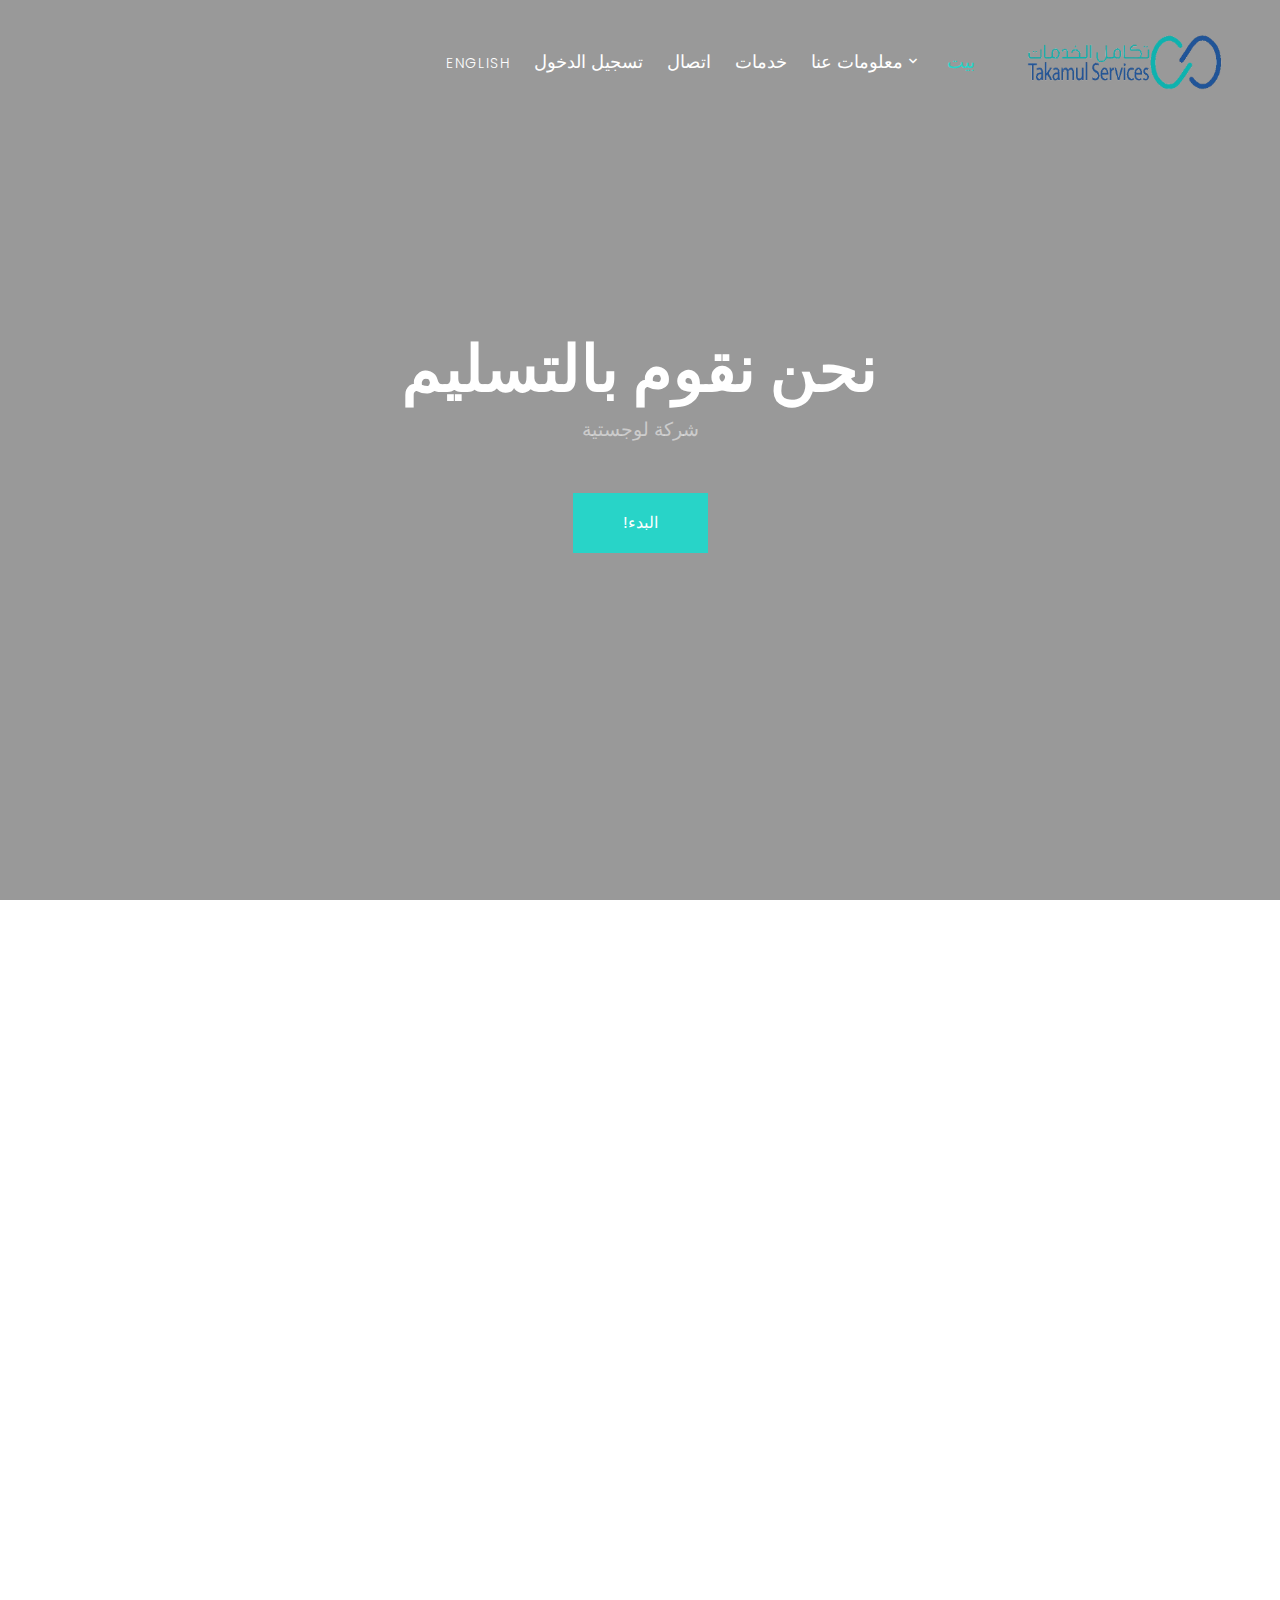
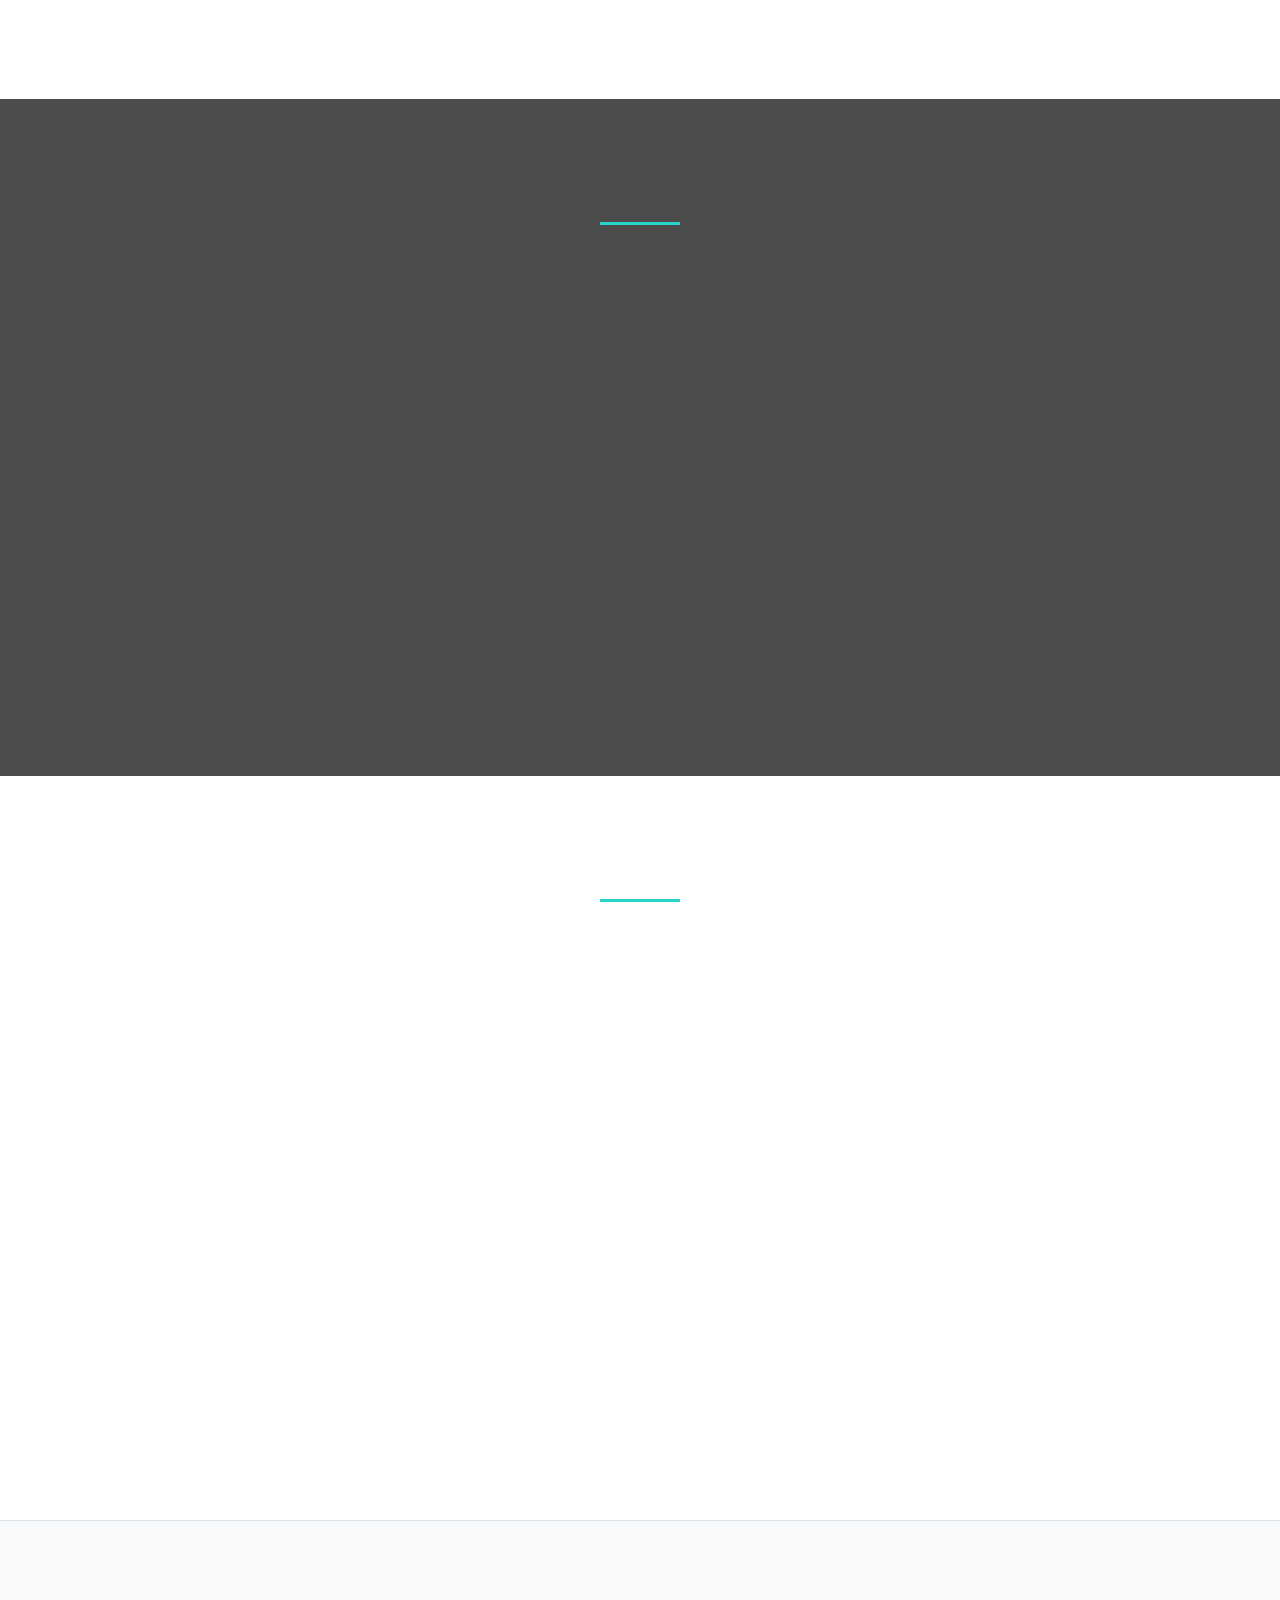
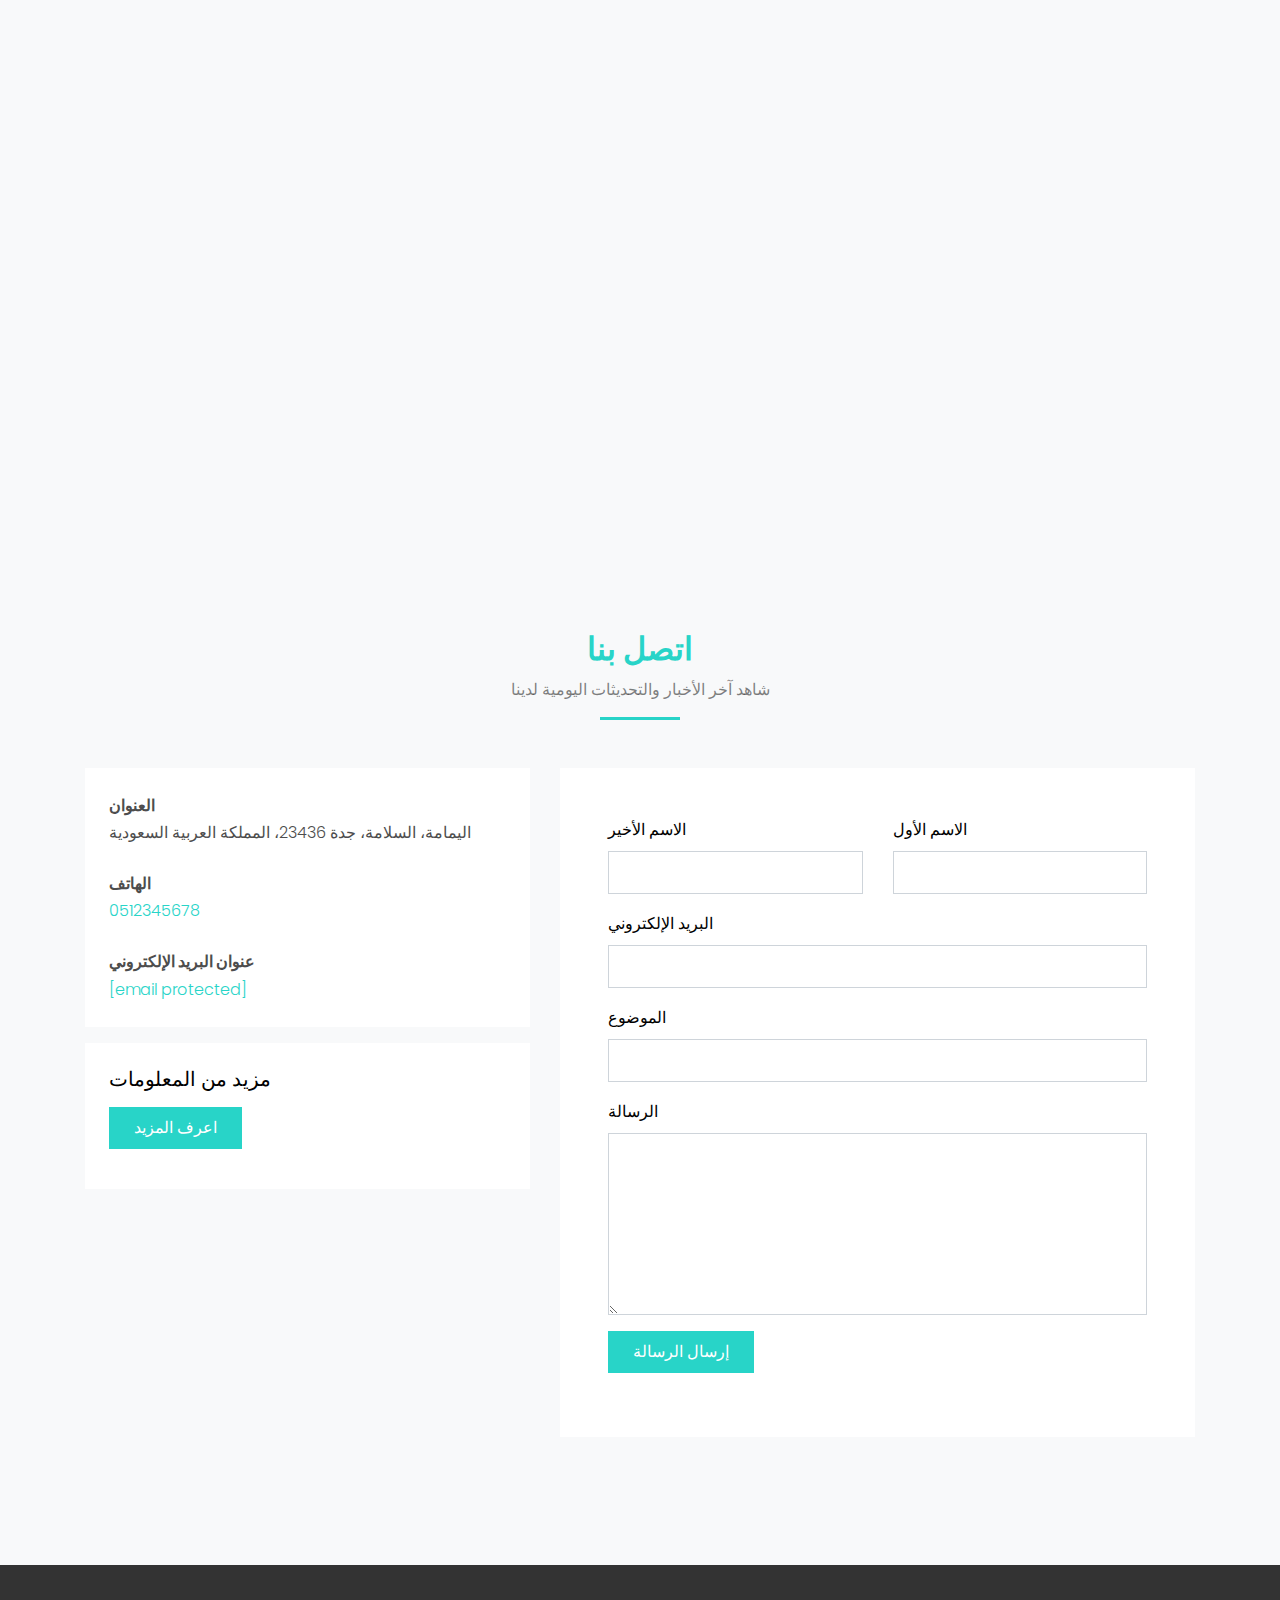
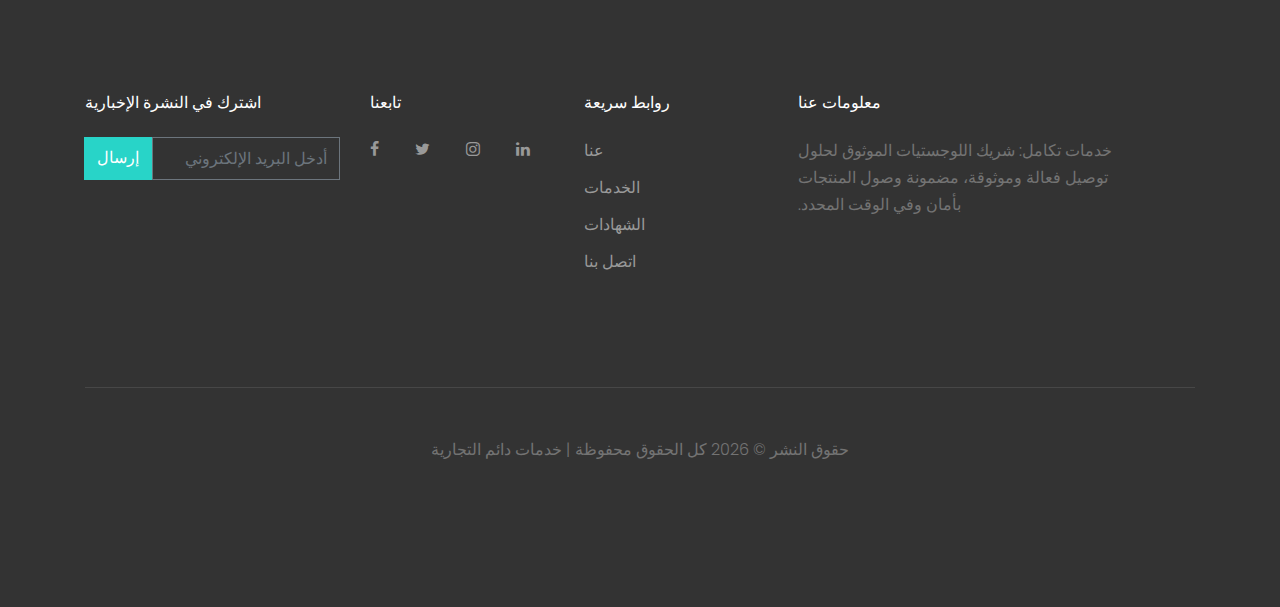
==== index.html @ 805e60c9 "Reorganize structure for GitHub Pages deployment" ====
<!DOCTYPE html>
<html lang="ar" dir="rtl">

<!-- Mirrored from preview.colorlib.com/theme/logis/ by HTTrack Website Copier/3.x [XR&CO'2014], Wed, 15 May 2024 09:28:56 GMT -->

<head>
  <title>Takamul Services</title>
  <meta charset="utf-8">
  <meta name="viewport" content="width=device-width, initial-scale=1, shrink-to-fit=no">
  <link rel="stylesheet"
    href="https://fonts.googleapis.com/css?family=Poppins:200,300,400,700,900|Display+Playfair:200,300,400,700">
  <link rel="stylesheet" href="./assets/fonts/icomoon/style.css">
  <link rel="stylesheet" href="./assets/css/bootstrap.min.css">
  <link rel="stylesheet" href="./assets/css/magnific-popup.css">
  <link rel="stylesheet" href="./assets/css/jquery-ui.css">
  <link rel="stylesheet" href="./assets/css/owl.carousel.min.css">
  <link rel="stylesheet" href="./assets/css/owl.theme.default.min.css">
  <link rel="stylesheet" href="./assets/css/bootstrap-datepicker.css">
  <link rel="stylesheet" href="./assets/fonts/flaticon/font/flaticon.css">
  <link rel="stylesheet" href="./assets/css/aos.css">
  <link rel="stylesheet" href="./assets/css/style.css">
</head>

<body data-spy="scroll" data-target=".site-navbar-target" data-offset="200">

  <div class="site-mobile-menu site-navbar-target">
    <div class="site-mobile-menu-header">
      <div class="site-mobile-menu-close mt-3">
        <span class="icon-close2 js-menu-toggle"></span>
      </div>
    </div>
    <div class="site-mobile-menu-body"></div>
  </div>
  <header class="site-navbar py-3 js-site-navbar site-navbar-target" role="banner" id="site-navbar">
    <div class="container">
      <div class="row align-items-center">
        <!-- <h1>hello</h1> -->
        <div class="row align-items-center">
          <div class="mt-3 mb-3"> <!-- Adjust the mt-3 and mb-3 values as needed -->
            <img src="./assets//images//takamul_logo.png" alt="Image" class="logo-img" width="200" height="60">
          </div>
          <!-- Other content here -->
        </div>
        <div class="col-12 col-md-10 d-none d-xl-block">
          <nav class="site-navigation position-relative text-right" role="navigation">
            <ul class="site-menu js-clone-nav mx-auto d-none d-lg-block">
              <li><a href="#section-home" style="font-size: large;" class="nav-link">بيت</a></li>
              <li class="has-children">
                <a href="#section-about" style="font-size: large;" class="nav-link">معلومات عنا</a>
                <ul class="dropdown">
                  <li><a href="#section-how-it-works" style="font-size: large;" class="nav-link">كيف تعمل</a></li>
                  <li><a href="#section-our-team" style="font-size: large;" class="nav-link">فريقنا</a></li>
                </ul>
              </li>
              <li><a href="#section-services" style="font-size: large;" class="nav-link">خدمات</a></li>
              <li><a href="#section-contact" style="font-size: large;" class="nav-link">اتصال</a></li>
              <li><a href="https://smart-hr.top/hr_login" style="font-size: large;" class="nav-link">تسجيل الدخول</a>
              </li>
              <li><a href="../en/index.html" class="nav-link">English</a></li>
            </ul>
          </nav>
        </div>
        <div class="d-inline-block d-xl-none ml-md-0 mr-auto py-3" style="position: relative; top: 3px;"><a href="#"
            class="site-menu-toggle js-menu-toggle"><span class="icon-menu h3"></span></a></div>
      </div>
    </div>
    </div>
  </header>
  <div class="site-blocks-cover overlay" style="background-image: url(../../images/hero_bg_2.jpg);" data-aos="fade"
    data-stellar-background-ratio="0.5" id="section-home">
    <div class="container">
      <div class="row align-items-center justify-content-center text-center">
        <div class="col-md-8">
          <h1 class="text-white font-weight-light text-uppercase font-weight-bold">نحن نقوم بالتسليم
          </h1>
          <p class="mb-5">شركة لوجستية</p>
          <p data-aos="fade-up" data-aos-delay="200"><a href="#"
              class="btn btn-primary py-3 px-5 text-white">البدء!</a></p>
        </div>
      </div>
    </div>
  </div>
  <div class="site-section" id="section-about">
    <div class="container">
      <div class="row mb-5">
        <div class="col-md-5 ml-auto mb-5 order-md-2" data-aos="fade-up" data-aos-delay="100">
          <img src="./assets/images/img_3.jpg" alt="صورة" class="img-fluid rounded">
        </div>
        <div class="col-md-6 order-md-1" data-aos="fade-up">
          <div class="text-left pb-1 border-primary mb-4">
            <h2 class="text-primary">معلومات عنا</h2>
          </div>
          <p>مرحبًا بكم في خدمات تكامل، شريككم الموثوق في خدمات اللوجستيات والتوصيل. نحن فريق مكرس من المحترفين
            الملتزمين بتقديم حلول توصيل فعالة وموثوقة وشخصية للشركات من جميع الأحجام. مع أسطول من السائقين ذوي الخبرة
            والمركبات المحتفظة بشكل جيد، نضمن وصول منتجاتكم إلى وجهاتها بأمان وفي الوقت المحدد.</p>
          <h5>لماذا تختارونا؟</h5>
          <ul class="ul-check list-unstyled success">
            <li>السائقين ذوي الخبرة: يضمن السائقون المحترفون والمدققون والمدربون توصيلًا آمنًا وموثوقًا.</li>
            <li>الأسطول الحديث: مجهز بأحدث التقنيات للنقل الفعال.</li>
            <li>نهج موجه للعميل: حلول مصممة لتلبية احتياجات عملكم الفريدة.</li>
          </ul>
        </div>
      </div>
    </div>
  </div>
  <div class="site-section bg-image overlay" style="background-image: url('images/hero_bg_4.jpg');"
    id="section-how-it-works">
    <div class="container">
      <div class="row justify-content-center mb-5">
        <div class="col-md-7 text-center border-primary">
          <h2 class="font-weight-light text-primary" data-aos="fade">كيف يعمل</h2>
        </div>
      </div>
      <div class="row">
        <div class="col-md-6 col-lg-4 mb-5 mb-lg-0" data-aos="fade" data-aos-delay="100">
          <div class="how-it-work-item">
            <span class="number">1</span>
            <div class="how-it-work-body">
              <h2>قم بإجراء الطلب</h2>
              <p class="mb-5">قم بسرعة بطلب التسليم الخاص بك باستخدام نظامنا البديهي. استمتع بعملية سلسة
                تضمن وصول العناصر الخاصة بك بسرعة وبكفاءة.</p>
              <ul class="ul-check list-unstyled success">
                <li class="text-white">واجهة سهلة الاستخدام</li>
                <li class="text-white">معالجة سريعة</li>
                <li class="text-white">توفر على مدار الساعة</li>
              </ul>
            </div>
          </div>
        </div>
        <div class="col-md-6 col-lg-4 mb-5 mb-lg-0" data-aos="fade" data-aos-delay="200">
          <div class="how-it-work-item">
            <span class="number">2</span>
            <div class="how-it-work-body">
              <h2>قم بالدفع</h2>
              <p class="mb-5">أكمل عملية الدفع الخاصة بك بأمان وبسهولة من خلال نظامنا السهل الاستخدام، مما يضمن
                عملية سلسة لجميع احتياجات خدمات التوصيل الخاصة بك.</p>
              <ul class="ul-check list-unstyled success">
                <li class="text-white">المعاملات الآمنة</li>
                <li class="text-white">خيارات دفع متعددة</li>
                <li class="text-white">تأكيد فوري</li>
            </div>
          </div>
        </div>
        <div class="col-md-6 col-lg-4 mb-5 mb-lg-0" data-aos="fade" data-aos-delay="300">
          <div class="how-it-work-item">
            <span class="number">3</span>
            <div class="how-it-work-body">
              <h2>تتبع طلبك</h2>
              <p class="mb-5">ابق على اطلاع دائم مع نظام التتبع الفوري لدينا، مما يوفر رؤية شاملة لشحناتك وضمان
                الراحة في جميع الأوقات.</p>
              <ul class="ul-check list-unstyled success">
                <li class="text-white">تحديثات فورية</li>
                <li class="text-white">معلومات تتبع مفصلة</li>
                <li class="text-white">الإشعارات</li>
              </ul>
            </div>
          </div>
        </div>
      </div>
    </div>
  </div>

  <div class="site-section border-bottom" id="section-our-team">
    <div class="container">
      <div class="row justify-content-center mb-5">
        <div class="col-md-7 text-center border-primary">
          <h2 class="font-weight-light text-primary" data-aos="fade">فريقنا</h2>
        </div>
      </div>
      <div class="row">
        <div class="col-md-6 col-lg-4 mb-5 mb-lg-0" data-aos="fade" data-aos-delay="100">
          <div class="person">
            <img src="./assets/images/person_1.jpg" alt="صورة" class="img-fluid rounded mb-5 w-75 rounded-circle">
            <h3>اسم الشخص</h3>
            <p class="position text-muted">مؤسس مشارك، رئيس</p>
            <p class="mb-4">تعرف على السيد/ة، محترف مخصص بشغف للتميز في عمليات الأعمال ورضا العملاء.</p>
            <ul class="ul-social-circle">
              <li><a href="#"><span class="icon-facebook"></span></a></li>
              <li><a href="#"><span class="icon-twitter"></span></a></li>
              <li><a href="#"><span class="icon-linkedin"></span></a></li>
              <li><a href="#"><span class="icon-instagram"></span></a></li>
            </ul>
          </div>
        </div>
        <div class="col-md-6 col-lg-4 mb-5 mb-lg-0" data-aos="fade" data-aos-delay="200">
          <div class="person">
            <img src="./assets/images/person_2.jpg" alt="صورة" class="img-fluid rounded mb-5 w-75 rounded-circle">
            <h3>اسم الشخص</h3>
            <p class="position text-muted">مؤسس مشارك، مدير التشغيل</p>
            <p class="mb-4">تعرف على السيد/ة، محترف مخصص بشغف للتميز في عمليات الأعمال ورضا العملاء.</p>
            <ul class="ul-social-circle">
              <li><a href="#"><span class="icon-facebook"></span></a></li>
              <li><a href="#"><span class="icon-twitter"></span></a></li>
              <li><a href="#"><span class="icon-linkedin"></span></a></li>
              <li><a href="#"><span class="icon-instagram"></span></a></li>
            </ul>
          </div>
        </div>
        <div class="col-md-6 col-lg-4 mb-5 mb-lg-0" data-aos="fade" data-aos-delay="300">
          <div class="person">
            <img src="./assets/images/person_4.jpg" alt="صورة" class="img-fluid rounded mb-5 w-75 rounded-circle">
            <h3>اسم الشخص</h3>
            <p class="position text-muted">التسويق</p>
            <p class="mb-4">تعرف على السيد/ة، محترف مخصص بشغف للتميز في عمليات الأعمال ورضا العملاء.</p>
            <ul class="ul-social-circle">
              <li><a href="#"><span class="icon-facebook"></span></a></li>
              <li><a href="#"><span class="icon-twitter"></span></a></li>
              <li><a href="#"><span class="icon-linkedin"></span></a></li>
              <li><a href="#"><span class="icon-instagram"></span></a></li>
            </ul>
          </div>
        </div>
      </div>
    </div>
  </div>
  <div class="site-section bg-light" id="section-services">
    <div class="container">
      <div class="row justify-content-center mb-5" data-aos="fade-up">
        <div class="col-md-7 text-center border-primary">
          <h2 class="mb-0 text-primary">خدماتنا</h2>
          <p class="color-black-opacity-5">لوريم إيبسوم دولور سيت أميت.</p>
        </div>
      </div>
      <div class="row align-items-stretch">
        <div class="col-md-6 col-lg-4 mb-4 mb-lg-4" data-aos="fade-up">
          <div class="unit-4 d-flex">
            <div class="unit-4-icon mr-4"><span class="text-primary flaticon-plane"></span></div>
            <div>
              <h3>الشحن الجوي</h3>
              <p>نقل جوي سريع، تسليم سريع، وصول عالمي للشركات حول العالم.</p>
              <p><a href="#">تعرف على المزيد</a></p>
            </div>
          </div>
        </div>
        <div class="col-md-6 col-lg-4 mb-4 mb-lg-4" data-aos="fade-up" data-aos-delay="100">
          <div class="unit-4 d-flex">
            <div class="unit-4-icon mr-4"><span class="text-primary flaticon-boat-ship"></span></div>
            <div>
              <h3>الشحن البحري</h3>
              <p>نقل بحري موثوق، تغطية عالمية واسعة لتلبية احتياجات الشحن.</p>
              <p><a href="#">تعرف على المزيد</a></p>
            </div>
          </div>
        </div>
        <div class="col-md-6 col-lg-4 mb-4 mb-lg-4" data-aos="fade-up" data-aos-delay="200">
          <div class="unit-4 d-flex">
            <div class="unit-4-icon mr-4"><span class="text-primary flaticon-truck"></span></div>
            <div>
              <h3>النقل البري</h3>
              <p>نقل بري فعال، حلول مخصصة للشحن المحلي والدولي.</p>
              <p><a href="#">تعرف على المزيد</a></p>
            </div>
          </div>
        </div>
        <div class="col-md-6 col-lg-4 mb-4 mb-lg-4" data-aos="fade-up" data-aos-delay="300">
          <div class="unit-4 d-flex">
            <div class="unit-4-icon mr-4"><span class="text-primary flaticon-warehouse"></span></div>
            <div>
              <h3>التخزين</h3>
              <p>تخزين موثوق، معالجة منظمة، إدارة سلسلة التوريد الفعالة للشركات.</p>
              <p><a href="#">تعرف على المزيد</a></p>
            </div>
          </div>
        </div>
        <div class="col-md-6 col-lg-4 mb-4 mb-lg-4" data-aos="fade-up" data-aos-delay="400">
          <div class="unit-4 d-flex">
            <div class="unit-4-icon mr-4"><span class="text-primary flaticon-wooden"></span></div>
            <div>
              <h3>المستودعات</h3>
              <p>مرافق آمنة، إدارة منظمة، سهولة الوصول للتحكم الفعال في المخزون.</p>
              <p><a href="#">تعرف على المزيد</a></p>
            </div>
          </div>
        </div>
        <div class="col-md-6 col-lg-4 mb-4 mb-lg-4" data-aos="fade-up" data-aos-delay="500">
          <div class="unit-4 d-flex">
            <div class="unit-4-icon mr-4"><span class="text-primary flaticon-worldwide"></span></div>
            <div>
              <h3>التسليم العالمي</h3>
              <p>شحن عالمي سلس، موثوق، سريع وآمن لتلبية احتياجات الأعمال.</p>
              <p><a href="#">تعرف على المزيد</a></p>
            </div>
          </div>
        </div>
      </div>
    </div>
  </div>
  <div class="site-section bg-light" id="section-contact">
    <div class="container">
      <div class="row justify-content-center mb-5">
        <div class="col-md-7 text-center border-primary">
          <h2 class="font-weight-light text-primary">اتصل بنا</h2>
          <p class="color-black-opacity-5">شاهد آخر الأخبار والتحديثات اليومية لدينا</p>
        </div>
      </div>
      <div class="row">
        <div class="col-md-7 mb-5">
          <form action="#" class="p-5 bg-white">
            <div class="row form-group">
              <div class="col-md-6 mb-3 mb-md-0">
                <label class="text-black" for="fname">الاسم الأول</label>
                <input type="text" id="fname" class="form-control">
              </div>
              <div class="col-md-6">
                <label class="text-black" for="lname">الاسم الأخير</label>
                <input type="text" id="lname" class="form-control">
              </div>
            </div>
            <div class="row form-group">
              <div class="col-md-12">
                <label class="text-black" for="email">البريد الإلكتروني</label>
                <input type="email" id="email" class="form-control">
              </div>
            </div>
            <div class="row form-group">
              <div class="col-md-12">
                <label class="text-black" for="subject">الموضوع</label>
                <input type="subject" id="subject" class="form-control">
              </div>
            </div>
            <div class="row form-group">
              <div class="col-md-12">
                <label class="text-black" for="message">الرسالة</label>
                <textarea name="message" id="message" cols="30" rows="7" class="form-control"></textarea>
              </div>
            </div>
            <div class="row form-group">
              <div class="col-md-12">
                <input type="submit" value="إرسال الرسالة" class="btn btn-primary py-2 px-4 text-white">
              </div>
            </div>
          </form>
        </div>
        <div class="col-md-5">
          <div class="p-4 mb-3 bg-white">
            <p class="mb-0 font-weight-bold">العنوان</p>
            <p class="mb-4">اليمامة، السلامة، جدة 23436، المملكة العربية السعودية</p>
            <p class="mb-0 font-weight-bold">الهاتف</p>
            <p class="mb-4"><a href="#">0512345678</a></p>
            <p class="mb-0 font-weight-bold">عنوان البريد الإلكتروني</p>
            <p class="mb-0"><a href="#"><span class="__cf_email__"
                  data-cfemail="a7dec8d2d5c2cac6cecbe7c3c8cac6cec989c4c8ca">[email&#160;protected]</span></a></p>
          </div>
          <div class="p-4 mb-3 bg-white">
            <h3 class="h5 text-black mb-3">مزيد من المعلومات</h3>
            <p><a href="#" class="btn btn-primary px-4 py-2 text-white">اعرف المزيد</a></p>
          </div>
        </div>
      </div>
    </div>
  </div>

  <footer class="site-footer">
    <div class="container">
      <div class="row">
        <div class="col-md-9">
          <div class="row">
            <div class="col-md-5 mr-auto">
              <h2 class="footer-heading mb-4">معلومات عنا</h2>
              <p>خدمات تكامل: شريك اللوجستيات الموثوق لحلول توصيل فعالة وموثوقة، مضمونة وصول المنتجات بأمان وفي الوقت
                المحدد.</p>
            </div>
            <div class="col-md-3">
              <h2 class="footer-heading mb-4">روابط سريعة</h2>
              <ul class="list-unstyled">
                <li><a href="#">عنا</a></li>
                <li><a href="#">الخدمات</a></li>
                <li><a href="#">الشهادات</a></li>
                <li><a href="#">اتصل بنا</a></li>
              </ul>
            </div>
            <div class="col-md-3">
              <h2 class="footer-heading mb-4">تابعنا</h2>
              <a href="#" class="pl-0 pr-3"><span class="icon-facebook"></span></a>
              <a href="#" class="pl-3 pr-3"><span class="icon-twitter"></span></a>
              <a href="#" class="pl-3 pr-3"><span class="icon-instagram"></span></a>
              <a href="#" class="pl-3 pr-3"><span class="icon-linkedin"></span></a>
            </div>
          </div>
        </div>
        <div class="col-md-3">
          <h2 class="footer-heading mb-4">اشترك في النشرة الإخبارية</h2>
          <form action="#" method="post">
            <div class="input-group mb-3">
              <input type="text" class="form-control border-secondary text-white bg-transparent"
                placeholder="أدخل البريد الإلكتروني" aria-label="أدخل البريد الإلكتروني"
                aria-describedby="button-addon2">
              <div class="input-group-append">
                <button class="btn btn-primary text-white" type="button" id="button-addon2">إرسال</button>
              </div>
            </div>
          </form>
        </div>
      </div>
      <div class="row pt-5 mt-5 text-center">
        <div class="col-md-12">
          <div class="border-top pt-5">
            <p>
              حقوق النشر &copy;
              <script data-cfasync="false"
                src="#"></script>
              <script>document.write(new Date().getFullYear());</script> كل الحقوق محفوظة | خدمات دائم التجارية
            </p>
          </div>
        </div>
      </div>
    </div>
  </footer>
  <script src="./assets/js/jquery-3.3.1.min.js"></script>
  <script src="./assets/js/jquery-migrate-3.0.1.min.js"></script>
  <script src="./assets/js/jquery-ui.js"></script>
  <script src="./assets/js/jquery.easing.1.3.js"></script>
  <script src="./assets/js/popper.min.js"></script>
  <script src="./assets/js/bootstrap.min.js"></script>
  <script src="./assets/js/owl.carousel.min.js"></script>
  <script src="./assets/js/jquery.stellar.min.js"></script>
  <script src="./assets/js/jquery.countdown.min.js"></script>
  <script src="./assets/js/jquery.magnific-popup.min.js"></script>
  <script src="./assets/js/bootstrap-datepicker.min.js"></script>
  <script src="./assets/js/aos.js"></script>
  <script src="./assets/js/main.js"></script>
  <script async src="https://www.googletagmanager.com/gtag/js?id=UA-23581568-13"></script>
  <script>
    window.dataLayer = window.dataLayer || [];
    function gtag() { dataLayer.push(arguments); }
    gtag('js', new Date());

    gtag('config', 'UA-23581568-13');
  </script>
  <script defer src="https://static.cloudflareinsights.com/beacon.min.js/vedd3670a3b1c4e178fdfb0cc912d969e1713874337387"
    integrity="sha512-EzCudv2gYygrCcVhu65FkAxclf3mYM6BCwiGUm6BEuLzSb5ulVhgokzCZED7yMIkzYVg65mxfIBNdNra5ZFNyQ=="
    data-cf-beacon='{"rayId":"884219c5dd0b9359","b":1,"version":"2024.4.1","token":"cd0b4b3a733644fc843ef0b185f98241"}'
    crossorigin="anonymous"></script>
</body>

<!-- Mirrored from preview.colorlib.com/theme/logis/ by HTTrack Website Copier/3.x [XR&CO'2014], Wed, 15 May 2024 09:29:06 GMT -->

</html>
---- assets/fonts/icomoon/style.css ----
@font-face {
  font-family: 'icomoon';
  src:  url('fonts/icomoon1a44.eot?10si43');
  src:  url('fonts/icomoon1a44.eot?10si43#iefix') format('embedded-opentype'),
    url('fonts/icomoon1a44.ttf?10si43') format('truetype'),
    url('fonts/icomoon1a44.woff?10si43') format('woff'),
    url('fonts/icomoon1a44.svg?10si43#icomoon') format('svg');
  font-weight: normal;
  font-style: normal;
}

[class^="icon-"], [class*=" icon-"] {
  /* use !important to prevent issues with browser extensions that change fonts */
  font-family: 'icomoon' !important;
  speak: none;
  font-style: normal;
  font-weight: normal;
  font-variant: normal;
  text-transform: none;
  line-height: 1;

  /* Better Font Rendering =========== */
  -webkit-font-smoothing: antialiased;
  -moz-osx-font-smoothing: grayscale;
}

.icon-asterisk:before {
  content: "\f069";
}
.icon-plus:before {
  content: "\f067";
}
.icon-question:before {
  content: "\f128";
}
.icon-minus:before {
  content: "\f068";
}
.icon-glass:before {
  content: "\f000";
}
.icon-music:before {
  content: "\f001";
}
.icon-search:before {
  content: "\f002";
}
.icon-envelope-o:before {
  content: "\f003";
}
.icon-heart:before {
  content: "\f004";
}
.icon-star:before {
  content: "\f005";
}
.icon-star-o:before {
  content: "\f006";
}
.icon-user:before {
  content: "\f007";
}
.icon-film:before {
  content: "\f008";
}
.icon-th-large:before {
  content: "\f009";
}
.icon-th:before {
  content: "\f00a";
}
.icon-th-list:before {
  content: "\f00b";
}
.icon-check:before {
  content: "\f00c";
}
.icon-close:before {
  content: "\f00d";
}
.icon-remove:before {
  content: "\f00d";
}
.icon-times:before {
  content: "\f00d";
}
.icon-search-plus:before {
  content: "\f00e";
}
.icon-search-minus:before {
  content: "\f010";
}
.icon-power-off:before {
  content: "\f011";
}
.icon-signal:before {
  content: "\f012";
}
.icon-cog:before {
  content: "\f013";
}
.icon-gear:before {
  content: "\f013";
}
.icon-trash-o:before {
  content: "\f014";
}
.icon-home:before {
  content: "\f015";
}
.icon-file-o:before {
  content: "\f016";
}
.icon-clock-o:before {
  content: "\f017";
}
.icon-road:before {
  content: "\f018";
}
.icon-download:before {
  content: "\f019";
}
.icon-arrow-circle-o-down:before {
  content: "\f01a";
}
.icon-arrow-circle-o-up:before {
  content: "\f01b";
}
.icon-inbox:before {
  content: "\f01c";
}
.icon-play-circle-o:before {
  content: "\f01d";
}
.icon-repeat:before {
  content: "\f01e";
}
.icon-rotate-right:before {
  content: "\f01e";
}
.icon-refresh:before {
  content: "\f021";
}
.icon-list-alt:before {
  content: "\f022";
}
.icon-lock:before {
  content: "\f023";
}
.icon-flag:before {
  content: "\f024";
}
.icon-headphones:before {
  content: "\f025";
}
.icon-volume-off:before {
  content: "\f026";
}
.icon-volume-down:before {
  content: "\f027";
}
.icon-volume-up:before {
  content: "\f028";
}
.icon-qrcode:before {
  content: "\f029";
}
.icon-barcode:before {
  content: "\f02a";
}
.icon-tag:before {
  content: "\f02b";
}
.icon-tags:before {
  content: "\f02c";
}
.icon-book:before {
  content: "\f02d";
}
.icon-bookmark:before {
  content: "\f02e";
}
.icon-print:before {
  content: "\f02f";
}
.icon-camera:before {
  content: "\f030";
}
.icon-font:before {
  content: "\f031";
}
.icon-bold:before {
  content: "\f032";
}
.icon-italic:before {
  content: "\f033";
}
.icon-text-height:before {
  content: "\f034";
}
.icon-text-width:before {
  content: "\f035";
}
.icon-align-left:before {
  content: "\f036";
}
.icon-align-center:before {
  content: "\f037";
}
.icon-align-right:before {
  content: "\f038";
}
.icon-align-justify:before {
  content: "\f039";
}
.icon-list:before {
  content: "\f03a";
}
.icon-dedent:before {
  content: "\f03b";
}
.icon-outdent:before {
  content: "\f03b";
}
.icon-indent:before {
  content: "\f03c";
}
.icon-video-camera:before {
  content: "\f03d";
}
.icon-image:before {
  content: "\f03e";
}
.icon-photo:before {
  content: "\f03e";
}
.icon-picture-o:before {
  content: "\f03e";
}
.icon-pencil:before {
  content: "\f040";
}
.icon-map-marker:before {
  content: "\f041";
}
.icon-adjust:before {
  content: "\f042";
}
.icon-tint:before {
  content: "\f043";
}
.icon-edit:before {
  content: "\f044";
}
.icon-pencil-square-o:before {
  content: "\f044";
}
.icon-share-square-o:before {
  content: "\f045";
}
.icon-check-square-o:before {
  content: "\f046";
}
.icon-arrows:before {
  content: "\f047";
}
.icon-step-backward:before {
  content: "\f048";
}
.icon-fast-backward:before {
  content: "\f049";
}
.icon-backward:before {
  content: "\f04a";
}
.icon-play:before {
  content: "\f04b";
}
.icon-pause:before {
  content: "\f04c";
}
.icon-stop:before {
  content: "\f04d";
}
.icon-forward:before {
  content: "\f04e";
}
.icon-fast-forward:before {
  content: "\f050";
}
.icon-step-forward:before {
  content: "\f051";
}
.icon-eject:before {
  content: "\f052";
}
.icon-chevron-left:before {
  content: "\f053";
}
.icon-chevron-right:before {
  content: "\f054";
}
.icon-plus-circle:before {
  content: "\f055";
}
.icon-minus-circle:before {
  content: "\f056";
}
.icon-times-circle:before {
  content: "\f057";
}
.icon-check-circle:before {
  content: "\f058";
}
.icon-question-circle:before {
  content: "\f059";
}
.icon-info-circle:before {
  content: "\f05a";
}
.icon-crosshairs:before {
  content: "\f05b";
}
.icon-times-circle-o:before {
  content: "\f05c";
}
.icon-check-circle-o:before {
  content: "\f05d";
}
.icon-ban:before {
  content: "\f05e";
}
.icon-arrow-left:before {
  content: "\f060";
}
.icon-arrow-right:before {
  content: "\f061";
}
.icon-arrow-up:before {
  content: "\f062";
}
.icon-arrow-down:before {
  content: "\f063";
}
.icon-mail-forward:before {
  content: "\f064";
}
.icon-share:before {
  content: "\f064";
}
.icon-expand:before {
  content: "\f065";
}
.icon-compress:before {
  content: "\f066";
}
.icon-exclamation-circle:before {
  content: "\f06a";
}
.icon-gift:before {
  content: "\f06b";
}
.icon-leaf:before {
  content: "\f06c";
}
.icon-fire:before {
  content: "\f06d";
}
.icon-eye:before {
  content: "\f06e";
}
.icon-eye-slash:before {
  content: "\f070";
}
.icon-exclamation-triangle:before {
  content: "\f071";
}
.icon-warning:before {
  content: "\f071";
}
.icon-plane:before {
  content: "\f072";
}
.icon-calendar:before {
  content: "\f073";
}
.icon-random:before {
  content: "\f074";
}
.icon-comment:before {
  content: "\f075";
}
.icon-magnet:before {
  content: "\f076";
}
.icon-chevron-up:before {
  content: "\f077";
}
.icon-chevron-down:before {
  content: "\f078";
}
.icon-retweet:before {
  content: "\f079";
}
.icon-shopping-cart:before {
  content: "\f07a";
}
.icon-folder:before {
  content: "\f07b";
}
.icon-folder-open:before {
  content: "\f07c";
}
.icon-arrows-v:before {
  content: "\f07d";
}
.icon-arrows-h:before {
  content: "\f07e";
}
.icon-bar-chart:before {
  content: "\f080";
}
.icon-bar-chart-o:before {
  content: "\f080";
}
.icon-twitter-square:before {
  content: "\f081";
}
.icon-facebook-square:before {
  content: "\f082";
}
.icon-camera-retro:before {
  content: "\f083";
}
.icon-key:before {
  content: "\f084";
}
.icon-cogs:before {
  content: "\f085";
}
.icon-gears:before {
  content: "\f085";
}
.icon-comments:before {
  content: "\f086";
}
.icon-thumbs-o-up:before {
  content: "\f087";
}
.icon-thumbs-o-down:before {
  content: "\f088";
}
.icon-star-half:before {
  content: "\f089";
}
.icon-heart-o:before {
  content: "\f08a";
}
.icon-sign-out:before {
  content: "\f08b";
}
.icon-linkedin-square:before {
  content: "\f08c";
}
.icon-thumb-tack:before {
  content: "\f08d";
}
.icon-external-link:before {
  content: "\f08e";
}
.icon-sign-in:before {
  content: "\f090";
}
.icon-trophy:before {
  content: "\f091";
}
.icon-github-square:before {
  content: "\f092";
}
.icon-upload:before {
  content: "\f093";
}
.icon-lemon-o:before {
  content: "\f094";
}
.icon-phone:before {
  content: "\f095";
}
.icon-square-o:before {
  content: "\f096";
}
.icon-bookmark-o:before {
  content: "\f097";
}
.icon-phone-square:before {
  content: "\f098";
}
.icon-twitter:before {
  content: "\f099";
}
.icon-facebook:before {
  content: "\f09a";
}
.icon-facebook-f:before {
  content: "\f09a";
}
.icon-github:before {
  content: "\f09b";
}
.icon-unlock:before {
  content: "\f09c";
}
.icon-credit-card:before {
  content: "\f09d";
}
.icon-feed:before {
  content: "\f09e";
}
.icon-rss:before {
  content: "\f09e";
}
.icon-hdd-o:before {
  content: "\f0a0";
}
.icon-bullhorn:before {
  content: "\f0a1";
}
.icon-bell-o:before {
  content: "\f0a2";
}
.icon-certificate:before {
  content: "\f0a3";
}
.icon-hand-o-right:before {
  content: "\f0a4";
}
.icon-hand-o-left:before {
  content: "\f0a5";
}
.icon-hand-o-up:before {
  content: "\f0a6";
}
.icon-hand-o-down:before {
  content: "\f0a7";
}
.icon-arrow-circle-left:before {
  content: "\f0a8";
}
.icon-arrow-circle-right:before {
  content: "\f0a9";
}
.icon-arrow-circle-up:before {
  content: "\f0aa";
}
.icon-arrow-circle-down:before {
  content: "\f0ab";
}
.icon-globe:before {
  content: "\f0ac";
}
.icon-wrench:before {
  content: "\f0ad";
}
.icon-tasks:before {
  content: "\f0ae";
}
.icon-filter:before {
  content: "\f0b0";
}
.icon-briefcase:before {
  content: "\f0b1";
}
.icon-arrows-alt:before {
  content: "\f0b2";
}
.icon-group:before {
  content: "\f0c0";
}
.icon-users:before {
  content: "\f0c0";
}
.icon-chain:before {
  content: "\f0c1";
}
.icon-link:before {
  content: "\f0c1";
}
.icon-cloud:before {
  content: "\f0c2";
}
.icon-flask:before {
  content: "\f0c3";
}
.icon-cut:before {
  content: "\f0c4";
}
.icon-scissors:before {
  content: "\f0c4";
}
.icon-copy:before {
  content: "\f0c5";
}
.icon-files-o:before {
  content: "\f0c5";
}
.icon-paperclip:before {
  content: "\f0c6";
}
.icon-floppy-o:before {
  content: "\f0c7";
}
.icon-save:before {
  content: "\f0c7";
}
.icon-square:before {
  content: "\f0c8";
}
.icon-bars:before {
  content: "\f0c9";
}
.icon-navicon:before {
  content: "\f0c9";
}
.icon-reorder:before {
  content: "\f0c9";
}
.icon-list-ul:before {
  content: "\f0ca";
}
.icon-list-ol:before {
  content: "\f0cb";
}
.icon-strikethrough:before {
  content: "\f0cc";
}
.icon-underline:before {
  content: "\f0cd";
}
.icon-table:before {
  content: "\f0ce";
}
.icon-magic:before {
  content: "\f0d0";
}
.icon-truck:before {
  content: "\f0d1";
}
.icon-pinterest:before {
  content: "\f0d2";
}
.icon-pinterest-square:before {
  content: "\f0d3";
}
.icon-google-plus-square:before {
  content: "\f0d4";
}
.icon-google-plus:before {
  content: "\f0d5";
}
.icon-money:before {
  content: "\f0d6";
}
.icon-caret-down:before {
  content: "\f0d7";
}
.icon-caret-up:before {
  content: "\f0d8";
}
.icon-caret-left:before {
  content: "\f0d9";
}
.icon-caret-right:before {
  content: "\f0da";
}
.icon-columns:before {
  content: "\f0db";
}
.icon-sort:before {
  content: "\f0dc";
}
.icon-unsorted:before {
  content: "\f0dc";
}
.icon-sort-desc:before {
  content: "\f0dd";
}
.icon-sort-down:before {
  content: "\f0dd";
}
.icon-sort-asc:before {
  content: "\f0de";
}
.icon-sort-up:before {
  content: "\f0de";
}
.icon-envelope:before {
  content: "\f0e0";
}
.icon-linkedin:before {
  content: "\f0e1";
}
.icon-rotate-left:before {
  content: "\f0e2";
}
.icon-undo:before {
  content: "\f0e2";
}
.icon-gavel:before {
  content: "\f0e3";
}
.icon-legal:before {
  content: "\f0e3";
}
.icon-dashboard:before {
  content: "\f0e4";
}
.icon-tachometer:before {
  content: "\f0e4";
}
.icon-comment-o:before {
  content: "\f0e5";
}
.icon-comments-o:before {
  content: "\f0e6";
}
.icon-bolt:before {
  content: "\f0e7";
}
.icon-flash:before {
  content: "\f0e7";
}
.icon-sitemap:before {
  content: "\f0e8";
}
.icon-umbrella:before {
  content: "\f0e9";
}
.icon-clipboard:before {
  content: "\f0ea";
}
.icon-paste:before {
  content: "\f0ea";
}
.icon-lightbulb-o:before {
  content: "\f0eb";
}
.icon-exchange:before {
  content: "\f0ec";
}
.icon-cloud-download:before {
  content: "\f0ed";
}
.icon-cloud-upload:before {
  content: "\f0ee";
}
.icon-user-md:before {
  content: "\f0f0";
}
.icon-stethoscope:before {
  content: "\f0f1";
}
.icon-suitcase:before {
  content: "\f0f2";
}
.icon-bell:before {
  content: "\f0f3";
}
.icon-coffee:before {
  content: "\f0f4";
}
.icon-cutlery:before {
  content: "\f0f5";
}
.icon-file-text-o:before {
  content: "\f0f6";
}
.icon-building-o:before {
  content: "\f0f7";
}
.icon-hospital-o:before {
  content: "\f0f8";
}
.icon-ambulance:before {
  content: "\f0f9";
}
.icon-medkit:before {
  content: "\f0fa";
}
.icon-fighter-jet:before {
  content: "\f0fb";
}
.icon-beer:before {
  content: "\f0fc";
}
.icon-h-square:before {
  content: "\f0fd";
}
.icon-plus-square:before {
  content: "\f0fe";
}
.icon-angle-double-left:before {
  content: "\f100";
}
.icon-angle-double-right:before {
  content: "\f101";
}
.icon-angle-double-up:before {
  content: "\f102";
}
.icon-angle-double-down:before {
  content: "\f103";
}
.icon-angle-left:before {
  content: "\f104";
}
.icon-angle-right:before {
  content: "\f105";
}
.icon-angle-up:before {
  content: "\f106";
}
.icon-angle-down:before {
  content: "\f107";
}
.icon-desktop:before {
  content: "\f108";
}
.icon-laptop:before {
  content: "\f109";
}
.icon-tablet:before {
  content: "\f10a";
}
.icon-mobile:before {
  content: "\f10b";
}
.icon-mobile-phone:before {
  content: "\f10b";
}
.icon-circle-o:before {
  content: "\f10c";
}
.icon-quote-left:before {
  content: "\f10d";
}
.icon-quote-right:before {
  content: "\f10e";
}
.icon-spinner:before {
  content: "\f110";
}
.icon-circle:before {
  content: "\f111";
}
.icon-mail-reply:before {
  content: "\f112";
}
.icon-reply:before {
  content: "\f112";
}
.icon-github-alt:before {
  content: "\f113";
}
.icon-folder-o:before {
  content: "\f114";
}
.icon-folder-open-o:before {
  content: "\f115";
}
.icon-smile-o:before {
  content: "\f118";
}
.icon-frown-o:before {
  content: "\f119";
}
.icon-meh-o:before {
  content: "\f11a";
}
.icon-gamepad:before {
  content: "\f11b";
}
.icon-keyboard-o:before {
  content: "\f11c";
}
.icon-flag-o:before {
  content: "\f11d";
}
.icon-flag-checkered:before {
  content: "\f11e";
}
.icon-terminal:before {
  content: "\f120";
}
.icon-code:before {
  content: "\f121";
}
.icon-mail-reply-all:before {
  content: "\f122";
}
.icon-reply-all:before {
  content: "\f122";
}
.icon-star-half-empty:before {
  content: "\f123";
}
.icon-star-half-full:before {
  content: "\f123";
}
.icon-star-half-o:before {
  content: "\f123";
}
.icon-location-arrow:before {
  content: "\f124";
}
.icon-crop:before {
  content: "\f125";
}
.icon-code-fork:before {
  content: "\f126";
}
.icon-chain-broken:before {
  content: "\f127";
}
.icon-unlink:before {
  content: "\f127";
}
.icon-info:before {
  content: "\f129";
}
.icon-exclamation:before {
  content: "\f12a";
}
.icon-superscript:before {
  content: "\f12b";
}
.icon-subscript:before {
  content: "\f12c";
}
.icon-eraser:before {
  content: "\f12d";
}
.icon-puzzle-piece:before {
  content: "\f12e";
}
.icon-microphone:before {
  content: "\f130";
}
.icon-microphone-slash:before {
  content: "\f131";
}
.icon-shield:before {
  content: "\f132";
}
.icon-calendar-o:before {
  content: "\f133";
}
.icon-fire-extinguisher:before {
  content: "\f134";
}
.icon-rocket:before {
  content: "\f135";
}
.icon-maxcdn:before {
  content: "\f136";
}
.icon-chevron-circle-left:before {
  content: "\f137";
}
.icon-chevron-circle-right:before {
  content: "\f138";
}
.icon-chevron-circle-up:before {
  content: "\f139";
}
.icon-chevron-circle-down:before {
  content: "\f13a";
}
.icon-html5:before {
  content: "\f13b";
}
.icon-css3:before {
  content: "\f13c";
}
.icon-anchor:before {
  content: "\f13d";
}
.icon-unlock-alt:before {
  content: "\f13e";
}
.icon-bullseye:before {
  content: "\f140";
}
.icon-ellipsis-h:before {
  content: "\f141";
}
.icon-ellipsis-v:before {
  content: "\f142";
}
.icon-rss-square:before {
  content: "\f143";
}
.icon-play-circle:before {
  content: "\f144";
}
.icon-ticket:before {
  content: "\f145";
}
.icon-minus-square:before {
  content: "\f146";
}
.icon-minus-square-o:before {
  content: "\f147";
}
.icon-level-up:before {
  content: "\f148";
}
.icon-level-down:before {
  content: "\f149";
}
.icon-check-square:before {
  content: "\f14a";
}
.icon-pencil-square:before {
  content: "\f14b";
}
.icon-external-link-square:before {
  content: "\f14c";
}
.icon-share-square:before {
  content: "\f14d";
}
.icon-compass:before {
  content: "\f14e";
}
.icon-caret-square-o-down:before {
  content: "\f150";
}
.icon-toggle-down:before {
  content: "\f150";
}
.icon-caret-square-o-up:before {
  content: "\f151";
}
.icon-toggle-up:before {
  content: "\f151";
}
.icon-caret-square-o-right:before {
  content: "\f152";
}
.icon-toggle-right:before {
  content: "\f152";
}
.icon-eur:before {
  content: "\f153";
}
.icon-euro:before {
  content: "\f153";
}
.icon-gbp:before {
  content: "\f154";
}
.icon-dollar:before {
  content: "\f155";
}
.icon-usd:before {
  content: "\f155";
}
.icon-inr:before {
  content: "\f156";
}
.icon-rupee:before {
  content: "\f156";
}
.icon-cny:before {
  content: "\f157";
}
.icon-jpy:before {
  content: "\f157";
}
.icon-rmb:before {
  content: "\f157";
}
.icon-yen:before {
  content: "\f157";
}
.icon-rouble:before {
  content: "\f158";
}
.icon-rub:before {
  content: "\f158";
}
.icon-ruble:before {
  content: "\f158";
}
.icon-krw:before {
  content: "\f159";
}
.icon-won:before {
  content: "\f159";
}
.icon-bitcoin:before {
  content: "\f15a";
}
.icon-btc:before {
  content: "\f15a";
}
.icon-file:before {
  content: "\f15b";
}
.icon-file-text:before {
  content: "\f15c";
}
.icon-sort-alpha-asc:before {
  content: "\f15d";
}
.icon-sort-alpha-desc:before {
  content: "\f15e";
}
.icon-sort-amount-asc:before {
  content: "\f160";
}
.icon-sort-amount-desc:before {
  content: "\f161";
}
.icon-sort-numeric-asc:before {
  content: "\f162";
}
.icon-sort-numeric-desc:before {
  content: "\f163";
}
.icon-thumbs-up:before {
  content: "\f164";
}
.icon-thumbs-down:before {
  content: "\f165";
}
.icon-youtube-square:before {
  content: "\f166";
}
.icon-youtube:before {
  content: "\f167";
}
.icon-xing:before {
  content: "\f168";
}
.icon-xing-square:before {
  content: "\f169";
}
.icon-youtube-play:before {
  content: "\f16a";
}
.icon-dropbox:before {
  content: "\f16b";
}
.icon-stack-overflow:before {
  content: "\f16c";
}
.icon-instagram:before {
  content: "\f16d";
}
.icon-flickr:before {
  content: "\f16e";
}
.icon-adn:before {
  content: "\f170";
}
.icon-bitbucket:before {
  content: "\f171";
}
.icon-bitbucket-square:before {
  content: "\f172";
}
.icon-tumblr:before {
  content: "\f173";
}
.icon-tumblr-square:before {
  content: "\f174";
}
.icon-long-arrow-down:before {
  content: "\f175";
}
.icon-long-arrow-up:before {
  content: "\f176";
}
.icon-long-arrow-left:before {
  content: "\f177";
}
.icon-long-arrow-right:before {
  content: "\f178";
}
.icon-apple:before {
  content: "\f179";
}
.icon-windows:before {
  content: "\f17a";
}
.icon-android:before {
  content: "\f17b";
}
.icon-linux:before {
  content: "\f17c";
}
.icon-dribbble:before {
  content: "\f17d";
}
.icon-skype:before {
  content: "\f17e";
}
.icon-foursquare:before {
  content: "\f180";
}
.icon-trello:before {
  content: "\f181";
}
.icon-female:before {
  content: "\f182";
}
.icon-male:before {
  content: "\f183";
}
.icon-gittip:before {
  content: "\f184";
}
.icon-gratipay:before {
  content: "\f184";
}
.icon-sun-o:before {
  content: "\f185";
}
.icon-moon-o:before {
  content: "\f186";
}
.icon-archive:before {
  content: "\f187";
}
.icon-bug:before {
  content: "\f188";
}
.icon-vk:before {
  content: "\f189";
}
.icon-weibo:before {
  content: "\f18a";
}
.icon-renren:before {
  content: "\f18b";
}
.icon-pagelines:before {
  content: "\f18c";
}
.icon-stack-exchange:before {
  content: "\f18d";
}
.icon-arrow-circle-o-right:before {
  content: "\f18e";
}
.icon-arrow-circle-o-left:before {
  content: "\f190";
}
.icon-caret-square-o-left:before {
  content: "\f191";
}
.icon-toggle-left:before {
  content: "\f191";
}
.icon-dot-circle-o:before {
  content: "\f192";
}
.icon-wheelchair:before {
  content: "\f193";
}
.icon-vimeo-square:before {
  content: "\f194";
}
.icon-try:before {
  content: "\f195";
}
.icon-turkish-lira:before {
  content: "\f195";
}
.icon-plus-square-o:before {
  content: "\f196";
}
.icon-space-shuttle:before {
  content: "\f197";
}
.icon-slack:before {
  content: "\f198";
}
.icon-envelope-square:before {
  content: "\f199";
}
.icon-wordpress:before {
  content: "\f19a";
}
.icon-openid:before {
  content: "\f19b";
}
.icon-bank:before {
  content: "\f19c";
}
.icon-institution:before {
  content: "\f19c";
}
.icon-university:before {
  content: "\f19c";
}
.icon-graduation-cap:before {
  content: "\f19d";
}
.icon-mortar-board:before {
  content: "\f19d";
}
.icon-yahoo:before {
  content: "\f19e";
}
.icon-google:before {
  content: "\f1a0";
}
.icon-reddit:before {
  content: "\f1a1";
}
.icon-reddit-square:before {
  content: "\f1a2";
}
.icon-stumbleupon-circle:before {
  content: "\f1a3";
}
.icon-stumbleupon:before {
  content: "\f1a4";
}
.icon-delicious:before {
  content: "\f1a5";
}
.icon-digg:before {
  content: "\f1a6";
}
.icon-pied-piper-pp:before {
  content: "\f1a7";
}
.icon-pied-piper-alt:before {
  content: "\f1a8";
}
.icon-drupal:before {
  content: "\f1a9";
}
.icon-joomla:before {
  content: "\f1aa";
}
.icon-language:before {
  content: "\f1ab";
}
.icon-fax:before {
  content: "\f1ac";
}
.icon-building:before {
  content: "\f1ad";
}
.icon-child:before {
  content: "\f1ae";
}
.icon-paw:before {
  content: "\f1b0";
}
.icon-spoon:before {
  content: "\f1b1";
}
.icon-cube:before {
  content: "\f1b2";
}
.icon-cubes:before {
  content: "\f1b3";
}
.icon-behance:before {
  content: "\f1b4";
}
.icon-behance-square:before {
  content: "\f1b5";
}
.icon-steam:before {
  content: "\f1b6";
}
.icon-steam-square:before {
  content: "\f1b7";
}
.icon-recycle:before {
  content: "\f1b8";
}
.icon-automobile:before {
  content: "\f1b9";
}
.icon-car:before {
  content: "\f1b9";
}
.icon-cab:before {
  content: "\f1ba";
}
.icon-taxi:before {
  content: "\f1ba";
}
.icon-tree:before {
  content: "\f1bb";
}
.icon-spotify:before {
  content: "\f1bc";
}
.icon-deviantart:before {
  content: "\f1bd";
}
.icon-soundcloud:before {
  content: "\f1be";
}
.icon-database:before {
  content: "\f1c0";
}
.icon-file-pdf-o:before {
  content: "\f1c1";
}
.icon-file-word-o:before {
  content: "\f1c2";
}
.icon-file-excel-o:before {
  content: "\f1c3";
}
.icon-file-powerpoint-o:before {
  content: "\f1c4";
}
.icon-file-image-o:before {
  content: "\f1c5";
}
.icon-file-photo-o:before {
  content: "\f1c5";
}
.icon-file-picture-o:before {
  content: "\f1c5";
}
.icon-file-archive-o:before {
  content: "\f1c6";
}
.icon-file-zip-o:before {
  content: "\f1c6";
}
.icon-file-audio-o:before {
  content: "\f1c7";
}
.icon-file-sound-o:before {
  content: "\f1c7";
}
.icon-file-movie-o:before {
  content: "\f1c8";
}
.icon-file-video-o:before {
  content: "\f1c8";
}
.icon-file-code-o:before {
  content: "\f1c9";
}
.icon-vine:before {
  content: "\f1ca";
}
.icon-codepen:before {
  content: "\f1cb";
}
.icon-jsfiddle:before {
  content: "\f1cc";
}
.icon-life-bouy:before {
  content: "\f1cd";
}
.icon-life-buoy:before {
  content: "\f1cd";
}
.icon-life-ring:before {
  content: "\f1cd";
}
.icon-life-saver:before {
  content: "\f1cd";
}
.icon-support:before {
  content: "\f1cd";
}
.icon-circle-o-notch:before {
  content: "\f1ce";
}
.icon-ra:before {
  content: "\f1d0";
}
.icon-rebel:before {
  content: "\f1d0";
}
.icon-resistance:before {
  content: "\f1d0";
}
.icon-empire:before {
  content: "\f1d1";
}
.icon-ge:before {
  content: "\f1d1";
}
.icon-git-square:before {
  content: "\f1d2";
}
.icon-git:before {
  content: "\f1d3";
}
.icon-hacker-news:before {
  content: "\f1d4";
}
.icon-y-combinator-square:before {
  content: "\f1d4";
}
.icon-yc-square:before {
  content: "\f1d4";
}
.icon-tencent-weibo:before {
  content: "\f1d5";
}
.icon-qq:before {
  content: "\f1d6";
}
.icon-wechat:before {
  content: "\f1d7";
}
.icon-weixin:before {
  content: "\f1d7";
}
.icon-paper-plane:before {
  content: "\f1d8";
}
.icon-send:before {
  content: "\f1d8";
}
.icon-paper-plane-o:before {
  content: "\f1d9";
}
.icon-send-o:before {
  content: "\f1d9";
}
.icon-history:before {
  content: "\f1da";
}
.icon-circle-thin:before {
  content: "\f1db";
}
.icon-header:before {
  content: "\f1dc";
}
.icon-paragraph:before {
  content: "\f1dd";
}
.icon-sliders:before {
  content: "\f1de";
}
.icon-share-alt:before {
  content: "\f1e0";
}
.icon-share-alt-square:before {
  content: "\f1e1";
}
.icon-bomb:before {
  content: "\f1e2";
}
.icon-futbol-o:before {
  content: "\f1e3";
}
.icon-soccer-ball-o:before {
  content: "\f1e3";
}
.icon-tty:before {
  content: "\f1e4";
}
.icon-binoculars:before {
  content: "\f1e5";
}
.icon-plug:before {
  content: "\f1e6";
}
.icon-slideshare:before {
  content: "\f1e7";
}
.icon-twitch:before {
  content: "\f1e8";
}
.icon-yelp:before {
  content: "\f1e9";
}
.icon-newspaper-o:before {
  content: "\f1ea";
}
.icon-wifi:before {
  content: "\f1eb";
}
.icon-calculator:before {
  content: "\f1ec";
}
.icon-paypal:before {
  content: "\f1ed";
}
.icon-google-wallet:before {
  content: "\f1ee";
}
.icon-cc-visa:before {
  content: "\f1f0";
}
.icon-cc-mastercard:before {
  content: "\f1f1";
}
.icon-cc-discover:before {
  content: "\f1f2";
}
.icon-cc-amex:before {
  content: "\f1f3";
}
.icon-cc-paypal:before {
  content: "\f1f4";
}
.icon-cc-stripe:before {
  content: "\f1f5";
}
.icon-bell-slash:before {
  content: "\f1f6";
}
.icon-bell-slash-o:before {
  content: "\f1f7";
}
.icon-trash:before {
  content: "\f1f8";
}
.icon-copyright:before {
  content: "\f1f9";
}
.icon-at:before {
  content: "\f1fa";
}
.icon-eyedropper:before {
  content: "\f1fb";
}
.icon-paint-brush:before {
  content: "\f1fc";
}
.icon-birthday-cake:before {
  content: "\f1fd";
}
.icon-area-chart:before {
  content: "\f1fe";
}
.icon-pie-chart:before {
  content: "\f200";
}
.icon-line-chart:before {
  content: "\f201";
}
.icon-lastfm:before {
  content: "\f202";
}
.icon-lastfm-square:before {
  content: "\f203";
}
.icon-toggle-off:before {
  content: "\f204";
}
.icon-toggle-on:before {
  content: "\f205";
}
.icon-bicycle:before {
  content: "\f206";
}
.icon-bus:before {
  content: "\f207";
}
.icon-ioxhost:before {
  content: "\f208";
}
.icon-angellist:before {
  content: "\f209";
}
.icon-cc:before {
  content: "\f20a";
}
.icon-ils:before {
  content: "\f20b";
}
.icon-shekel:before {
  content: "\f20b";
}
.icon-sheqel:before {
  content: "\f20b";
}
.icon-meanpath:before {
  content: "\f20c";
}
.icon-buysellads:before {
  content: "\f20d";
}
.icon-connectdevelop:before {
  content: "\f20e";
}
.icon-dashcube:before {
  content: "\f210";
}
.icon-forumbee:before {
  content: "\f211";
}
.icon-leanpub:before {
  content: "\f212";
}
.icon-sellsy:before {
  content: "\f213";
}
.icon-shirtsinbulk:before {
  content: "\f214";
}
.icon-simplybuilt:before {
  content: "\f215";
}
.icon-skyatlas:before {
  content: "\f216";
}
.icon-cart-plus:before {
  content: "\f217";
}
.icon-cart-arrow-down:before {
  content: "\f218";
}
.icon-diamond:before {
  content: "\f219";
}
.icon-ship:before {
  content: "\f21a";
}
.icon-user-secret:before {
  content: "\f21b";
}
.icon-motorcycle:before {
  content: "\f21c";
}
.icon-street-view:before {
  content: "\f21d";
}
.icon-heartbeat:before {
  content: "\f21e";
}
.icon-venus:before {
  content: "\f221";
}
.icon-mars:before {
  content: "\f222";
}
.icon-mercury:before {
  content: "\f223";
}
.icon-intersex:before {
  content: "\f224";
}
.icon-transgender:before {
  content: "\f224";
}
.icon-transgender-alt:before {
  content: "\f225";
}
.icon-venus-double:before {
  content: "\f226";
}
.icon-mars-double:before {
  content: "\f227";
}
.icon-venus-mars:before {
  content: "\f228";
}
.icon-mars-stroke:before {
  content: "\f229";
}
.icon-mars-stroke-v:before {
  content: "\f22a";
}
.icon-mars-stroke-h:before {
  content: "\f22b";
}
.icon-neuter:before {
  content: "\f22c";
}
.icon-genderless:before {
  content: "\f22d";
}
.icon-facebook-official:before {
  content: "\f230";
}
.icon-pinterest-p:before {
  content: "\f231";
}
.icon-whatsapp:before {
  content: "\f232";
}
.icon-server:before {
  content: "\f233";
}
.icon-user-plus:before {
  content: "\f234";
}
.icon-user-times:before {
  content: "\f235";
}
.icon-bed:before {
  content: "\f236";
}
.icon-hotel:before {
  content: "\f236";
}
.icon-viacoin:before {
  content: "\f237";
}
.icon-train:before {
  content: "\f238";
}
.icon-subway:before {
  content: "\f239";
}
.icon-medium:before {
  content: "\f23a";
}
.icon-y-combinator:before {
  content: "\f23b";
}
.icon-yc:before {
  content: "\f23b";
}
.icon-optin-monster:before {
  content: "\f23c";
}
.icon-opencart:before {
  content: "\f23d";
}
.icon-expeditedssl:before {
  content: "\f23e";
}
.icon-battery:before {
  content: "\f240";
}
.icon-battery-4:before {
  content: "\f240";
}
.icon-battery-full:before {
  content: "\f240";
}
.icon-battery-3:before {
  content: "\f241";
}
.icon-battery-three-quarters:before {
  content: "\f241";
}
.icon-battery-2:before {
  content: "\f242";
}
.icon-battery-half:before {
  content: "\f242";
}
.icon-battery-1:before {
  content: "\f243";
}
.icon-battery-quarter:before {
  content: "\f243";
}
.icon-battery-0:before {
  content: "\f244";
}
.icon-battery-empty:before {
  content: "\f244";
}
.icon-mouse-pointer:before {
  content: "\f245";
}
.icon-i-cursor:before {
  content: "\f246";
}
.icon-object-group:before {
  content: "\f247";
}
.icon-object-ungroup:before {
  content: "\f248";
}
.icon-sticky-note:before {
  content: "\f249";
}
.icon-sticky-note-o:before {
  content: "\f24a";
}
.icon-cc-jcb:before {
  content: "\f24b";
}
.icon-cc-diners-club:before {
  content: "\f24c";
}
.icon-clone:before {
  content: "\f24d";
}
.icon-balance-scale:before {
  content: "\f24e";
}
.icon-hourglass-o:before {
  content: "\f250";
}
.icon-hourglass-1:before {
  content: "\f251";
}
.icon-hourglass-start:before {
  content: "\f251";
}
.icon-hourglass-2:before {
  content: "\f252";
}
.icon-hourglass-half:before {
  content: "\f252";
}
.icon-hourglass-3:before {
  content: "\f253";
}
.icon-hourglass-end:before {
  content: "\f253";
}
.icon-hourglass:before {
  content: "\f254";
}
.icon-hand-grab-o:before {
  content: "\f255";
}
.icon-hand-rock-o:before {
  content: "\f255";
}
.icon-hand-paper-o:before {
  content: "\f256";
}
.icon-hand-stop-o:before {
  content: "\f256";
}
.icon-hand-scissors-o:before {
  content: "\f257";
}
.icon-hand-lizard-o:before {
  content: "\f258";
}
.icon-hand-spock-o:before {
  content: "\f259";
}
.icon-hand-pointer-o:before {
  content: "\f25a";
}
.icon-hand-peace-o:before {
  content: "\f25b";
}
.icon-trademark:before {
  content: "\f25c";
}
.icon-registered:before {
  content: "\f25d";
}
.icon-creative-commons:before {
  content: "\f25e";
}
.icon-gg:before {
  content: "\f260";
}
.icon-gg-circle:before {
  content: "\f261";
}
.icon-tripadvisor:before {
  content: "\f262";
}
.icon-odnoklassniki:before {
  content: "\f263";
}
.icon-odnoklassniki-square:before {
  content: "\f264";
}
.icon-get-pocket:before {
  content: "\f265";
}
.icon-wikipedia-w:before {
  content: "\f266";
}
.icon-safari:before {
  content: "\f267";
}
.icon-chrome:before {
  content: "\f268";
}
.icon-firefox:before {
  content: "\f269";
}
.icon-opera:before {
  content: "\f26a";
}
.icon-internet-explorer:before {
  content: "\f26b";
}
.icon-television:before {
  content: "\f26c";
}
.icon-tv:before {
  content: "\f26c";
}
.icon-contao:before {
  content: "\f26d";
}
.icon-500px:before {
  content: "\f26e";
}
.icon-amazon:before {
  content: "\f270";
}
.icon-calendar-plus-o:before {
  content: "\f271";
}
.icon-calendar-minus-o:before {
  content: "\f272";
}
.icon-calendar-times-o:before {
  content: "\f273";
}
.icon-calendar-check-o:before {
  content: "\f274";
}
.icon-industry:before {
  content: "\f275";
}
.icon-map-pin:before {
  content: "\f276";
}
.icon-map-signs:before {
  content: "\f277";
}
.icon-map-o:before {
  content: "\f278";
}
.icon-map:before {
  content: "\f279";
}
.icon-commenting:before {
  content: "\f27a";
}
.icon-commenting-o:before {
  content: "\f27b";
}
.icon-houzz:before {
  content: "\f27c";
}
.icon-vimeo:before {
  content: "\f27d";
}
.icon-black-tie:before {
  content: "\f27e";
}
.icon-fonticons:before {
  content: "\f280";
}
.icon-reddit-alien:before {
  content: "\f281";
}
.icon-edge:before {
  content: "\f282";
}
.icon-credit-card-alt:before {
  content: "\f283";
}
.icon-codiepie:before {
  content: "\f284";
}
.icon-modx:before {
  content: "\f285";
}
.icon-fort-awesome:before {
  content: "\f286";
}
.icon-usb:before {
  content: "\f287";
}
.icon-product-hunt:before {
  content: "\f288";
}
.icon-mixcloud:before {
  content: "\f289";
}
.icon-scribd:before {
  content: "\f28a";
}
.icon-pause-circle:before {
  content: "\f28b";
}
.icon-pause-circle-o:before {
  content: "\f28c";
}
.icon-stop-circle:before {
  content: "\f28d";
}
.icon-stop-circle-o:before {
  content: "\f28e";
}
.icon-shopping-bag:before {
  content: "\f290";
}
.icon-shopping-basket:before {
  content: "\f291";
}
.icon-hashtag:before {
  content: "\f292";
}
.icon-bluetooth:before {
  content: "\f293";
}
.icon-bluetooth-b:before {
  content: "\f294";
}
.icon-percent:before {
  content: "\f295";
}
.icon-gitlab:before {
  content: "\f296";
}
.icon-wpbeginner:before {
  content: "\f297";
}
.icon-wpforms:before {
  content: "\f298";
}
.icon-envira:before {
  content: "\f299";
}
.icon-universal-access:before {
  content: "\f29a";
}
.icon-wheelchair-alt:before {
  content: "\f29b";
}
.icon-question-circle-o:before {
  content: "\f29c";
}
.icon-blind:before {
  content: "\f29d";
}
.icon-audio-description:before {
  content: "\f29e";
}
.icon-volume-control-phone:before {
  content: "\f2a0";
}
.icon-braille:before {
  content: "\f2a1";
}
.icon-assistive-listening-systems:before {
  content: "\f2a2";
}
.icon-american-sign-language-interpreting:before {
  content: "\f2a3";
}
.icon-asl-interpreting:before {
  content: "\f2a3";
}
.icon-deaf:before {
  content: "\f2a4";
}
.icon-deafness:before {
  content: "\f2a4";
}
.icon-hard-of-hearing:before {
  content: "\f2a4";
}
.icon-glide:before {
  content: "\f2a5";
}
.icon-glide-g:before {
  content: "\f2a6";
}
.icon-sign-language:before {
  content: "\f2a7";
}
.icon-signing:before {
  content: "\f2a7";
}
.icon-low-vision:before {
  content: "\f2a8";
}
.icon-viadeo:before {
  content: "\f2a9";
}
.icon-viadeo-square:before {
  content: "\f2aa";
}
.icon-snapchat:before {
  content: "\f2ab";
}
.icon-snapchat-ghost:before {
  content: "\f2ac";
}
.icon-snapchat-square:before {
  content: "\f2ad";
}
.icon-pied-piper:before {
  content: "\f2ae";
}
.icon-first-order:before {
  content: "\f2b0";
}
.icon-yoast:before {
  content: "\f2b1";
}
.icon-themeisle:before {
  content: "\f2b2";
}
.icon-google-plus-circle:before {
  content: "\f2b3";
}
.icon-google-plus-official:before {
  content: "\f2b3";
}
.icon-fa:before {
  content: "\f2b4";
}
.icon-font-awesome:before {
  content: "\f2b4";
}
.icon-handshake-o:before {
  content: "\f2b5";
}
.icon-envelope-open:before {
  content: "\f2b6";
}
.icon-envelope-open-o:before {
  content: "\f2b7";
}
.icon-linode:before {
  content: "\f2b8";
}
.icon-address-book:before {
  content: "\f2b9";
}
.icon-address-book-o:before {
  content: "\f2ba";
}
.icon-address-card:before {
  content: "\f2bb";
}
.icon-vcard:before {
  content: "\f2bb";
}
.icon-address-card-o:before {
  content: "\f2bc";
}
.icon-vcard-o:before {
  content: "\f2bc";
}
.icon-user-circle:before {
  content: "\f2bd";
}
.icon-user-circle-o:before {
  content: "\f2be";
}
.icon-user-o:before {
  content: "\f2c0";
}
.icon-id-badge:before {
  content: "\f2c1";
}
.icon-drivers-license:before {
  content: "\f2c2";
}
.icon-id-card:before {
  content: "\f2c2";
}
.icon-drivers-license-o:before {
  content: "\f2c3";
}
.icon-id-card-o:before {
  content: "\f2c3";
}
.icon-quora:before {
  content: "\f2c4";
}
.icon-free-code-camp:before {
  content: "\f2c5";
}
.icon-telegram:before {
  content: "\f2c6";
}
.icon-thermometer:before {
  content: "\f2c7";
}
.icon-thermometer-4:before {
  content: "\f2c7";
}
.icon-thermometer-full:before {
  content: "\f2c7";
}
.icon-thermometer-3:before {
  content: "\f2c8";
}
.icon-thermometer-three-quarters:before {
  content: "\f2c8";
}
.icon-thermometer-2:before {
  content: "\f2c9";
}
.icon-thermometer-half:before {
  content: "\f2c9";
}
.icon-thermometer-1:before {
  content: "\f2ca";
}
.icon-thermometer-quarter:before {
  content: "\f2ca";
}
.icon-thermometer-0:before {
  content: "\f2cb";
}
.icon-thermometer-empty:before {
  content: "\f2cb";
}
.icon-shower:before {
  content: "\f2cc";
}
.icon-bath:before {
  content: "\f2cd";
}
.icon-bathtub:before {
  content: "\f2cd";
}
.icon-s15:before {
  content: "\f2cd";
}
.icon-podcast:before {
  content: "\f2ce";
}
.icon-window-maximize:before {
  content: "\f2d0";
}
.icon-window-minimize:before {
  content: "\f2d1";
}
.icon-window-restore:before {
  content: "\f2d2";
}
.icon-times-rectangle:before {
  content: "\f2d3";
}
.icon-window-close:before {
  content: "\f2d3";
}
.icon-times-rectangle-o:before {
  content: "\f2d4";
}
.icon-window-close-o:before {
  content: "\f2d4";
}
.icon-bandcamp:before {
  content: "\f2d5";
}
.icon-grav:before {
  content: "\f2d6";
}
.icon-etsy:before {
  content: "\f2d7";
}
.icon-imdb:before {
  content: "\f2d8";
}
.icon-ravelry:before {
  content: "\f2d9";
}
.icon-eercast:before {
  content: "\f2da";
}
.icon-microchip:before {
  content: "\f2db";
}
.icon-snowflake-o:before {
  content: "\f2dc";
}
.icon-superpowers:before {
  content: "\f2dd";
}
.icon-wpexplorer:before {
  content: "\f2de";
}
.icon-meetup:before {
  content: "\f2e0";
}
.icon-3d_rotation:before {
  content: "\e84d";
}
.icon-ac_unit:before {
  content: "\eb3b";
}
.icon-alarm:before {
  content: "\e855";
}
.icon-access_alarms:before {
  content: "\e191";
}
.icon-schedule:before {
  content: "\e8b5";
}
.icon-accessibility:before {
  content: "\e84e";
}
.icon-accessible:before {
  content: "\e914";
}
.icon-account_balance:before {
  content: "\e84f";
}
.icon-account_balance_wallet:before {
  content: "\e850";
}
.icon-account_box:before {
  content: "\e851";
}
.icon-account_circle:before {
  content: "\e853";
}
.icon-adb:before {
  content: "\e60e";
}
.icon-add:before {
  content: "\e145";
}
.icon-add_a_photo:before {
  content: "\e439";
}
.icon-alarm_add:before {
  content: "\e856";
}
.icon-add_alert:before {
  content: "\e003";
}
.icon-add_box:before {
  content: "\e146";
}
.icon-add_circle:before {
  content: "\e147";
}
.icon-control_point:before {
  content: "\e3ba";
}
.icon-add_location:before {
  content: "\e567";
}
.icon-add_shopping_cart:before {
  content: "\e854";
}
.icon-queue:before {
  content: "\e03c";
}
.icon-add_to_queue:before {
  content: "\e05c";
}
.icon-adjust2:before {
  content: "\e39e";
}
.icon-airline_seat_flat:before {
  content: "\e630";
}
.icon-airline_seat_flat_angled:before {
  content: "\e631";
}
.icon-airline_seat_individual_suite:before {
  content: "\e632";
}
.icon-airline_seat_legroom_extra:before {
  content: "\e633";
}
.icon-airline_seat_legroom_normal:before {
  content: "\e634";
}
.icon-airline_seat_legroom_reduced:before {
  content: "\e635";
}
.icon-airline_seat_recline_extra:before {
  content: "\e636";
}
.icon-airline_seat_recline_normal:before {
  content: "\e637";
}
.icon-flight:before {
  content: "\e539";
}
.icon-airplanemode_inactive:before {
  content: "\e194";
}
.icon-airplay:before {
  content: "\e055";
}
.icon-airport_shuttle:before {
  content: "\eb3c";
}
.icon-alarm_off:before {
  content: "\e857";
}
.icon-alarm_on:before {
  content: "\e858";
}
.icon-album:before {
  content: "\e019";
}
.icon-all_inclusive:before {
  content: "\eb3d";
}
.icon-all_out:before {
  content: "\e90b";
}
.icon-android2:before {
  content: "\e859";
}
.icon-announcement:before {
  content: "\e85a";
}
.icon-apps:before {
  content: "\e5c3";
}
.icon-archive2:before {
  content: "\e149";
}
.icon-arrow_back:before {
  content: "\e5c4";
}
.icon-arrow_downward:before {
  content: "\e5db";
}
.icon-arrow_drop_down:before {
  content: "\e5c5";
}
.icon-arrow_drop_down_circle:before {
  content: "\e5c6";
}
.icon-arrow_drop_up:before {
  content: "\e5c7";
}
.icon-arrow_forward:before {
  content: "\e5c8";
}
.icon-arrow_upward:before {
  content: "\e5d8";
}
.icon-art_track:before {
  content: "\e060";
}
.icon-aspect_ratio:before {
  content: "\e85b";
}
.icon-poll:before {
  content: "\e801";
}
.icon-assignment:before {
  content: "\e85d";
}
.icon-assignment_ind:before {
  content: "\e85e";
}
.icon-assignment_late:before {
  content: "\e85f";
}
.icon-assignment_return:before {
  content: "\e860";
}
.icon-assignment_returned:before {
  content: "\e861";
}
.icon-assignment_turned_in:before {
  content: "\e862";
}
.icon-assistant:before {
  content: "\e39f";
}
.icon-flag2:before {
  content: "\e153";
}
.icon-attach_file:before {
  content: "\e226";
}
.icon-attach_money:before {
  content: "\e227";
}
.icon-attachment:before {
  content: "\e2bc";
}
.icon-audiotrack:before {
  content: "\e3a1";
}
.icon-autorenew:before {
  content: "\e863";
}
.icon-av_timer:before {
  content: "\e01b";
}
.icon-backspace:before {
  content: "\e14a";
}
.icon-cloud_upload:before {
  content: "\e2c3";
}
.icon-battery_alert:before {
  content: "\e19c";
}
.icon-battery_charging_full:before {
  content: "\e1a3";
}
.icon-battery_std:before {
  content: "\e1a5";
}
.icon-battery_unknown:before {
  content: "\e1a6";
}
.icon-beach_access:before {
  content: "\eb3e";
}
.icon-beenhere:before {
  content: "\e52d";
}
.icon-block:before {
  content: "\e14b";
}
.icon-bluetooth2:before {
  content: "\e1a7";
}
.icon-bluetooth_searching:before {
  content: "\e1aa";
}
.icon-bluetooth_connected:before {
  content: "\e1a8";
}
.icon-bluetooth_disabled:before {
  content: "\e1a9";
}
.icon-blur_circular:before {
  content: "\e3a2";
}
.icon-blur_linear:before {
  content: "\e3a3";
}
.icon-blur_off:before {
  content: "\e3a4";
}
.icon-blur_on:before {
  content: "\e3a5";
}
.icon-class:before {
  content: "\e86e";
}
.icon-turned_in:before {
  content: "\e8e6";
}
.icon-turned_in_not:before {
  content: "\e8e7";
}
.icon-border_all:before {
  content: "\e228";
}
.icon-border_bottom:before {
  content: "\e229";
}
.icon-border_clear:before {
  content: "\e22a";
}
.icon-border_color:before {
  content: "\e22b";
}
.icon-border_horizontal:before {
  content: "\e22c";
}
.icon-border_inner:before {
  content: "\e22d";
}
.icon-border_left:before {
  content: "\e22e";
}
.icon-border_outer:before {
  content: "\e22f";
}
.icon-border_right:before {
  content: "\e230";
}
.icon-border_style:before {
  content: "\e231";
}
.icon-border_top:before {
  content: "\e232";
}
.icon-border_vertical:before {
  content: "\e233";
}
.icon-branding_watermark:before {
  content: "\e06b";
}
.icon-brightness_1:before {
  content: "\e3a6";
}
.icon-brightness_2:before {
  content: "\e3a7";
}
.icon-brightness_3:before {
  content: "\e3a8";
}
.icon-brightness_4:before {
  content: "\e3a9";
}
.icon-brightness_low:before {
  content: "\e1ad";
}
.icon-brightness_medium:before {
  content: "\e1ae";
}
.icon-brightness_high:before {
  content: "\e1ac";
}
.icon-brightness_auto:before {
  content: "\e1ab";
}
.icon-broken_image:before {
  content: "\e3ad";
}
.icon-brush:before {
  content: "\e3ae";
}
.icon-bubble_chart:before {
  content: "\e6dd";
}
.icon-bug_report:before {
  content: "\e868";
}
.icon-build:before {
  content: "\e869";
}
.icon-burst_mode:before {
  content: "\e43c";
}
.icon-domain:before {
  content: "\e7ee";
}
.icon-business_center:before {
  content: "\eb3f";
}
.icon-cached:before {
  content: "\e86a";
}
.icon-cake:before {
  content: "\e7e9";
}
.icon-phone2:before {
  content: "\e0cd";
}
.icon-call_end:before {
  content: "\e0b1";
}
.icon-call_made:before {
  content: "\e0b2";
}
.icon-merge_type:before {
  content: "\e252";
}
.icon-call_missed:before {
  content: "\e0b4";
}
.icon-call_missed_outgoing:before {
  content: "\e0e4";
}
.icon-call_received:before {
  content: "\e0b5";
}
.icon-call_split:before {
  content: "\e0b6";
}
.icon-call_to_action:before {
  content: "\e06c";
}
.icon-camera2:before {
  content: "\e3af";
}
.icon-photo_camera:before {
  content: "\e412";
}
.icon-camera_enhance:before {
  content: "\e8fc";
}
.icon-camera_front:before {
  content: "\e3b1";
}
.icon-camera_rear:before {
  content: "\e3b2";
}
.icon-camera_roll:before {
  content: "\e3b3";
}
.icon-cancel:before {
  content: "\e5c9";
}
.icon-redeem:before {
  content: "\e8b1";
}
.icon-card_membership:before {
  content: "\e8f7";
}
.icon-card_travel:before {
  content: "\e8f8";
}
.icon-casino:before {
  content: "\eb40";
}
.icon-cast:before {
  content: "\e307";
}
.icon-cast_connected:before {
  content: "\e308";
}
.icon-center_focus_strong:before {
  content: "\e3b4";
}
.icon-center_focus_weak:before {
  content: "\e3b5";
}
.icon-change_history:before {
  content: "\e86b";
}
.icon-chat:before {
  content: "\e0b7";
}
.icon-chat_bubble:before {
  content: "\e0ca";
}
.icon-chat_bubble_outline:before {
  content: "\e0cb";
}
.icon-check2:before {
  content: "\e5ca";
}
.icon-check_box:before {
  content: "\e834";
}
.icon-check_box_outline_blank:before {
  content: "\e835";
}
.icon-check_circle:before {
  content: "\e86c";
}
.icon-navigate_before:before {
  content: "\e408";
}
.icon-navigate_next:before {
  content: "\e409";
}
.icon-child_care:before {
  content: "\eb41";
}
.icon-child_friendly:before {
  content: "\eb42";
}
.icon-chrome_reader_mode:before {
  content: "\e86d";
}
.icon-close2:before {
  content: "\e5cd";
}
.icon-clear_all:before {
  content: "\e0b8";
}
.icon-closed_caption:before {
  content: "\e01c";
}
.icon-wb_cloudy:before {
  content: "\e42d";
}
.icon-cloud_circle:before {
  content: "\e2be";
}
.icon-cloud_done:before {
  content: "\e2bf";
}
.icon-cloud_download:before {
  content: "\e2c0";
}
.icon-cloud_off:before {
  content: "\e2c1";
}
.icon-cloud_queue:before {
  content: "\e2c2";
}
.icon-code2:before {
  content: "\e86f";
}
.icon-photo_library:before {
  content: "\e413";
}
.icon-collections_bookmark:before {
  content: "\e431";
}
.icon-palette:before {
  content: "\e40a";
}
.icon-colorize:before {
  content: "\e3b8";
}
.icon-comment2:before {
  content: "\e0b9";
}
.icon-compare:before {
  content: "\e3b9";
}
.icon-compare_arrows:before {
  content: "\e915";
}
.icon-laptop2:before {
  content: "\e31e";
}
.icon-confirmation_number:before {
  content: "\e638";
}
.icon-contact_mail:before {
  content: "\e0d0";
}
.icon-contact_phone:before {
  content: "\e0cf";
}
.icon-contacts:before {
  content: "\e0ba";
}
.icon-content_copy:before {
  content: "\e14d";
}
.icon-content_cut:before {
  content: "\e14e";
}
.icon-content_paste:before {
  content: "\e14f";
}
.icon-control_point_duplicate:before {
  content: "\e3bb";
}
.icon-copyright2:before {
  content: "\e90c";
}
.icon-mode_edit:before {
  content: "\e254";
}
.icon-create_new_folder:before {
  content: "\e2cc";
}
.icon-payment:before {
  content: "\e8a1";
}
.icon-crop2:before {
  content: "\e3be";
}
.icon-crop_16_9:before {
  content: "\e3bc";
}
.icon-crop_3_2:before {
  content: "\e3bd";
}
.icon-crop_landscape:before {
  content: "\e3c3";
}
.icon-crop_7_5:before {
  content: "\e3c0";
}
.icon-crop_din:before {
  content: "\e3c1";
}
.icon-crop_free:before {
  content: "\e3c2";
}
.icon-crop_original:before {
  content: "\e3c4";
}
.icon-crop_portrait:before {
  content: "\e3c5";
}
.icon-crop_rotate:before {
  content: "\e437";
}
.icon-crop_square:before {
  content: "\e3c6";
}
.icon-dashboard2:before {
  content: "\e871";
}
.icon-data_usage:before {
  content: "\e1af";
}
.icon-date_range:before {
  content: "\e916";
}
.icon-dehaze:before {
  content: "\e3c7";
}
.icon-delete:before {
  content: "\e872";
}
.icon-delete_forever:before {
  content: "\e92b";
}
.icon-delete_sweep:before {
  content: "\e16c";
}
.icon-description:before {
  content: "\e873";
}
.icon-desktop_mac:before {
  content: "\e30b";
}
.icon-desktop_windows:before {
  content: "\e30c";
}
.icon-details:before {
  content: "\e3c8";
}
.icon-developer_board:before {
  content: "\e30d";
}
.icon-developer_mode:before {
  content: "\e1b0";
}
.icon-device_hub:before {
  content: "\e335";
}
.icon-phonelink:before {
  content: "\e326";
}
.icon-devices_other:before {
  content: "\e337";
}
.icon-dialer_sip:before {
  content: "\e0bb";
}
.icon-dialpad:before {
  content: "\e0bc";
}
.icon-directions:before {
  content: "\e52e";
}
.icon-directions_bike:before {
  content: "\e52f";
}
.icon-directions_boat:before {
  content: "\e532";
}
.icon-directions_bus:before {
  content: "\e530";
}
.icon-directions_car:before {
  content: "\e531";
}
.icon-directions_railway:before {
  content: "\e534";
}
.icon-directions_run:before {
  content: "\e566";
}
.icon-directions_transit:before {
  content: "\e535";
}
.icon-directions_walk:before {
  content: "\e536";
}
.icon-disc_full:before {
  content: "\e610";
}
.icon-dns:before {
  content: "\e875";
}
.icon-not_interested:before {
  content: "\e033";
}
.icon-do_not_disturb_alt:before {
  content: "\e611";
}
.icon-do_not_disturb_off:before {
  content: "\e643";
}
.icon-remove_circle:before {
  content: "\e15c";
}
.icon-dock:before {
  content: "\e30e";
}
.icon-done:before {
  content: "\e876";
}
.icon-done_all:before {
  content: "\e877";
}
.icon-donut_large:before {
  content: "\e917";
}
.icon-donut_small:before {
  content: "\e918";
}
.icon-drafts:before {
  content: "\e151";
}
.icon-drag_handle:before {
  content: "\e25d";
}
.icon-time_to_leave:before {
  content: "\e62c";
}
.icon-dvr:before {
  content: "\e1b2";
}
.icon-edit_location:before {
  content: "\e568";
}
.icon-eject2:before {
  content: "\e8fb";
}
.icon-markunread:before {
  content: "\e159";
}
.icon-enhanced_encryption:before {
  content: "\e63f";
}
.icon-equalizer:before {
  content: "\e01d";
}
.icon-error:before {
  content: "\e000";
}
.icon-error_outline:before {
  content: "\e001";
}
.icon-euro_symbol:before {
  content: "\e926";
}
.icon-ev_station:before {
  content: "\e56d";
}
.icon-insert_invitation:before {
  content: "\e24f";
}
.icon-event_available:before {
  content: "\e614";
}
.icon-event_busy:before {
  content: "\e615";
}
.icon-event_note:before {
  content: "\e616";
}
.icon-event_seat:before {
  content: "\e903";
}
.icon-exit_to_app:before {
  content: "\e879";
}
.icon-expand_less:before {
  content: "\e5ce";
}
.icon-expand_more:before {
  content: "\e5cf";
}
.icon-explicit:before {
  content: "\e01e";
}
.icon-explore:before {
  content: "\e87a";
}
.icon-exposure:before {
  content: "\e3ca";
}
.icon-exposure_neg_1:before {
  content: "\e3cb";
}
.icon-exposure_neg_2:before {
  content: "\e3cc";
}
.icon-exposure_plus_1:before {
  content: "\e3cd";
}
.icon-exposure_plus_2:before {
  content: "\e3ce";
}
.icon-exposure_zero:before {
  content: "\e3cf";
}
.icon-extension:before {
  content: "\e87b";
}
.icon-face:before {
  content: "\e87c";
}
.icon-fast_forward:before {
  content: "\e01f";
}
.icon-fast_rewind:before {
  content: "\e020";
}
.icon-favorite:before {
  content: "\e87d";
}
.icon-favorite_border:before {
  content: "\e87e";
}
.icon-featured_play_list:before {
  content: "\e06d";
}
.icon-featured_video:before {
  content: "\e06e";
}
.icon-sms_failed:before {
  content: "\e626";
}
.icon-fiber_dvr:before {
  content: "\e05d";
}
.icon-fiber_manual_record:before {
  content: "\e061";
}
.icon-fiber_new:before {
  content: "\e05e";
}
.icon-fiber_pin:before {
  content: "\e06a";
}
.icon-fiber_smart_record:before {
  content: "\e062";
}
.icon-get_app:before {
  content: "\e884";
}
.icon-file_upload:before {
  content: "\e2c6";
}
.icon-filter2:before {
  content: "\e3d3";
}
.icon-filter_1:before {
  content: "\e3d0";
}
.icon-filter_2:before {
  content: "\e3d1";
}
.icon-filter_3:before {
  content: "\e3d2";
}
.icon-filter_4:before {
  content: "\e3d4";
}
.icon-filter_5:before {
  content: "\e3d5";
}
.icon-filter_6:before {
  content: "\e3d6";
}
.icon-filter_7:before {
  content: "\e3d7";
}
.icon-filter_8:before {
  content: "\e3d8";
}
.icon-filter_9:before {
  content: "\e3d9";
}
.icon-filter_9_plus:before {
  content: "\e3da";
}
.icon-filter_b_and_w:before {
  content: "\e3db";
}
.icon-filter_center_focus:before {
  content: "\e3dc";
}
.icon-filter_drama:before {
  content: "\e3dd";
}
.icon-filter_frames:before {
  content: "\e3de";
}
.icon-terrain:before {
  content: "\e564";
}
.icon-filter_list:before {
  content: "\e152";
}
.icon-filter_none:before {
  content: "\e3e0";
}
.icon-filter_tilt_shift:before {
  content: "\e3e2";
}
.icon-filter_vintage:before {
  content: "\e3e3";
}
.icon-find_in_page:before {
  content: "\e880";
}
.icon-find_replace:before {
  content: "\e881";
}
.icon-fingerprint:before {
  content: "\e90d";
}
.icon-first_page:before {
  content: "\e5dc";
}
.icon-fitness_center:before {
  content: "\eb43";
}
.icon-flare:before {
  content: "\e3e4";
}
.icon-flash_auto:before {
  content: "\e3e5";
}
.icon-flash_off:before {
  content: "\e3e6";
}
.icon-flash_on:before {
  content: "\e3e7";
}
.icon-flight_land:before {
  content: "\e904";
}
.icon-flight_takeoff:before {
  content: "\e905";
}
.icon-flip:before {
  content: "\e3e8";
}
.icon-flip_to_back:before {
  content: "\e882";
}
.icon-flip_to_front:before {
  content: "\e883";
}
.icon-folder2:before {
  content: "\e2c7";
}
.icon-folder_open:before {
  content: "\e2c8";
}
.icon-folder_shared:before {
  content: "\e2c9";
}
.icon-folder_special:before {
  content: "\e617";
}
.icon-font_download:before {
  content: "\e167";
}
.icon-format_align_center:before {
  content: "\e234";
}
.icon-format_align_justify:before {
  content: "\e235";
}
.icon-format_align_left:before {
  content: "\e236";
}
.icon-format_align_right:before {
  content: "\e237";
}
.icon-format_bold:before {
  content: "\e238";
}
.icon-format_clear:before {
  content: "\e239";
}
.icon-format_color_fill:before {
  content: "\e23a";
}
.icon-format_color_reset:before {
  content: "\e23b";
}
.icon-format_color_text:before {
  content: "\e23c";
}
.icon-format_indent_decrease:before {
  content: "\e23d";
}
.icon-format_indent_increase:before {
  content: "\e23e";
}
.icon-format_italic:before {
  content: "\e23f";
}
.icon-format_line_spacing:before {
  content: "\e240";
}
.icon-format_list_bulleted:before {
  content: "\e241";
}
.icon-format_list_numbered:before {
  content: "\e242";
}
.icon-format_paint:before {
  content: "\e243";
}
.icon-format_quote:before {
  content: "\e244";
}
.icon-format_shapes:before {
  content: "\e25e";
}
.icon-format_size:before {
  content: "\e245";
}
.icon-format_strikethrough:before {
  content: "\e246";
}
.icon-format_textdirection_l_to_r:before {
  content: "\e247";
}
.icon-format_textdirection_r_to_l:before {
  content: "\e248";
}
.icon-format_underlined:before {
  content: "\e249";
}
.icon-question_answer:before {
  content: "\e8af";
}
.icon-forward2:before {
  content: "\e154";
}
.icon-forward_10:before {
  content: "\e056";
}
.icon-forward_30:before {
  content: "\e057";
}
.icon-forward_5:before {
  content: "\e058";
}
.icon-free_breakfast:before {
  content: "\eb44";
}
.icon-fullscreen:before {
  content: "\e5d0";
}
.icon-fullscreen_exit:before {
  content: "\e5d1";
}
.icon-functions:before {
  content: "\e24a";
}
.icon-g_translate:before {
  content: "\e927";
}
.icon-games:before {
  content: "\e021";
}
.icon-gavel2:before {
  content: "\e90e";
}
.icon-gesture:before {
  content: "\e155";
}
.icon-gif:before {
  content: "\e908";
}
.icon-goat:before {
  content: "\e900";
}
.icon-golf_course:before {
  content: "\eb45";
}
.icon-my_location:before {
  content: "\e55c";
}
.icon-location_searching:before {
  content: "\e1b7";
}
.icon-location_disabled:before {
  content: "\e1b6";
}
.icon-star2:before {
  content: "\e838";
}
.icon-gradient:before {
  content: "\e3e9";
}
.icon-grain:before {
  content: "\e3ea";
}
.icon-graphic_eq:before {
  content: "\e1b8";
}
.icon-grid_off:before {
  content: "\e3eb";
}
.icon-grid_on:before {
  content: "\e3ec";
}
.icon-people:before {
  content: "\e7fb";
}
.icon-group_add:before {
  content: "\e7f0";
}
.icon-group_work:before {
  content: "\e886";
}
.icon-hd:before {
  content: "\e052";
}
.icon-hdr_off:before {
  content: "\e3ed";
}
.icon-hdr_on:before {
  content: "\e3ee";
}
.icon-hdr_strong:before {
  content: "\e3f1";
}
.icon-hdr_weak:before {
  content: "\e3f2";
}
.icon-headset:before {
  content: "\e310";
}
.icon-headset_mic:before {
  content: "\e311";
}
.icon-healing:before {
  content: "\e3f3";
}
.icon-hearing:before {
  content: "\e023";
}
.icon-help:before {
  content: "\e887";
}
.icon-help_outline:before {
  content: "\e8fd";
}
.icon-high_quality:before {
  content: "\e024";
}
.icon-highlight:before {
  content: "\e25f";
}
.icon-highlight_off:before {
  content: "\e888";
}
.icon-restore:before {
  content: "\e8b3";
}
.icon-home2:before {
  content: "\e88a";
}
.icon-hot_tub:before {
  content: "\eb46";
}
.icon-local_hotel:before {
  content: "\e549";
}
.icon-hourglass_empty:before {
  content: "\e88b";
}
.icon-hourglass_full:before {
  content: "\e88c";
}
.icon-http:before {
  content: "\e902";
}
.icon-lock2:before {
  content: "\e897";
}
.icon-photo2:before {
  content: "\e410";
}
.icon-image_aspect_ratio:before {
  content: "\e3f5";
}
.icon-import_contacts:before {
  content: "\e0e0";
}
.icon-import_export:before {
  content: "\e0c3";
}
.icon-important_devices:before {
  content: "\e912";
}
.icon-inbox2:before {
  content: "\e156";
}
.icon-indeterminate_check_box:before {
  content: "\e909";
}
.icon-info2:before {
  content: "\e88e";
}
.icon-info_outline:before {
  content: "\e88f";
}
.icon-input:before {
  content: "\e890";
}
.icon-insert_comment:before {
  content: "\e24c";
}
.icon-insert_drive_file:before {
  content: "\e24d";
}
.icon-tag_faces:before {
  content: "\e420";
}
.icon-link2:before {
  content: "\e157";
}
.icon-invert_colors:before {
  content: "\e891";
}
.icon-invert_colors_off:before {
  content: "\e0c4";
}
.icon-iso:before {
  content: "\e3f6";
}
.icon-keyboard:before {
  content: "\e312";
}
.icon-keyboard_arrow_down:before {
  content: "\e313";
}
.icon-keyboard_arrow_left:before {
  content: "\e314";
}
.icon-keyboard_arrow_right:before {
  content: "\e315";
}
.icon-keyboard_arrow_up:before {
  content: "\e316";
}
.icon-keyboard_backspace:before {
  content: "\e317";
}
.icon-keyboard_capslock:before {
  content: "\e318";
}
.icon-keyboard_hide:before {
  content: "\e31a";
}
.icon-keyboard_return:before {
  content: "\e31b";
}
.icon-keyboard_tab:before {
  content: "\e31c";
}
.icon-keyboard_voice:before {
  content: "\e31d";
}
.icon-kitchen:before {
  content: "\eb47";
}
.icon-label:before {
  content: "\e892";
}
.icon-label_outline:before {
  content: "\e893";
}
.icon-language2:before {
  content: "\e894";
}
.icon-laptop_chromebook:before {
  content: "\e31f";
}
.icon-laptop_mac:before {
  content: "\e320";
}
.icon-laptop_windows:before {
  content: "\e321";
}
.icon-last_page:before {
  content: "\e5dd";
}
.icon-open_in_new:before {
  content: "\e89e";
}
.icon-layers:before {
  content: "\e53b";
}
.icon-layers_clear:before {
  content: "\e53c";
}
.icon-leak_add:before {
  content: "\e3f8";
}
.icon-leak_remove:before {
  content: "\e3f9";
}
.icon-lens:before {
  content: "\e3fa";
}
.icon-library_books:before {
  content: "\e02f";
}
.icon-library_music:before {
  content: "\e030";
}
.icon-lightbulb_outline:before {
  content: "\e90f";
}
.icon-line_style:before {
  content: "\e919";
}
.icon-line_weight:before {
  content: "\e91a";
}
.icon-linear_scale:before {
  content: "\e260";
}
.icon-linked_camera:before {
  content: "\e438";
}
.icon-list2:before {
  content: "\e896";
}
.icon-live_help:before {
  content: "\e0c6";
}
.icon-live_tv:before {
  content: "\e639";
}
.icon-local_play:before {
  content: "\e553";
}
.icon-local_airport:before {
  content: "\e53d";
}
.icon-local_atm:before {
  content: "\e53e";
}
.icon-local_bar:before {
  content: "\e540";
}
.icon-local_cafe:before {
  content: "\e541";
}
.icon-local_car_wash:before {
  content: "\e542";
}
.icon-local_convenience_store:before {
  content: "\e543";
}
.icon-restaurant_menu:before {
  content: "\e561";
}
.icon-local_drink:before {
  content: "\e544";
}
.icon-local_florist:before {
  content: "\e545";
}
.icon-local_gas_station:before {
  content: "\e546";
}
.icon-shopping_cart:before {
  content: "\e8cc";
}
.icon-local_hospital:before {
  content: "\e548";
}
.icon-local_laundry_service:before {
  content: "\e54a";
}
.icon-local_library:before {
  content: "\e54b";
}
.icon-local_mall:before {
  content: "\e54c";
}
.icon-theaters:before {
  content: "\e8da";
}
.icon-local_offer:before {
  content: "\e54e";
}
.icon-local_parking:before {
  content: "\e54f";
}
.icon-local_pharmacy:before {
  content: "\e550";
}
.icon-local_pizza:before {
  content: "\e552";
}
.icon-print2:before {
  content: "\e8ad";
}
.icon-local_shipping:before {
  content: "\e558";
}
.icon-local_taxi:before {
  content: "\e559";
}
.icon-location_city:before {
  content: "\e7f1";
}
.icon-location_off:before {
  content: "\e0c7";
}
.icon-room:before {
  content: "\e8b4";
}
.icon-lock_open:before {
  content: "\e898";
}
.icon-lock_outline:before {
  content: "\e899";
}
.icon-looks:before {
  content: "\e3fc";
}
.icon-looks_3:before {
  content: "\e3fb";
}
.icon-looks_4:before {
  content: "\e3fd";
}
.icon-looks_5:before {
  content: "\e3fe";
}
.icon-looks_6:before {
  content: "\e3ff";
}
.icon-looks_one:before {
  content: "\e400";
}
.icon-looks_two:before {
  content: "\e401";
}
.icon-sync:before {
  content: "\e627";
}
.icon-loupe:before {
  content: "\e402";
}
.icon-low_priority:before {
  content: "\e16d";
}
.icon-loyalty:before {
  content: "\e89a";
}
.icon-mail_outline:before {
  content: "\e0e1";
}
.icon-map2:before {
  content: "\e55b";
}
.icon-markunread_mailbox:before {
  content: "\e89b";
}
.icon-memory:before {
  content: "\e322";
}
.icon-menu:before {
  content: "\e5d2";
}
.icon-message:before {
  content: "\e0c9";
}
.icon-mic:before {
  content: "\e029";
}
.icon-mic_none:before {
  content: "\e02a";
}
.icon-mic_off:before {
  content: "\e02b";
}
.icon-mms:before {
  content: "\e618";
}
.icon-mode_comment:before {
  content: "\e253";
}
.icon-monetization_on:before {
  content: "\e263";
}
.icon-money_off:before {
  content: "\e25c";
}
.icon-monochrome_photos:before {
  content: "\e403";
}
.icon-mood_bad:before {
  content: "\e7f3";
}
.icon-more:before {
  content: "\e619";
}
.icon-more_horiz:before {
  content: "\e5d3";
}
.icon-more_vert:before {
  content: "\e5d4";
}
.icon-motorcycle2:before {
  content: "\e91b";
}
.icon-mouse:before {
  content: "\e323";
}
.icon-move_to_inbox:before {
  content: "\e168";
}
.icon-movie_creation:before {
  content: "\e404";
}
.icon-movie_filter:before {
  content: "\e43a";
}
.icon-multiline_chart:before {
  content: "\e6df";
}
.icon-music_note:before {
  content: "\e405";
}
.icon-music_video:before {
  content: "\e063";
}
.icon-nature:before {
  content: "\e406";
}
.icon-nature_people:before {
  content: "\e407";
}
.icon-navigation:before {
  content: "\e55d";
}
.icon-near_me:before {
  content: "\e569";
}
.icon-network_cell:before {
  content: "\e1b9";
}
.icon-network_check:before {
  content: "\e640";
}
.icon-network_locked:before {
  content: "\e61a";
}
.icon-network_wifi:before {
  content: "\e1ba";
}
.icon-new_releases:before {
  content: "\e031";
}
.icon-next_week:before {
  content: "\e16a";
}
.icon-nfc:before {
  content: "\e1bb";
}
.icon-no_encryption:before {
  content: "\e641";
}
.icon-signal_cellular_no_sim:before {
  content: "\e1ce";
}
.icon-note:before {
  content: "\e06f";
}
.icon-note_add:before {
  content: "\e89c";
}
.icon-notifications:before {
  content: "\e7f4";
}
.icon-notifications_active:before {
  content: "\e7f7";
}
.icon-notifications_none:before {
  content: "\e7f5";
}
.icon-notifications_off:before {
  content: "\e7f6";
}
.icon-notifications_paused:before {
  content: "\e7f8";
}
.icon-offline_pin:before {
  content: "\e90a";
}
.icon-ondemand_video:before {
  content: "\e63a";
}
.icon-opacity:before {
  content: "\e91c";
}
.icon-open_in_browser:before {
  content: "\e89d";
}
.icon-open_with:before {
  content: "\e89f";
}
.icon-pages:before {
  content: "\e7f9";
}
.icon-pageview:before {
  content: "\e8a0";
}
.icon-pan_tool:before {
  content: "\e925";
}
.icon-panorama:before {
  content: "\e40b";
}
.icon-radio_button_unchecked:before {
  content: "\e836";
}
.icon-panorama_horizontal:before {
  content: "\e40d";
}
.icon-panorama_vertical:before {
  content: "\e40e";
}
.icon-panorama_wide_angle:before {
  content: "\e40f";
}
.icon-party_mode:before {
  content: "\e7fa";
}
.icon-pause2:before {
  content: "\e034";
}
.icon-pause_circle_filled:before {
  content: "\e035";
}
.icon-pause_circle_outline:before {
  content: "\e036";
}
.icon-people_outline:before {
  content: "\e7fc";
}
.icon-perm_camera_mic:before {
  content: "\e8a2";
}
.icon-perm_contact_calendar:before {
  content: "\e8a3";
}
.icon-perm_data_setting:before {
  content: "\e8a4";
}
.icon-perm_device_information:before {
  content: "\e8a5";
}
.icon-person_outline:before {
  content: "\e7ff";
}
.icon-perm_media:before {
  content: "\e8a7";
}
.icon-perm_phone_msg:before {
  content: "\e8a8";
}
.icon-perm_scan_wifi:before {
  content: "\e8a9";
}
.icon-person:before {
  content: "\e7fd";
}
.icon-person_add:before {
  content: "\e7fe";
}
.icon-person_pin:before {
  content: "\e55a";
}
.icon-person_pin_circle:before {
  content: "\e56a";
}
.icon-personal_video:before {
  content: "\e63b";
}
.icon-pets:before {
  content: "\e91d";
}
.icon-phone_android:before {
  content: "\e324";
}
.icon-phone_bluetooth_speaker:before {
  content: "\e61b";
}
.icon-phone_forwarded:before {
  content: "\e61c";
}
.icon-phone_in_talk:before {
  content: "\e61d";
}
.icon-phone_iphone:before {
  content: "\e325";
}
.icon-phone_locked:before {
  content: "\e61e";
}
.icon-phone_missed:before {
  content: "\e61f";
}
.icon-phone_paused:before {
  content: "\e620";
}
.icon-phonelink_erase:before {
  content: "\e0db";
}
.icon-phonelink_lock:before {
  content: "\e0dc";
}
.icon-phonelink_off:before {
  content: "\e327";
}
.icon-phonelink_ring:before {
  content: "\e0dd";
}
.icon-phonelink_setup:before {
  content: "\e0de";
}
.icon-photo_album:before {
  content: "\e411";
}
.icon-photo_filter:before {
  content: "\e43b";
}
.icon-photo_size_select_actual:before {
  content: "\e432";
}
.icon-photo_size_select_large:before {
  content: "\e433";
}
.icon-photo_size_select_small:before {
  content: "\e434";
}
.icon-picture_as_pdf:before {
  content: "\e415";
}
.icon-picture_in_picture:before {
  content: "\e8aa";
}
.icon-picture_in_picture_alt:before {
  content: "\e911";
}
.icon-pie_chart:before {
  content: "\e6c4";
}
.icon-pie_chart_outlined:before {
  content: "\e6c5";
}
.icon-pin_drop:before {
  content: "\e55e";
}
.icon-play_arrow:before {
  content: "\e037";
}
.icon-play_circle_filled:before {
  content: "\e038";
}
.icon-play_circle_outline:before {
  content: "\e039";
}
.icon-play_for_work:before {
  content: "\e906";
}
.icon-playlist_add:before {
  content: "\e03b";
}
.icon-playlist_add_check:before {
  content: "\e065";
}
.icon-playlist_play:before {
  content: "\e05f";
}
.icon-plus_one:before {
  content: "\e800";
}
.icon-polymer:before {
  content: "\e8ab";
}
.icon-pool:before {
  content: "\eb48";
}
.icon-portable_wifi_off:before {
  content: "\e0ce";
}
.icon-portrait:before {
  content: "\e416";
}
.icon-power:before {
  content: "\e63c";
}
.icon-power_input:before {
  content: "\e336";
}
.icon-power_settings_new:before {
  content: "\e8ac";
}
.icon-pregnant_woman:before {
  content: "\e91e";
}
.icon-present_to_all:before {
  content: "\e0df";
}
.icon-priority_high:before {
  content: "\e645";
}
.icon-public:before {
  content: "\e80b";
}
.icon-publish:before {
  content: "\e255";
}
.icon-queue_music:before {
  content: "\e03d";
}
.icon-queue_play_next:before {
  content: "\e066";
}
.icon-radio:before {
  content: "\e03e";
}
.icon-radio_button_checked:before {
  content: "\e837";
}
.icon-rate_review:before {
  content: "\e560";
}
.icon-receipt:before {
  content: "\e8b0";
}
.icon-recent_actors:before {
  content: "\e03f";
}
.icon-record_voice_over:before {
  content: "\e91f";
}
.icon-redo:before {
  content: "\e15a";
}
.icon-refresh2:before {
  content: "\e5d5";
}
.icon-remove2:before {
  content: "\e15b";
}
.icon-remove_circle_outline:before {
  content: "\e15d";
}
.icon-remove_from_queue:before {
  content: "\e067";
}
.icon-visibility:before {
  content: "\e8f4";
}
.icon-remove_shopping_cart:before {
  content: "\e928";
}
.icon-reorder2:before {
  content: "\e8fe";
}
.icon-repeat2:before {
  content: "\e040";
}
.icon-repeat_one:before {
  content: "\e041";
}
.icon-replay:before {
  content: "\e042";
}
.icon-replay_10:before {
  content: "\e059";
}
.icon-replay_30:before {
  content: "\e05a";
}
.icon-replay_5:before {
  content: "\e05b";
}
.icon-reply2:before {
  content: "\e15e";
}
.icon-reply_all:before {
  content: "\e15f";
}
.icon-report:before {
  content: "\e160";
}
.icon-warning2:before {
  content: "\e002";
}
.icon-restaurant:before {
  content: "\e56c";
}
.icon-restore_page:before {
  content: "\e929";
}
.icon-ring_volume:before {
  content: "\e0d1";
}
.icon-room_service:before {
  content: "\eb49";
}
.icon-rotate_90_degrees_ccw:before {
  content: "\e418";
}
.icon-rotate_left:before {
  content: "\e419";
}
.icon-rotate_right:before {
  content: "\e41a";
}
.icon-rounded_corner:before {
  content: "\e920";
}
.icon-router:before {
  content: "\e328";
}
.icon-rowing:before {
  content: "\e921";
}
.icon-rss_feed:before {
  content: "\e0e5";
}
.icon-rv_hookup:before {
  content: "\e642";
}
.icon-satellite:before {
  content: "\e562";
}
.icon-save2:before {
  content: "\e161";
}
.icon-scanner:before {
  content: "\e329";
}
.icon-school:before {
  content: "\e80c";
}
.icon-screen_lock_landscape:before {
  content: "\e1be";
}
.icon-screen_lock_portrait:before {
  content: "\e1bf";
}
.icon-screen_lock_rotation:before {
  content: "\e1c0";
}
.icon-screen_rotation:before {
  content: "\e1c1";
}
.icon-screen_share:before {
  content: "\e0e2";
}
.icon-sd_storage:before {
  content: "\e1c2";
}
.icon-search2:before {
  content: "\e8b6";
}
.icon-security:before {
  content: "\e32a";
}
.icon-select_all:before {
  content: "\e162";
}
.icon-send2:before {
  content: "\e163";
}
.icon-sentiment_dissatisfied:before {
  content: "\e811";
}
.icon-sentiment_neutral:before {
  content: "\e812";
}
.icon-sentiment_satisfied:before {
  content: "\e813";
}
.icon-sentiment_very_dissatisfied:before {
  content: "\e814";
}
.icon-sentiment_very_satisfied:before {
  content: "\e815";
}
.icon-settings:before {
  content: "\e8b8";
}
.icon-settings_applications:before {
  content: "\e8b9";
}
.icon-settings_backup_restore:before {
  content: "\e8ba";
}
.icon-settings_bluetooth:before {
  content: "\e8bb";
}
.icon-settings_brightness:before {
  content: "\e8bd";
}
.icon-settings_cell:before {
  content: "\e8bc";
}
.icon-settings_ethernet:before {
  content: "\e8be";
}
.icon-settings_input_antenna:before {
  content: "\e8bf";
}
.icon-settings_input_composite:before {
  content: "\e8c1";
}
.icon-settings_input_hdmi:before {
  content: "\e8c2";
}
.icon-settings_input_svideo:before {
  content: "\e8c3";
}
.icon-settings_overscan:before {
  content: "\e8c4";
}
.icon-settings_phone:before {
  content: "\e8c5";
}
.icon-settings_power:before {
  content: "\e8c6";
}
.icon-settings_remote:before {
  content: "\e8c7";
}
.icon-settings_system_daydream:before {
  content: "\e1c3";
}
.icon-settings_voice:before {
  content: "\e8c8";
}
.icon-share2:before {
  content: "\e80d";
}
.icon-shop:before {
  content: "\e8c9";
}
.icon-shop_two:before {
  content: "\e8ca";
}
.icon-shopping_basket:before {
  content: "\e8cb";
}
.icon-short_text:before {
  content: "\e261";
}
.icon-show_chart:before {
  content: "\e6e1";
}
.icon-shuffle:before {
  content: "\e043";
}
.icon-signal_cellular_4_bar:before {
  content: "\e1c8";
}
.icon-signal_cellular_connected_no_internet_4_bar:before {
  content: "\e1cd";
}
.icon-signal_cellular_null:before {
  content: "\e1cf";
}
.icon-signal_cellular_off:before {
  content: "\e1d0";
}
.icon-signal_wifi_4_bar:before {
  content: "\e1d8";
}
.icon-signal_wifi_4_bar_lock:before {
  content: "\e1d9";
}
.icon-signal_wifi_off:before {
  content: "\e1da";
}
.icon-sim_card:before {
  content: "\e32b";
}
.icon-sim_card_alert:before {
  content: "\e624";
}
.icon-skip_next:before {
  content: "\e044";
}
.icon-skip_previous:before {
  content: "\e045";
}
.icon-slideshow:before {
  content: "\e41b";
}
.icon-slow_motion_video:before {
  content: "\e068";
}
.icon-stay_primary_portrait:before {
  content: "\e0d6";
}
.icon-smoke_free:before {
  content: "\eb4a";
}
.icon-smoking_rooms:before {
  content: "\eb4b";
}
.icon-textsms:before {
  content: "\e0d8";
}
.icon-snooze:before {
  content: "\e046";
}
.icon-sort2:before {
  content: "\e164";
}
.icon-sort_by_alpha:before {
  content: "\e053";
}
.icon-spa:before {
  content: "\eb4c";
}
.icon-space_bar:before {
  content: "\e256";
}
.icon-speaker:before {
  content: "\e32d";
}
.icon-speaker_group:before {
  content: "\e32e";
}
.icon-speaker_notes:before {
  content: "\e8cd";
}
.icon-speaker_notes_off:before {
  content: "\e92a";
}
.icon-speaker_phone:before {
  content: "\e0d2";
}
.icon-spellcheck:before {
  content: "\e8ce";
}
.icon-star_border:before {
  content: "\e83a";
}
.icon-star_half:before {
  content: "\e839";
}
.icon-stars:before {
  content: "\e8d0";
}
.icon-stay_primary_landscape:before {
  content: "\e0d5";
}
.icon-stop2:before {
  content: "\e047";
}
.icon-stop_screen_share:before {
  content: "\e0e3";
}
.icon-storage:before {
  content: "\e1db";
}
.icon-store_mall_directory:before {
  content: "\e563";
}
.icon-straighten:before {
  content: "\e41c";
}
.icon-streetview:before {
  content: "\e56e";
}
.icon-strikethrough_s:before {
  content: "\e257";
}
.icon-style:before {
  content: "\e41d";
}
.icon-subdirectory_arrow_left:before {
  content: "\e5d9";
}
.icon-subdirectory_arrow_right:before {
  content: "\e5da";
}
.icon-subject:before {
  content: "\e8d2";
}
.icon-subscriptions:before {
  content: "\e064";
}
.icon-subtitles:before {
  content: "\e048";
}
.icon-subway2:before {
  content: "\e56f";
}
.icon-supervisor_account:before {
  content: "\e8d3";
}
.icon-surround_sound:before {
  content: "\e049";
}
.icon-swap_calls:before {
  content: "\e0d7";
}
.icon-swap_horiz:before {
  content: "\e8d4";
}
.icon-swap_vert:before {
  content: "\e8d5";
}
.icon-swap_vertical_circle:before {
  content: "\e8d6";
}
.icon-switch_camera:before {
  content: "\e41e";
}
.icon-switch_video:before {
  content: "\e41f";
}
.icon-sync_disabled:before {
  content: "\e628";
}
.icon-sync_problem:before {
  content: "\e629";
}
.icon-system_update:before {
  content: "\e62a";
}
.icon-system_update_alt:before {
  content: "\e8d7";
}
.icon-tab:before {
  content: "\e8d8";
}
.icon-tab_unselected:before {
  content: "\e8d9";
}
.icon-tablet2:before {
  content: "\e32f";
}
.icon-tablet_android:before {
  content: "\e330";
}
.icon-tablet_mac:before {
  content: "\e331";
}
.icon-tap_and_play:before {
  content: "\e62b";
}
.icon-text_fields:before {
  content: "\e262";
}
.icon-text_format:before {
  content: "\e165";
}
.icon-texture:before {
  content: "\e421";
}
.icon-thumb_down:before {
  content: "\e8db";
}
.icon-thumb_up:before {
  content: "\e8dc";
}
.icon-thumbs_up_down:before {
  content: "\e8dd";
}
.icon-timelapse:before {
  content: "\e422";
}
.icon-timeline:before {
  content: "\e922";
}
.icon-timer:before {
  content: "\e425";
}
.icon-timer_10:before {
  content: "\e423";
}
.icon-timer_3:before {
  content: "\e424";
}
.icon-timer_off:before {
  content: "\e426";
}
.icon-title:before {
  content: "\e264";
}
.icon-toc:before {
  content: "\e8de";
}
.icon-today:before {
  content: "\e8df";
}
.icon-toll:before {
  content: "\e8e0";
}
.icon-tonality:before {
  content: "\e427";
}
.icon-touch_app:before {
  content: "\e913";
}
.icon-toys:before {
  content: "\e332";
}
.icon-track_changes:before {
  content: "\e8e1";
}
.icon-traffic:before {
  content: "\e565";
}
.icon-train2:before {
  content: "\e570";
}
.icon-tram:before {
  content: "\e571";
}
.icon-transfer_within_a_station:before {
  content: "\e572";
}
.icon-transform:before {
  content: "\e428";
}
.icon-translate:before {
  content: "\e8e2";
}
.icon-trending_down:before {
  content: "\e8e3";
}
.icon-trending_flat:before {
  content: "\e8e4";
}
.icon-trending_up:before {
  content: "\e8e5";
}
.icon-tune:before {
  content: "\e429";
}
.icon-tv2:before {
  content: "\e333";
}
.icon-unarchive:before {
  content: "\e169";
}
.icon-undo2:before {
  content: "\e166";
}
.icon-unfold_less:before {
  content: "\e5d6";
}
.icon-unfold_more:before {
  content: "\e5d7";
}
.icon-update:before {
  content: "\e923";
}
.icon-usb2:before {
  content: "\e1e0";
}
.icon-verified_user:before {
  content: "\e8e8";
}
.icon-vertical_align_bottom:before {
  content: "\e258";
}
.icon-vertical_align_center:before {
  content: "\e259";
}
.icon-vertical_align_top:before {
  content: "\e25a";
}
.icon-vibration:before {
  content: "\e62d";
}
.icon-video_call:before {
  content: "\e070";
}
.icon-video_label:before {
  content: "\e071";
}
.icon-video_library:before {
  content: "\e04a";
}
.icon-videocam:before {
  content: "\e04b";
}
.icon-videocam_off:before {
  content: "\e04c";
}
.icon-videogame_asset:before {
  content: "\e338";
}
.icon-view_agenda:before {
  content: "\e8e9";
}
.icon-view_array:before {
  content: "\e8ea";
}
.icon-view_carousel:before {
  content: "\e8eb";
}
.icon-view_column:before {
  content: "\e8ec";
}
.icon-view_comfy:before {
  content: "\e42a";
}
.icon-view_compact:before {
  content: "\e42b";
}
.icon-view_day:before {
  content: "\e8ed";
}
.icon-view_headline:before {
  content: "\e8ee";
}
.icon-view_list:before {
  content: "\e8ef";
}
.icon-view_module:before {
  content: "\e8f0";
}
.icon-view_quilt:before {
  content: "\e8f1";
}
.icon-view_stream:before {
  content: "\e8f2";
}
.icon-view_week:before {
  content: "\e8f3";
}
.icon-vignette:before {
  content: "\e435";
}
.icon-visibility_off:before {
  content: "\e8f5";
}
.icon-voice_chat:before {
  content: "\e62e";
}
.icon-voicemail:before {
  content: "\e0d9";
}
.icon-volume_down:before {
  content: "\e04d";
}
.icon-volume_mute:before {
  content: "\e04e";
}
.icon-volume_off:before {
  content: "\e04f";
}
.icon-volume_up:before {
  content: "\e050";
}
.icon-vpn_key:before {
  content: "\e0da";
}
.icon-vpn_lock:before {
  content: "\e62f";
}
.icon-wallpaper:before {
  content: "\e1bc";
}
.icon-watch:before {
  content: "\e334";
}
.icon-watch_later:before {
  content: "\e924";
}
.icon-wb_auto:before {
  content: "\e42c";
}
.icon-wb_incandescent:before {
  content: "\e42e";
}
.icon-wb_iridescent:before {
  content: "\e436";
}
.icon-wb_sunny:before {
  content: "\e430";
}
.icon-wc:before {
  content: "\e63d";
}
.icon-web:before {
  content: "\e051";
}
.icon-web_asset:before {
  content: "\e069";
}
.icon-weekend:before {
  content: "\e16b";
}
.icon-whatshot:before {
  content: "\e80e";
}
.icon-widgets:before {
  content: "\e1bd";
}
.icon-wifi2:before {
  content: "\e63e";
}
.icon-wifi_lock:before {
  content: "\e1e1";
}
.icon-wifi_tethering:before {
  content: "\e1e2";
}
.icon-work:before {
  content: "\e8f9";
}
.icon-wrap_text:before {
  content: "\e25b";
}
.icon-youtube_searched_for:before {
  content: "\e8fa";
}
.icon-zoom_in:before {
  content: "\e8ff";
}
.icon-zoom_out:before {
  content: "\e901";
}
.icon-zoom_out_map:before {
  content: "\e56b";
}
---- assets/fonts/flaticon/font/flaticon.css ----
/*
  	Flaticon icon font: Flaticon
  	Creation date: 10/02/2019 11:17
  	*/

@font-face {
  font-family: "Flaticon";
  src: url("Flaticon.eot");
  src: url("Flaticond41d.eot?#iefix") format("embedded-opentype"),
       url("Flaticon.woff2") format("woff2"),
       url("Flaticon.woff") format("woff"),
       url("Flaticon.ttf") format("truetype"),
       url("Flaticon.svg#Flaticon") format("svg");
  font-weight: normal;
  font-style: normal;
}

@media screen and (-webkit-min-device-pixel-ratio:0) {
  @font-face {
    font-family: "Flaticon";
    src: url("Flaticon.svg#Flaticon") format("svg");
  }
}

[class^="flaticon-"]:before, [class*=" flaticon-"]:before,
[class^="flaticon-"]:after, [class*=" flaticon-"]:after {   
  font-family: Flaticon;
        font-style: normal;
  font-weight: normal;
  font-variant: normal;
  text-transform: none;
  line-height: 1;

  /* Better Font Rendering =========== */
  -webkit-font-smoothing: antialiased;
  -moz-osx-font-smoothing: grayscale;
}

.flaticon-plane:before { content: "\f100"; }
.flaticon-container:before { content: "\f101"; }
.flaticon-truck:before { content: "\f102"; }
.flaticon-warehouse:before { content: "\f103"; }
.flaticon-boat-ship:before { content: "\f104"; }
.flaticon-hand-box:before { content: "\f105"; }
.flaticon-wooden:before { content: "\f106"; }
.flaticon-worldwide:before { content: "\f107"; }
.flaticon-map:before { content: "\f108"; }
.flaticon-computer:before { content: "\f109"; }
---- assets/css/style.css ----
/* Base */
body {
  line-height: 1.7;
  color: #4d4d4d;
  font-weight: 300;
  font-size: 1rem; }

::selection {
  background: #000;
  color: #fff; }

a {
  -webkit-transition: .3s all ease;
  -o-transition: .3s all ease;
  transition: .3s all ease; }
  a:hover {
    text-decoration: none; }

h1, h2, h3, h5,
.h1, .h2, .h3, .h5 {
  font-family: "Poppins", -apple-system, BlinkMacSystemFont, "Segoe UI", Roboto, "Helvetica Neue", Arial, sans-serif, "Apple Color Emoji", "Segoe UI Emoji", "Segoe UI Symbol", "Noto Color Emoji"; }

.text-black {
  color: #000 !important; }

.color-black-opacity-5 {
  color: rgba(0, 0, 0, 0.5); }

.site-wrap:before {
  -webkit-transition: .3s all ease-in-out;
  -o-transition: .3s all ease-in-out;
  transition: .3s all ease-in-out;
  background: rgba(0, 0, 0, 0.6);
  content: "";
  position: absolute;
  z-index: 2000;
  top: 0;
  left: 0;
  right: 0;
  bottom: 0;
  opacity: 0;
  visibility: hidden; }

.offcanvas-menu .site-wrap {
  position: absolute;
  height: 100%;
  width: 100%;
  z-index: 2;
  overflow: hidden; }
  .offcanvas-menu .site-wrap:before {
    opacity: 1;
    visibility: visible; }

.btn {
  text-transform: uppercase;
  letter-spacing: .2em;
  border-radius: 0; }
  .btn:hover, .btn:active, .btn:focus {
    outline: none;
    -webkit-box-shadow: none !important;
    box-shadow: none !important; }

.form-control {
  height: 43px;
  border-radius: 0; }
  .form-control:active, .form-control:focus {
    border-color: #28d4c8; }
  .form-control:hover, .form-control:active, .form-control:focus {
    -webkit-box-shadow: none !important;
    box-shadow: none !important; }

.site-section {
  padding: 2.5em 0; }
  @media (min-width: 768px) {
    .site-section {
      padding: 5em 0; } }

.border-top {
  border-top: 1px solid #edf0f5 !important; }

.site-footer {
  padding: 4em 0;
  background: #333333; }
  @media (min-width: 768px) {
    .site-footer {
      padding: 8em 0; } }
  .site-footer .border-top {
    border-top: 1px solid rgba(255, 255, 255, 0.1) !important; }
  .site-footer p {
    color: #737373; }
  .site-footer h2, .site-footer h3, .site-footer h5 {
    color: #fff; }
  .site-footer a {
    color: #999999; }
    .site-footer a:hover {
      color: white; }
  .site-footer ul li {
    margin-bottom: 10px; }
  .site-footer .footer-heading {
    font-size: 16px;
    color: #fff; }

.bg-image {
  background-size: cover;
  background-position: center center;
  background-repeat: no-repeat;
  background-attachment: fixed; }
  .bg-image.overlay {
    position: relative; }
    .bg-image.overlay:after {
      position: absolute;
      content: "";
      top: 0;
      left: 0;
      right: 0;
      bottom: 0;
      z-index: 0;
      width: 100%;
      background: rgba(0, 0, 0, 0.7); }
  .bg-image > .container {
    position: relative;
    z-index: 1; }

.play-single-big {
  width: 90px;
  height: 90px;
  display: inline-block;
  border: 2px solid #fff;
  color: #fff !important;
  border-radius: 50%;
  position: relative;
  -webkit-transition: .3s all ease-in-out;
  -o-transition: .3s all ease-in-out;
  transition: .3s all ease-in-out; }
  .play-single-big > span {
    font-size: 50px;
    position: absolute;
    top: 50%;
    left: 50%;
    -webkit-transform: translate(-40%, -50%);
    -ms-transform: translate(-40%, -50%);
    transform: translate(-40%, -50%); }
  .play-single-big:hover {
    background: rgba(255, 255, 255, 0.2);
    width: 90px;
    height: 90px; }

.ul-check {
  margin-bottom: 50px; }
  .ul-check li {
    position: relative;
    padding-left: 35px;
    margin-bottom: 15px;
    line-height: 1.5; }
    .ul-check li:before {
      left: 0;
      font-size: 20px;
      top: -.3rem;
      font-family: "icomoon";
      content: "\e5ca";
      position: absolute; }
  .ul-check.white li:before {
    color: #fff; }
  .ul-check.success li:before {
    color: #8bc34a; }
  .ul-check.primary li:before {
    color: #28d4c8; }

/* Navbar */
.site-navbar {
  margin-bottom: 0px;
  z-index: 1999;
  position: absolute;
  width: 100%; }
  .site-navbar.transparent {
    background: transparent; }
  .site-navbar.absolute {
    position: absolute;
    top: 0;
    left: 0;
    width: 100%; }
  .site-navbar .site-logo {
    position: relative;
    top: -4px; }
    .site-navbar .site-logo a {
      color: #fff; }
  .site-navbar .site-menu-toggle {
    color: #fff; }
  .site-navbar .site-navigation.border-bottom {
    border-bottom: 1px solid #f3f3f4 !important; }
  .site-navbar .site-navigation .site-menu {
    margin-bottom: 0; }
    .site-navbar .site-navigation .site-menu .active > a {
      color: #28d4c8; }
    .site-navbar .site-navigation .site-menu a.active {
      color: #28d4c8; }
    .site-navbar .site-navigation .site-menu a {
      text-decoration: none !important;
      display: inline-block;
      text-transform: uppercase;
      letter-spacing: .1em;
      font-size: 14px; }
    .site-navbar .site-navigation .site-menu > li {
      display: inline-block;
      padding: 10px 10px; }
      .site-navbar .site-navigation .site-menu > li > a {
        padding: 10px 0px;
        color: #fff;
        text-decoration: none !important; }
        .site-navbar .site-navigation .site-menu > li > a:hover {
          color: #28d4c8; }
    .site-navbar .site-navigation .site-menu .has-children {
      position: relative; }
      .site-navbar .site-navigation .site-menu .has-children > a {
        position: relative;
        padding-right: 20px; }
        .site-navbar .site-navigation .site-menu .has-children > a:before {
          position: absolute;
          content: "\e313";
          font-size: 16px;
          top: 50%;
          right: 0;
          -webkit-transform: translateY(-50%);
          -ms-transform: translateY(-50%);
          transform: translateY(-50%);
          font-family: 'icomoon'; }
      .site-navbar .site-navigation .site-menu .has-children .dropdown {
        visibility: hidden;
        opacity: 0;
        top: 100%;
        position: absolute;
        text-align: left;
        border-top: 2px solid #28d4c8;
        -webkit-box-shadow: 0 2px 10px -2px rgba(0, 0, 0, 0.1);
        box-shadow: 0 2px 10px -2px rgba(0, 0, 0, 0.1);
        border-left: 1px solid #edf0f5;
        border-right: 1px solid #edf0f5;
        border-bottom: 1px solid #edf0f5;
        padding: 0px 0;
        margin-top: 20px;
        margin-left: 0px;
        background: #fff;
        -webkit-transition: 0.2s 0s;
        -o-transition: 0.2s 0s;
        transition: 0.2s 0s; }
        .site-navbar .site-navigation .site-menu .has-children .dropdown a {
          text-transform: none;
          letter-spacing: normal;
          -webkit-transition: 0s all;
          -o-transition: 0s all;
          transition: 0s all;
          color: #343a40; }
          .site-navbar .site-navigation .site-menu .has-children .dropdown a.active {
            color: #28d4c8; }
        .site-navbar .site-navigation .site-menu .has-children .dropdown .active > a {
          color: #28d4c8 !important; }
        .site-navbar .site-navigation .site-menu .has-children .dropdown > li {
          list-style: none;
          padding: 0;
          margin: 0;
          min-width: 200px; }
          .site-navbar .site-navigation .site-menu .has-children .dropdown > li > a {
            padding: 9px 20px;
            display: block; }
            .site-navbar .site-navigation .site-menu .has-children .dropdown > li > a:hover {
              background: #f4f5f9;
              color: #28d4c8; }
          .site-navbar .site-navigation .site-menu .has-children .dropdown > li.has-children > a:before {
            content: "\e315";
            right: 20px; }
          .site-navbar .site-navigation .site-menu .has-children .dropdown > li.has-children > .dropdown, .site-navbar .site-navigation .site-menu .has-children .dropdown > li.has-children > ul {
            left: 100%;
            top: 0; }
          .site-navbar .site-navigation .site-menu .has-children .dropdown > li.has-children:hover > a, .site-navbar .site-navigation .site-menu .has-children .dropdown > li.has-children:active > a, .site-navbar .site-navigation .site-menu .has-children .dropdown > li.has-children:focus > a {
            background: #f4f5f9;
            color: #25262a; }
      .site-navbar .site-navigation .site-menu .has-children:hover > a, .site-navbar .site-navigation .site-menu .has-children:focus > a, .site-navbar .site-navigation .site-menu .has-children:active > a {
        color: #28d4c8; }
      .site-navbar .site-navigation .site-menu .has-children:hover, .site-navbar .site-navigation .site-menu .has-children:focus, .site-navbar .site-navigation .site-menu .has-children:active {
        cursor: pointer; }
        .site-navbar .site-navigation .site-menu .has-children:hover > .dropdown, .site-navbar .site-navigation .site-menu .has-children:focus > .dropdown, .site-navbar .site-navigation .site-menu .has-children:active > .dropdown {
          -webkit-transition-delay: 0s;
          -o-transition-delay: 0s;
          transition-delay: 0s;
          margin-top: 0px;
          visibility: visible;
          opacity: 1; }
  .site-navbar.scrolled {
    background-color: #fff;
    position: fixed;
    width: 100%;
    left: 0;
    right: 0;
    top: 0;
    margin-top: -130px;
    padding-top: 0 !important;
    padding-bottom: 0 !important;
    -webkit-box-shadow: 0 4px 15px -5px rgba(0, 0, 0, 0.1);
    box-shadow: 0 4px 15px -5px rgba(0, 0, 0, 0.1); }
    .site-navbar.scrolled.awake {
      margin-top: 0px;
      -webkit-transition: .3s all ease-out;
      -o-transition: .3s all ease-out;
      transition: .3s all ease-out; }
    .site-navbar.scrolled.sleep {
      -webkit-transition: .3s all ease-out;
      -o-transition: .3s all ease-out;
      transition: .3s all ease-out; }
    .site-navbar.scrolled .site-menu-toggle {
      color: #000; }
    .site-navbar.scrolled .site-navigation .site-menu li a {
      color: #000; }
      .site-navbar.scrolled .site-navigation .site-menu li a.active {
        color: #28d4c8; }
    .site-navbar.scrolled .site-logo a {
      color: #000 !important; }

.site-mobile-menu {
  width: 300px;
  position: fixed;
  right: 0;
  z-index: 9000;
  padding-top: 20px;
  background: #fff;
  height: calc(100vh);
  -webkit-transform: translateX(110%);
  -ms-transform: translateX(110%);
  transform: translateX(110%);
  -webkit-box-shadow: -10px 0 20px -10px rgba(0, 0, 0, 0.1);
  box-shadow: -10px 0 20px -10px rgba(0, 0, 0, 0.1);
  -webkit-transition: .3s all ease-in-out;
  -o-transition: .3s all ease-in-out;
  transition: .3s all ease-in-out; }
  .offcanvas-menu .site-mobile-menu {
    -webkit-transform: translateX(0%);
    -ms-transform: translateX(0%);
    transform: translateX(0%); }
  .site-mobile-menu .site-mobile-menu-header {
    width: 100%;
    float: left;
    padding-left: 20px;
    padding-right: 20px; }
    .site-mobile-menu .site-mobile-menu-header .site-mobile-menu-close {
      float: right;
      margin-top: 8px; }
      .site-mobile-menu .site-mobile-menu-header .site-mobile-menu-close span {
        font-size: 30px;
        display: inline-block;
        padding-left: 10px;
        padding-right: 0px;
        line-height: 1;
        cursor: pointer;
        -webkit-transition: .3s all ease;
        -o-transition: .3s all ease;
        transition: .3s all ease; }
        .site-mobile-menu .site-mobile-menu-header .site-mobile-menu-close span:hover {
          color: #25262a; }
  .site-mobile-menu .site-mobile-menu-body {
    overflow-y: scroll;
    -webkit-overflow-scrolling: touch;
    position: relative;
    padding: 0 20px 20px 20px;
    height: calc(100vh - 52px);
    padding-bottom: 150px; }
  .site-mobile-menu .site-nav-wrap {
    padding: 0;
    margin: 0;
    list-style: none;
    position: relative; }
    .site-mobile-menu .site-nav-wrap a {
      padding: 10px 20px;
      display: block;
      position: relative;
      color: #212529; }
      .site-mobile-menu .site-nav-wrap a:hover {
        color: #28d4c8; }
    .site-mobile-menu .site-nav-wrap li {
      position: relative;
      display: block; }
      .site-mobile-menu .site-nav-wrap li.active > a {
        color: #28d4c8; }
    .site-mobile-menu .site-nav-wrap .arrow-collapse {
      position: absolute;
      right: 0px;
      top: 10px;
      z-index: 20;
      width: 36px;
      height: 36px;
      text-align: center;
      cursor: pointer;
      border-radius: 50%; }
      .site-mobile-menu .site-nav-wrap .arrow-collapse:hover {
        background: #f8f9fa; }
      .site-mobile-menu .site-nav-wrap .arrow-collapse:before {
        font-size: 12px;
        z-index: 20;
        font-family: "icomoon";
        content: "\f078";
        position: absolute;
        top: 50%;
        left: 50%;
        -webkit-transform: translate(-50%, -50%) rotate(-180deg);
        -ms-transform: translate(-50%, -50%) rotate(-180deg);
        transform: translate(-50%, -50%) rotate(-180deg);
        -webkit-transition: .3s all ease;
        -o-transition: .3s all ease;
        transition: .3s all ease; }
      .site-mobile-menu .site-nav-wrap .arrow-collapse.collapsed:before {
        -webkit-transform: translate(-50%, -50%);
        -ms-transform: translate(-50%, -50%);
        transform: translate(-50%, -50%); }
    .site-mobile-menu .site-nav-wrap > li {
      display: block;
      position: relative;
      float: left;
      width: 100%; }
      .site-mobile-menu .site-nav-wrap > li > a {
        padding-left: 20px;
        font-size: 20px; }
      .site-mobile-menu .site-nav-wrap > li > ul {
        padding: 0;
        margin: 0;
        list-style: none; }
        .site-mobile-menu .site-nav-wrap > li > ul > li {
          display: block; }
          .site-mobile-menu .site-nav-wrap > li > ul > li > a {
            padding-left: 40px;
            font-size: 16px; }
          .site-mobile-menu .site-nav-wrap > li > ul > li > ul {
            padding: 0;
            margin: 0; }
            .site-mobile-menu .site-nav-wrap > li > ul > li > ul > li {
              display: block; }
              .site-mobile-menu .site-nav-wrap > li > ul > li > ul > li > a {
                font-size: 16px;
                padding-left: 60px; }

/* Blocks */
.site-blocks-cover {
  background-size: cover;
  background-repeat: no-repeat;
  background-position: top;
  background-position: center center; }
  .site-blocks-cover.overlay {
    position: relative; }
    .site-blocks-cover.overlay:before {
      position: absolute;
      content: "";
      left: 0;
      bottom: 0;
      right: 0;
      top: 0;
      background: rgba(0, 0, 0, 0.4); }
  .site-blocks-cover .player {
    position: absolute;
    bottom: -250px;
    width: 100%; }
  .site-blocks-cover, .site-blocks-cover .row {
    min-height: 600px;
    height: calc(100vh); }
  .site-blocks-cover.inner-page-cover, .site-blocks-cover.inner-page-cover .row {
    min-height: 600px;
    height: calc(30vh); }
  .site-blocks-cover h1 {
    font-size: 4rem;
    font-weight: 900;
    color: #fff; }
    @media (max-width: 991.98px) {
      .site-blocks-cover h1 {
        font-size: 2rem; } }
  .site-blocks-cover p {
    color: rgba(255, 255, 255, 0.5);
    font-size: 1.2rem;
    line-height: 1.5; }
  .site-blocks-cover .btn {
    border: 2px solid transparent; }
    .site-blocks-cover .btn:hover {
      color: #fff !important;
      background: none;
      border: 2px solid #fff; }

.bg-light {
  background: #ccc; }

.block-13, .slide-one-item {
  position: relative;
  z-index: 1; }
  .block-13 .owl-nav, .slide-one-item .owl-nav {
    position: relative;
    position: absolute;
    bottom: -90px;
    left: 50%;
    -webkit-transform: translateX(-50%);
    -ms-transform: translateX(-50%);
    transform: translateX(-50%); }
    .block-13 .owl-nav .owl-prev, .block-13 .owl-nav .owl-next, .slide-one-item .owl-nav .owl-prev, .slide-one-item .owl-nav .owl-next {
      position: relative;
      display: inline-block;
      padding: 20px;
      font-size: 30px;
      color: #000; }
      .block-13 .owl-nav .owl-prev.disabled, .block-13 .owl-nav .owl-next.disabled, .slide-one-item .owl-nav .owl-prev.disabled, .slide-one-item .owl-nav .owl-next.disabled {
        opacity: .2; }

.slide-one-item.home-slider .owl-nav {
  position: absolute !important;
  top: 50% !important;
  bottom: auto !important;
  width: 100%; }

.slide-one-item.home-slider .owl-prev {
  left: 10px !important; }

.slide-one-item.home-slider .owl-next {
  right: 10px !important; }

.slide-one-item.home-slider .owl-prev, .slide-one-item.home-slider .owl-next {
  color: #fff;
  position: absolute !important;
  top: 50%;
  padding: 0px;
  height: 50px;
  width: 50px;
  border-radius: 50%;
  -webkit-transform: translateY(-50%);
  -ms-transform: translateY(-50%);
  transform: translateY(-50%);
  background: rgba(0, 0, 0, 0.2);
  -webkit-transition: .3s all ease-in-out;
  -o-transition: .3s all ease-in-out;
  transition: .3s all ease-in-out;
  line-height: 0;
  text-align: center;
  font-size: 25px; }
  @media (min-width: 768px) {
    .slide-one-item.home-slider .owl-prev, .slide-one-item.home-slider .owl-next {
      font-size: 25px; } }
  .slide-one-item.home-slider .owl-prev > span, .slide-one-item.home-slider .owl-next > span {
    position: absolute;
    line-height: 0;
    top: 50%;
    left: 50%;
    -webkit-transform: translate(-50%, -50%);
    -ms-transform: translate(-50%, -50%);
    transform: translate(-50%, -50%); }
  .slide-one-item.home-slider .owl-prev:hover, .slide-one-item.home-slider .owl-prev:focus, .slide-one-item.home-slider .owl-next:hover, .slide-one-item.home-slider .owl-next:focus {
    background: black; }

.slide-one-item.home-slider:hover .owl-nav, .slide-one-item.home-slider:focus .owl-nav, .slide-one-item.home-slider:active .owl-nav {
  opacity: 10;
  visibility: visible; }

#date-countdown .countdown-block {
  color: #b3b3b3; }

#date-countdown .label {
  font-size: 40px;
  color: #000; }

.player {
  position: relative; }
  .player img {
    max-width: 100px;
    border-radius: 50%;
    margin-bottom: 20px; }
  .player h2 {
    font-size: 20px;
    letter-spacing: .2em;
    text-transform: uppercase; }
  .player .position {
    font-size: 14px;
    color: #b3b3b3;
    text-transform: uppercase; }

.unit-1 {
  position: relative;
  width: 100%;
  overflow: hidden;
  display: block; }
  .unit-1:after {
    content: "";
    z-index: 1;
    position: absolute;
    bottom: 0;
    top: 0;
    left: 0;
    right: 0;
    background: -moz-linear-gradient(top, transparent 0%, transparent 18%, rgba(0, 0, 0, 0.8) 99%, rgba(0, 0, 0, 0.8) 100%);
    background: -webkit-linear-gradient(top, transparent 0%, transparent 18%, rgba(0, 0, 0, 0.8) 99%, rgba(0, 0, 0, 0.8) 100%);
    background: -webkit-gradient(linear, left top, left bottom, from(transparent), color-stop(18%, transparent), color-stop(99%, rgba(0, 0, 0, 0.8)), to(rgba(0, 0, 0, 0.8)));
    background: -o-linear-gradient(top, transparent 0%, transparent 18%, rgba(0, 0, 0, 0.8) 99%, rgba(0, 0, 0, 0.8) 100%);
    background: linear-gradient(to bottom, transparent 0%, transparent 18%, rgba(0, 0, 0, 0.8) 99%, rgba(0, 0, 0, 0.8) 100%);
    filter: progid:DXImageTransform.Microsoft.gradient( startColorstr='#00000000', endColorstr='#cc000000',GradientType=0 ); }
  .unit-1 img {
    -o-object-fit: cover;
    object-fit: cover;
    -webkit-transform: scale(1);
    -ms-transform: scale(1);
    transform: scale(1); }
  .unit-1 img, .unit-1 .unit-1-text {
    -webkit-transition: .3s all ease-in-out;
    -o-transition: .3s all ease-in-out;
    transition: .3s all ease-in-out; }
  .unit-1 .unit-1-text {
    z-index: 2;
    position: absolute;
    bottom: -90px;
    color: #fff;
    display: block;
    width: 100%; }
    .unit-1 .unit-1-text .unit-1-heading {
      font-size: 1.5rem;
      position: relative; }
  .unit-1 p {
    opacity: 0;
    visibility: hidden;
    -webkit-transition: .3s all ease;
    -o-transition: .3s all ease;
    transition: .3s all ease;
    color: rgba(255, 255, 255, 0.5); }
  .unit-1:hover p {
    opacity: 1;
    visibility: visible; }
  .unit-1:hover .unit-1-text {
    bottom: 30px; }
  .unit-1:hover img {
    -webkit-transform: scale(1.05);
    -ms-transform: scale(1.05);
    transform: scale(1.05); }

.unit-4 .unit-4-icon span {
  line-height: 0;
  font-size: 3rem; }

.unit-4 h3 {
  font-size: 20px; }

.h-entry img {
  margin-bottom: 30px; }

.h-entry .meta {
  color: #b3b3b3;
  font-size: 14px; }

.h-entry h2 {
  font-size: 20px; }

.border-primary {
  position: relative; }
  .border-primary h2 {
    text-transform: uppercase;
    font-weight: 700 !important; }
  .border-primary:after {
    position: absolute;
    content: "";
    bottom: 0;
    width: 80px;
    height: 3px;
    background: #28d4c8; }
  .border-primary.text-center:after {
    left: 50%;
    -webkit-transform: translateX(-50%);
    -ms-transform: translateX(-50%);
    transform: translateX(-50%); }
  .border-primary.text-left:after {
    -webkit-transform: translateX(0%);
    -ms-transform: translateX(0%);
    transform: translateX(0%); }

.testimonial {
  max-width: 800px;
  margin: 0 auto !important;
  text-align: center; }
  .testimonial blockquote {
    font-style: italic; }
    .testimonial blockquote p {
      font-size: 1.5rem; }
      .testimonial blockquote p.author {
        font-size: 1rem;
        font-style: normal; }
  .testimonial figure img {
    max-width: 100px;
    margin: 0 auto;
    border-radius: 50%; }

.text-muted {
  color: #ccc !important;
  font-size: 12px;
  text-transform: uppercase; }

.how-it-work-item .number {
  width: 50px;
  height: 50px;
  border: 4px solid #fff;
  background: #28d4c8;
  color: #fff;
  line-height: 44px;
  font-weight: 300;
  display: inline-block;
  text-align: center;
  font-size: 20px;
  border-radius: 50%;
  margin-bottom: 40px; }

.how-it-work-item h2 {
  font-size: 18px;
  margin-bottom: 30px;
  color: #fff; }

.how-it-work-item p {
  color: white; }

.person h3 {
  font-size: 18px; }

.ul-social-circle {
  list-style: none;
  padding: 0;
  margin: 0; }
  .ul-social-circle li {
    display: inline-block;
    margin-left: 5px;
    margin-bottom: 5px; }
    .ul-social-circle li:first-child {
      margin-left: 0; }
    .ul-social-circle li span {
      width: 30px;
      height: 30px;
      background: #777;
      font-size: 13px;
      text-align: center;
      line-height: 30px;
      border-radius: 50%;
      display: inline-block; }
    .ul-social-circle li a span {
      color: #fff;
      -webkit-transition: .3s all ease;
      -o-transition: .3s all ease;
      transition: .3s all ease; }
    .ul-social-circle li a:hover span {
      background: #2b2b2b;
      color: #fff; }

.sidebar-box {
  margin-bottom: 30px;
  padding: 25px;
  font-size: 15px;
  width: 100%;
  float: left;
  background: #fff; }
  .sidebar-box *:last-child {
    margin-bottom: 0; }
  .sidebar-box h3 {
    font-size: 18px;
    margin-bottom: 15px; }

.categories li {
  position: relative;
  margin-bottom: 10px;
  padding-bottom: 10px;
  border-bottom: 1px dotted #dee2e6;
  list-style: none; }
  .categories li:last-child {
    margin-bottom: 0;
    border-bottom: none;
    padding-bottom: 0; }
  .categories li a {
    display: block; }
    .categories li a span {
      position: absolute;
      right: 0;
      top: 0;
      color: #ccc; }
  .categories li.active a {
    color: #000;
    font-style: italic; }

.comment-form-wrap {
  clear: both; }

.comment-list {
  padding: 0;
  margin: 0; }
  .comment-list .children {
    padding: 50px 0 0 40px;
    margin: 0;
    float: left;
    width: 100%; }
  .comment-list li {
    padding: 0;
    margin: 0 0 30px 0;
    float: left;
    width: 100%;
    clear: both;
    list-style: none; }
    .comment-list li .vcard {
      width: 80px;
      float: left; }
      .comment-list li .vcard img {
        width: 50px;
        border-radius: 50%; }
    .comment-list li .comment-body {
      float: right;
      width: calc(100% - 80px); }
      .comment-list li .comment-body h3 {
        font-size: 20px;
        color: #000; }
      .comment-list li .comment-body .meta {
        text-transform: uppercase;
        font-size: 13px;
        letter-spacing: .1em;
        color: #ccc; }
      .comment-list li .comment-body .reply {
        padding: 5px 10px;
        background: #e6e6e6;
        color: #000;
        text-transform: uppercase;
        font-size: 14px; }
        .comment-list li .comment-body .reply:hover {
          color: #000;
          background: #e3e3e3; }

.search-form {
  background: #f7f7f7;
  padding: 10px; }
  .search-form .form-group {
    position: relative; }
    .search-form .form-group input {
      padding-right: 50px; }
  .search-form .icon {
    position: absolute;
    top: 50%;
    right: 20px;
    -webkit-transform: translateY(-50%);
    -ms-transform: translateY(-50%);
    transform: translateY(-50%); }

/*# sourceMappingURL=style.css.map */
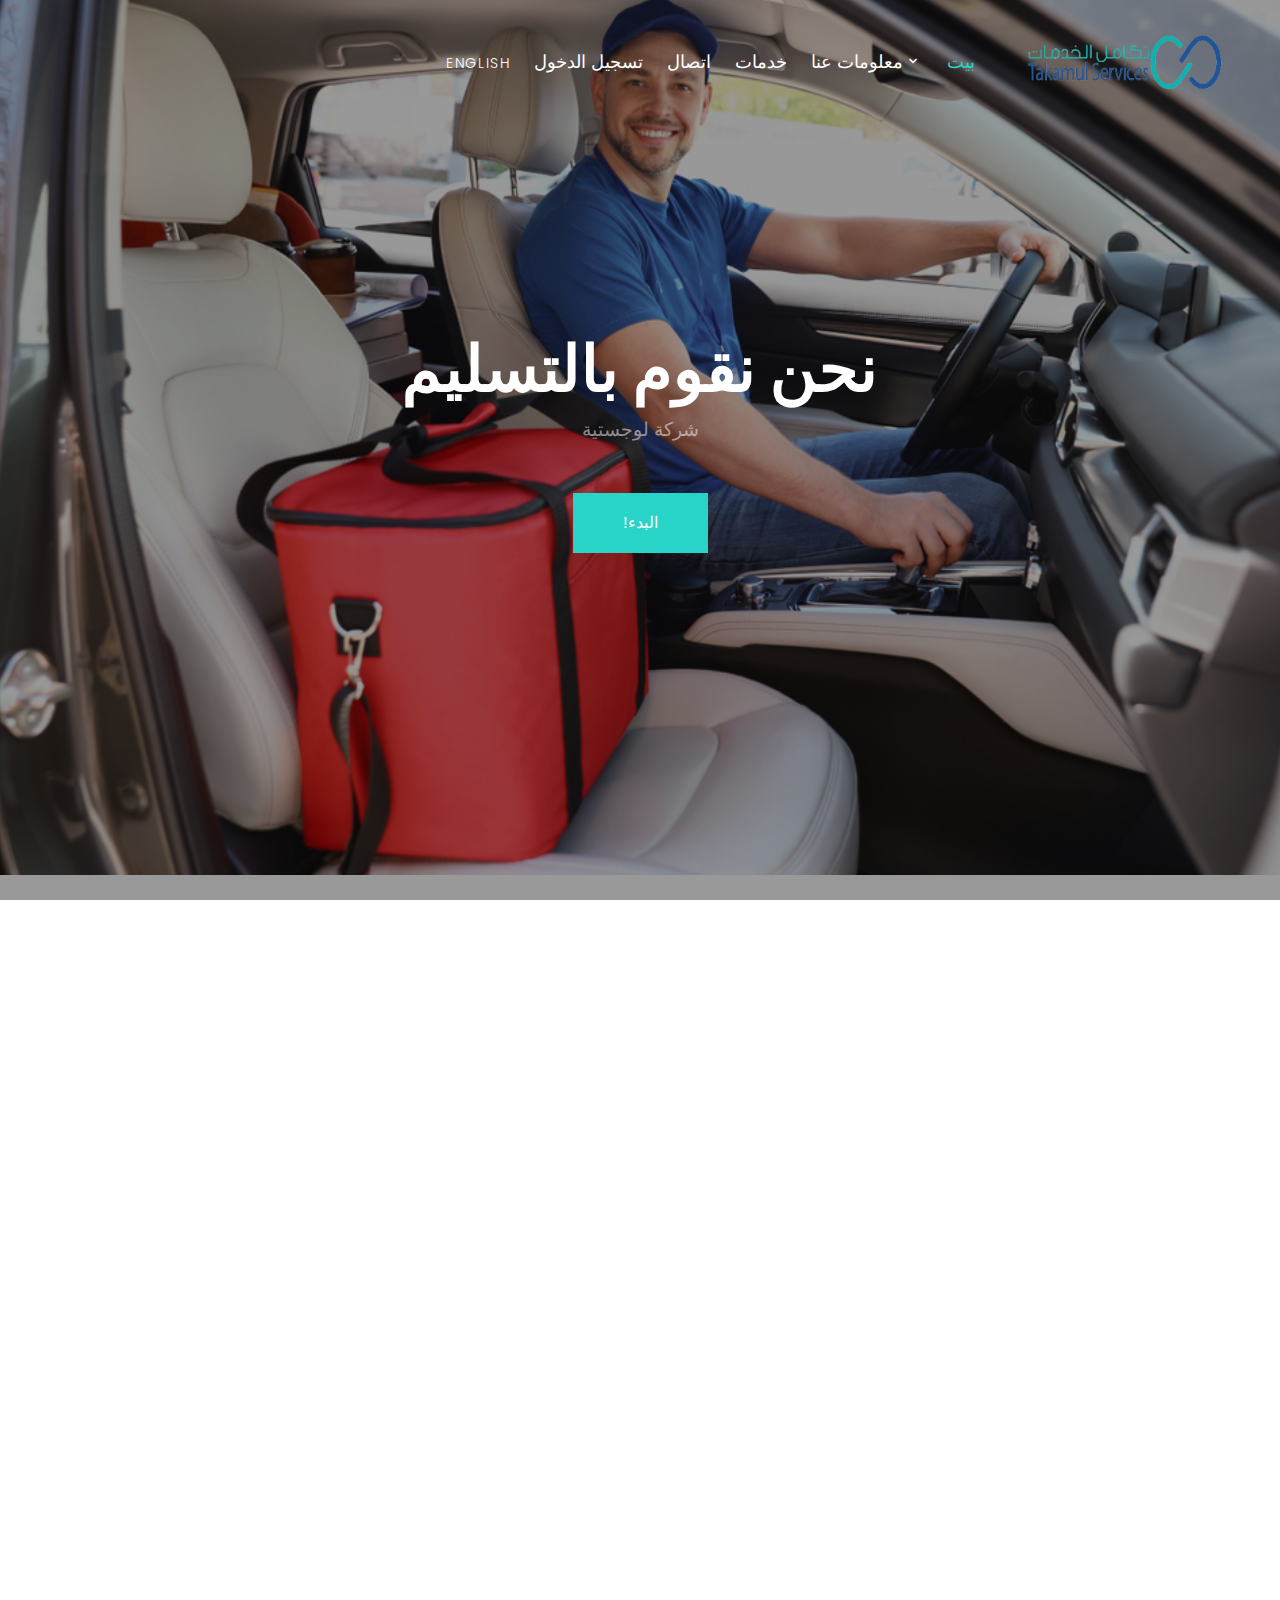
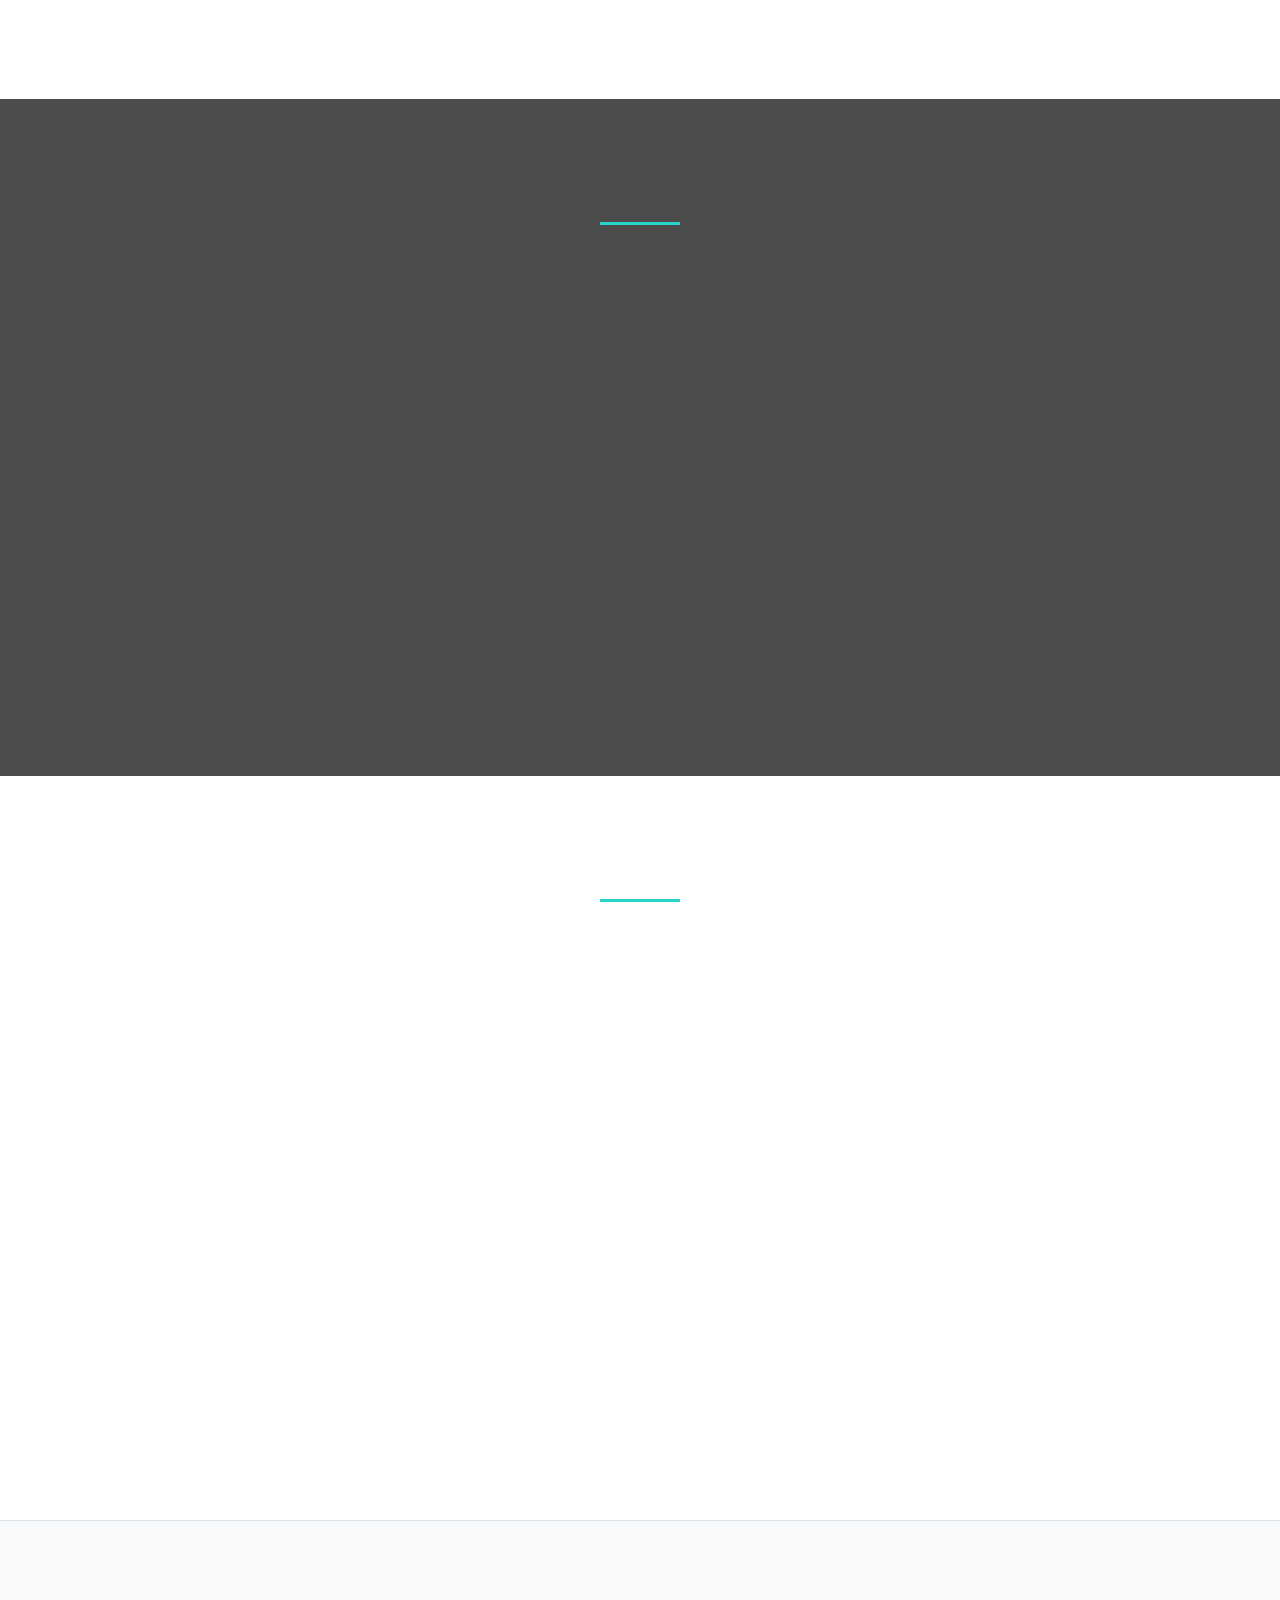
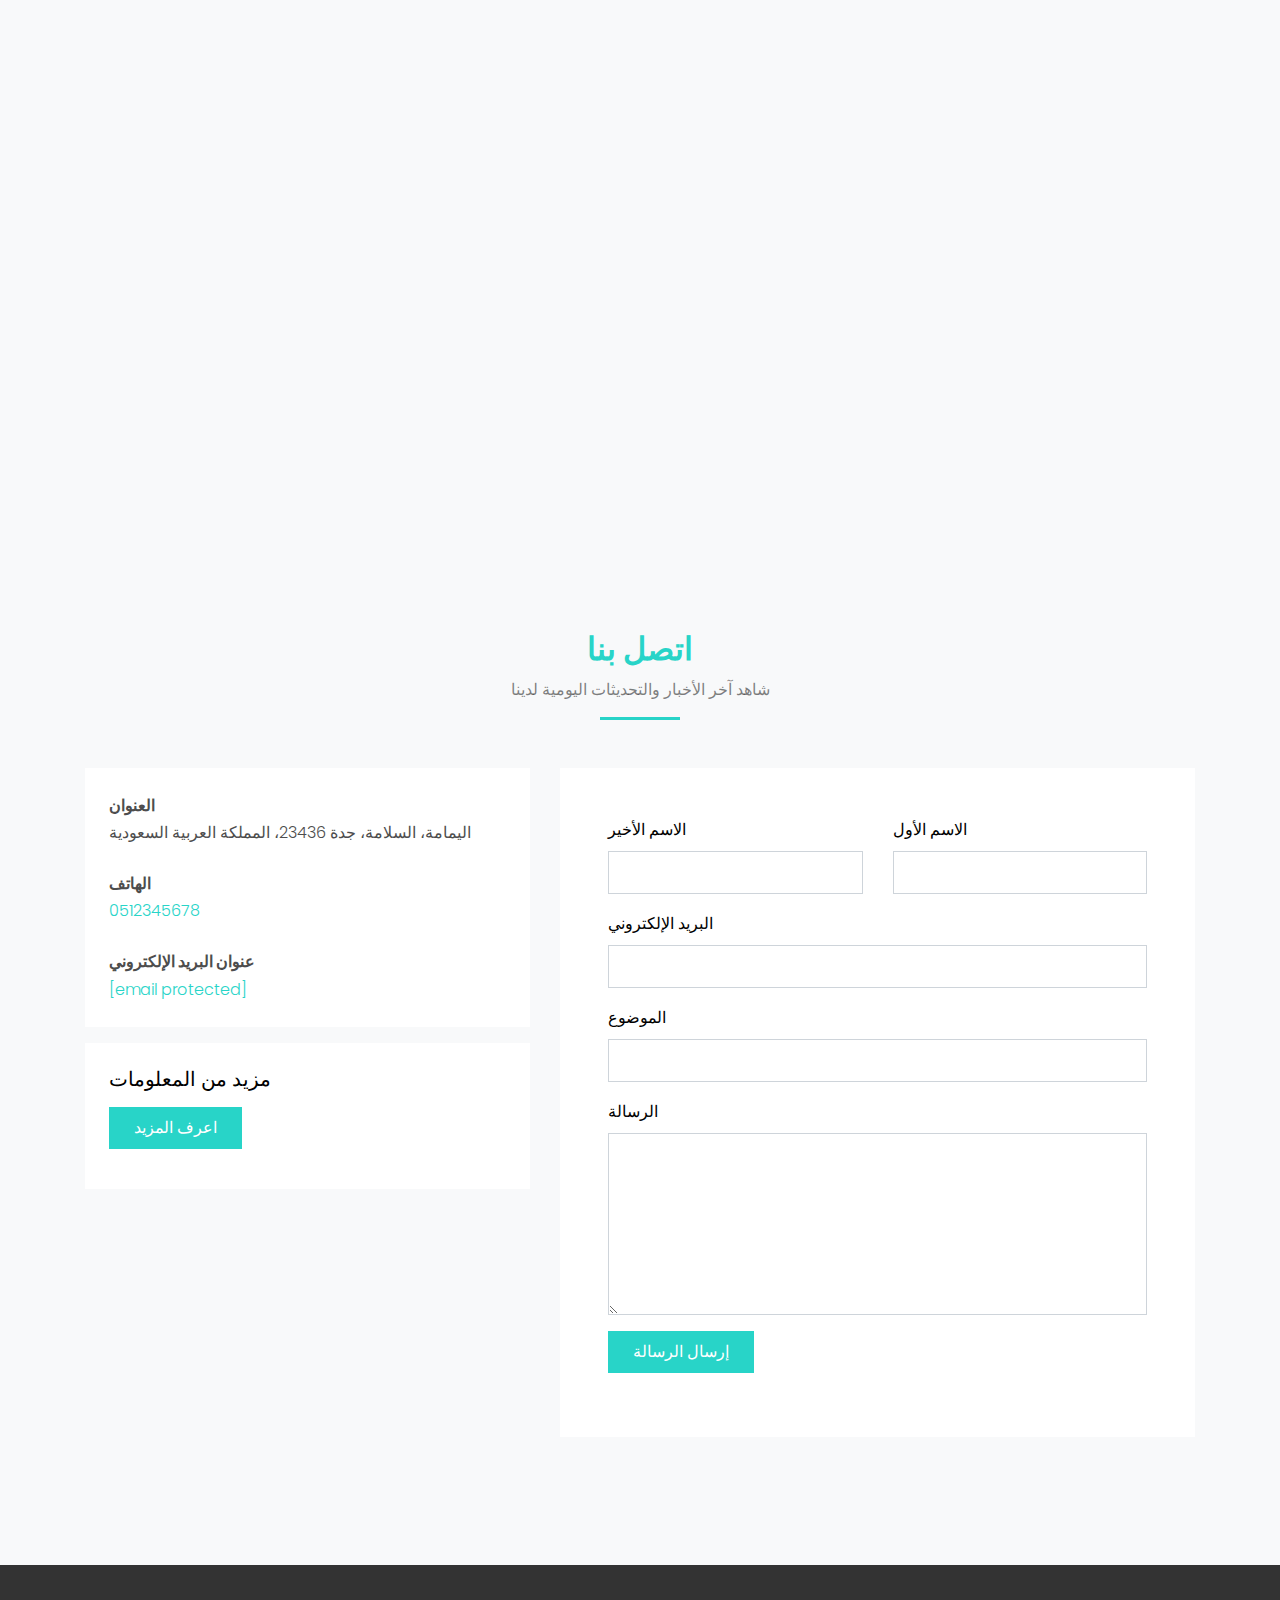
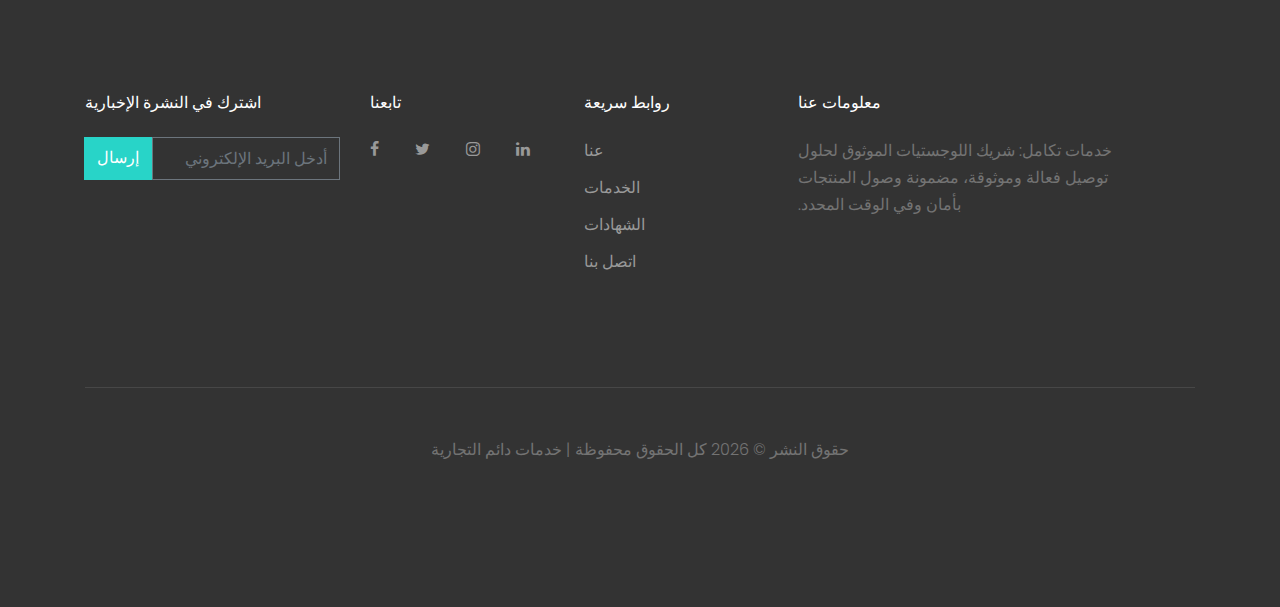
==== commit f63619b6: "Update index.html" ====
--- a/index.html
+++ b/index.html
@@ -56,7 +56,7 @@
               <li><a href="#section-contact" style="font-size: large;" class="nav-link">اتصال</a></li>
               <li><a href="https://smart-hr.top/hr_login" style="font-size: large;" class="nav-link">تسجيل الدخول</a>
               </li>
-              <li><a href="../en/index.html" class="nav-link">English</a></li>
+              <li><a href="./index/en/index.html" class="nav-link">English</a></li>
             </ul>
           </nav>
         </div>
@@ -66,7 +66,7 @@
     </div>
     </div>
   </header>
-  <div class="site-blocks-cover overlay" style="background-image: url(../../images/hero_bg_2.jpg);" data-aos="fade"
+  <div class="site-blocks-cover overlay" style="background-image: url(./assets/images/hero_bg_2.jpg);" data-aos="fade"
     data-stellar-background-ratio="0.5" id="section-home">
     <div class="container">
       <div class="row align-items-center justify-content-center text-center">
@@ -435,4 +435,4 @@
 
 <!-- Mirrored from preview.colorlib.com/theme/logis/ by HTTrack Website Copier/3.x [XR&CO'2014], Wed, 15 May 2024 09:29:06 GMT -->
 
-</html>+</html>
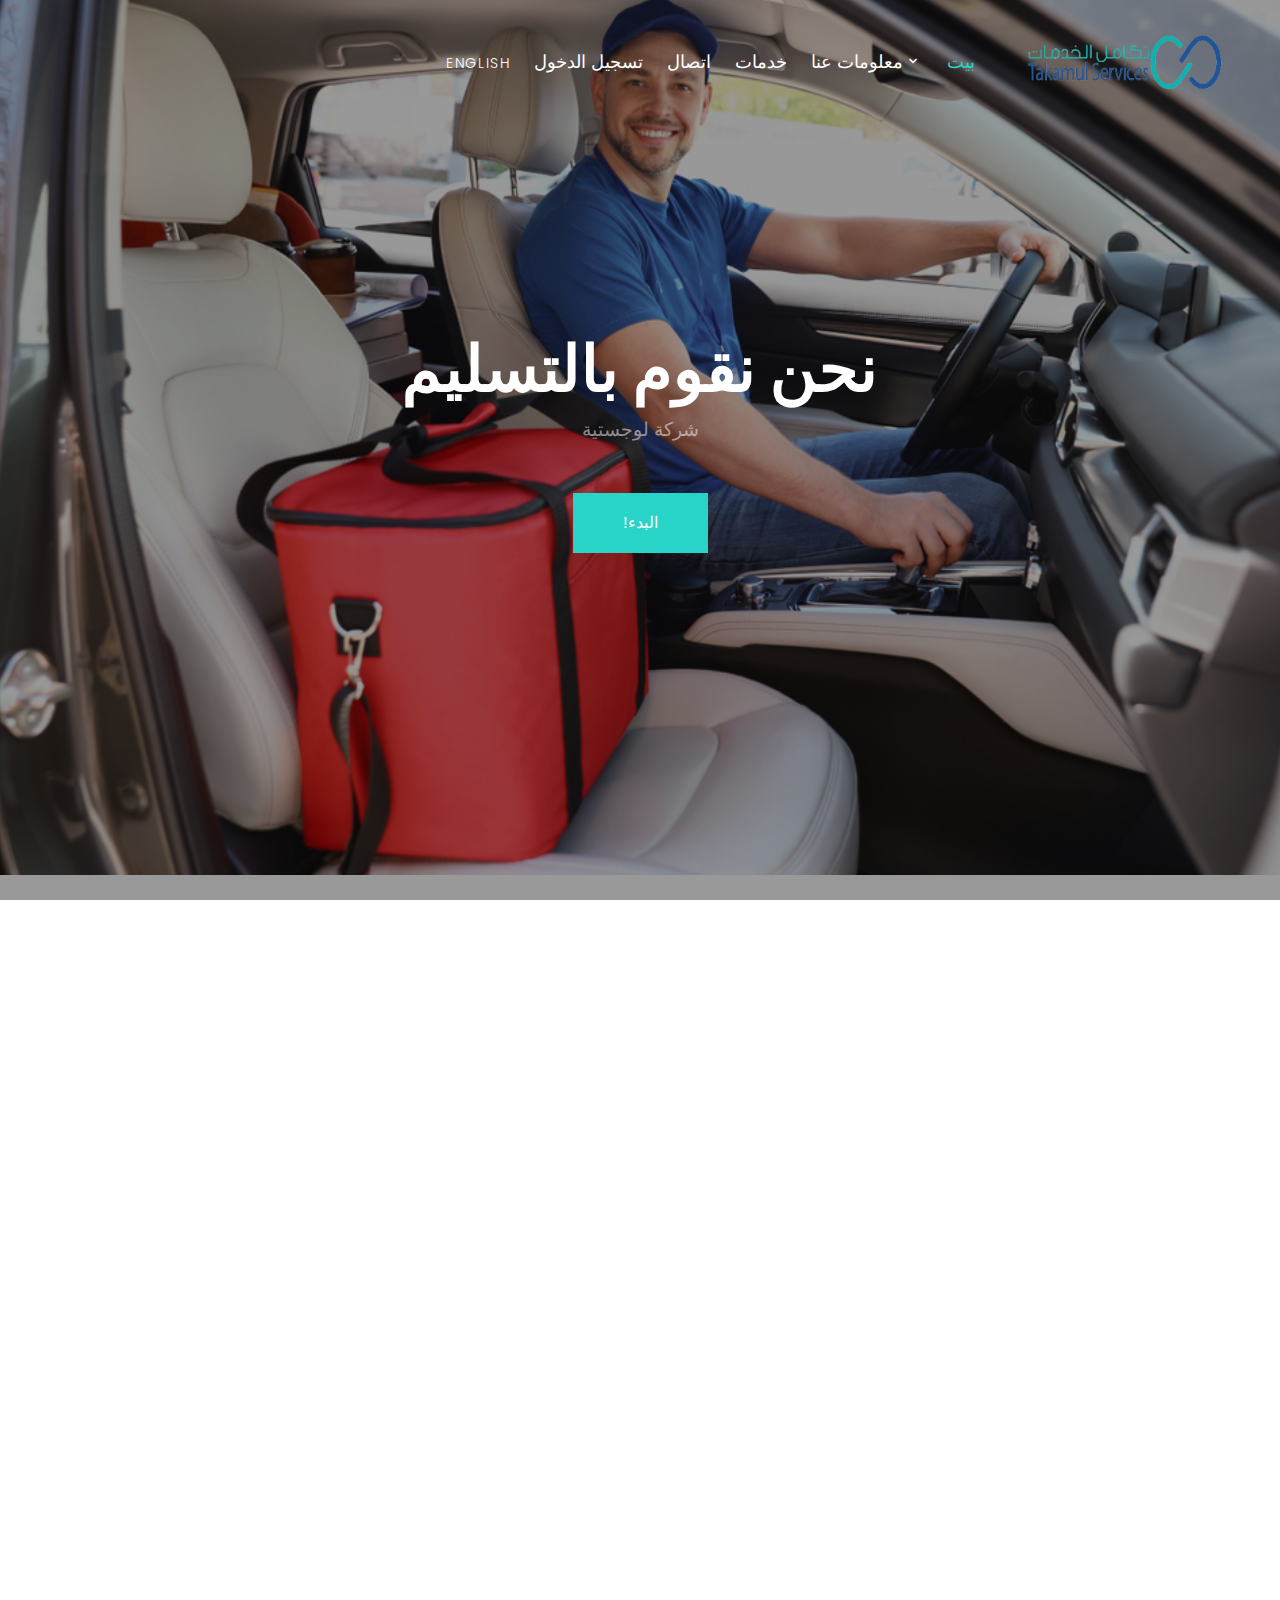
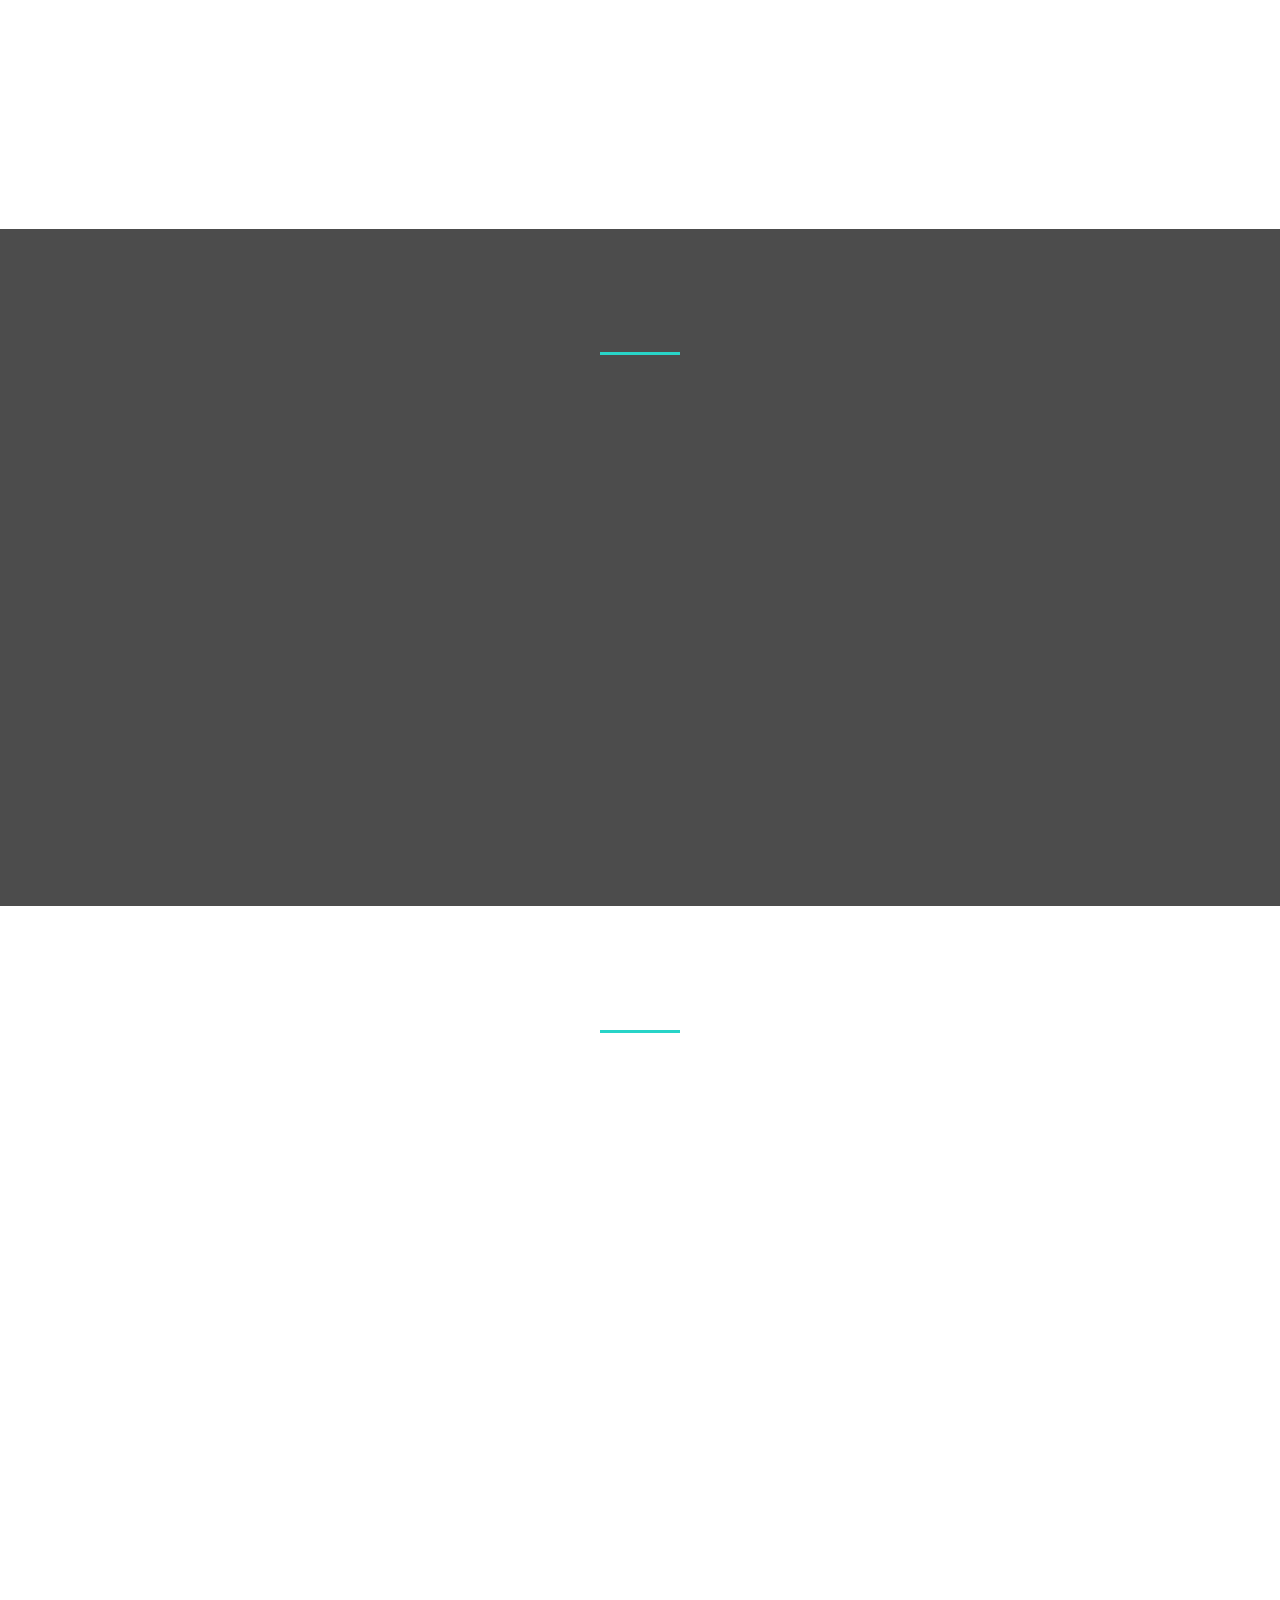
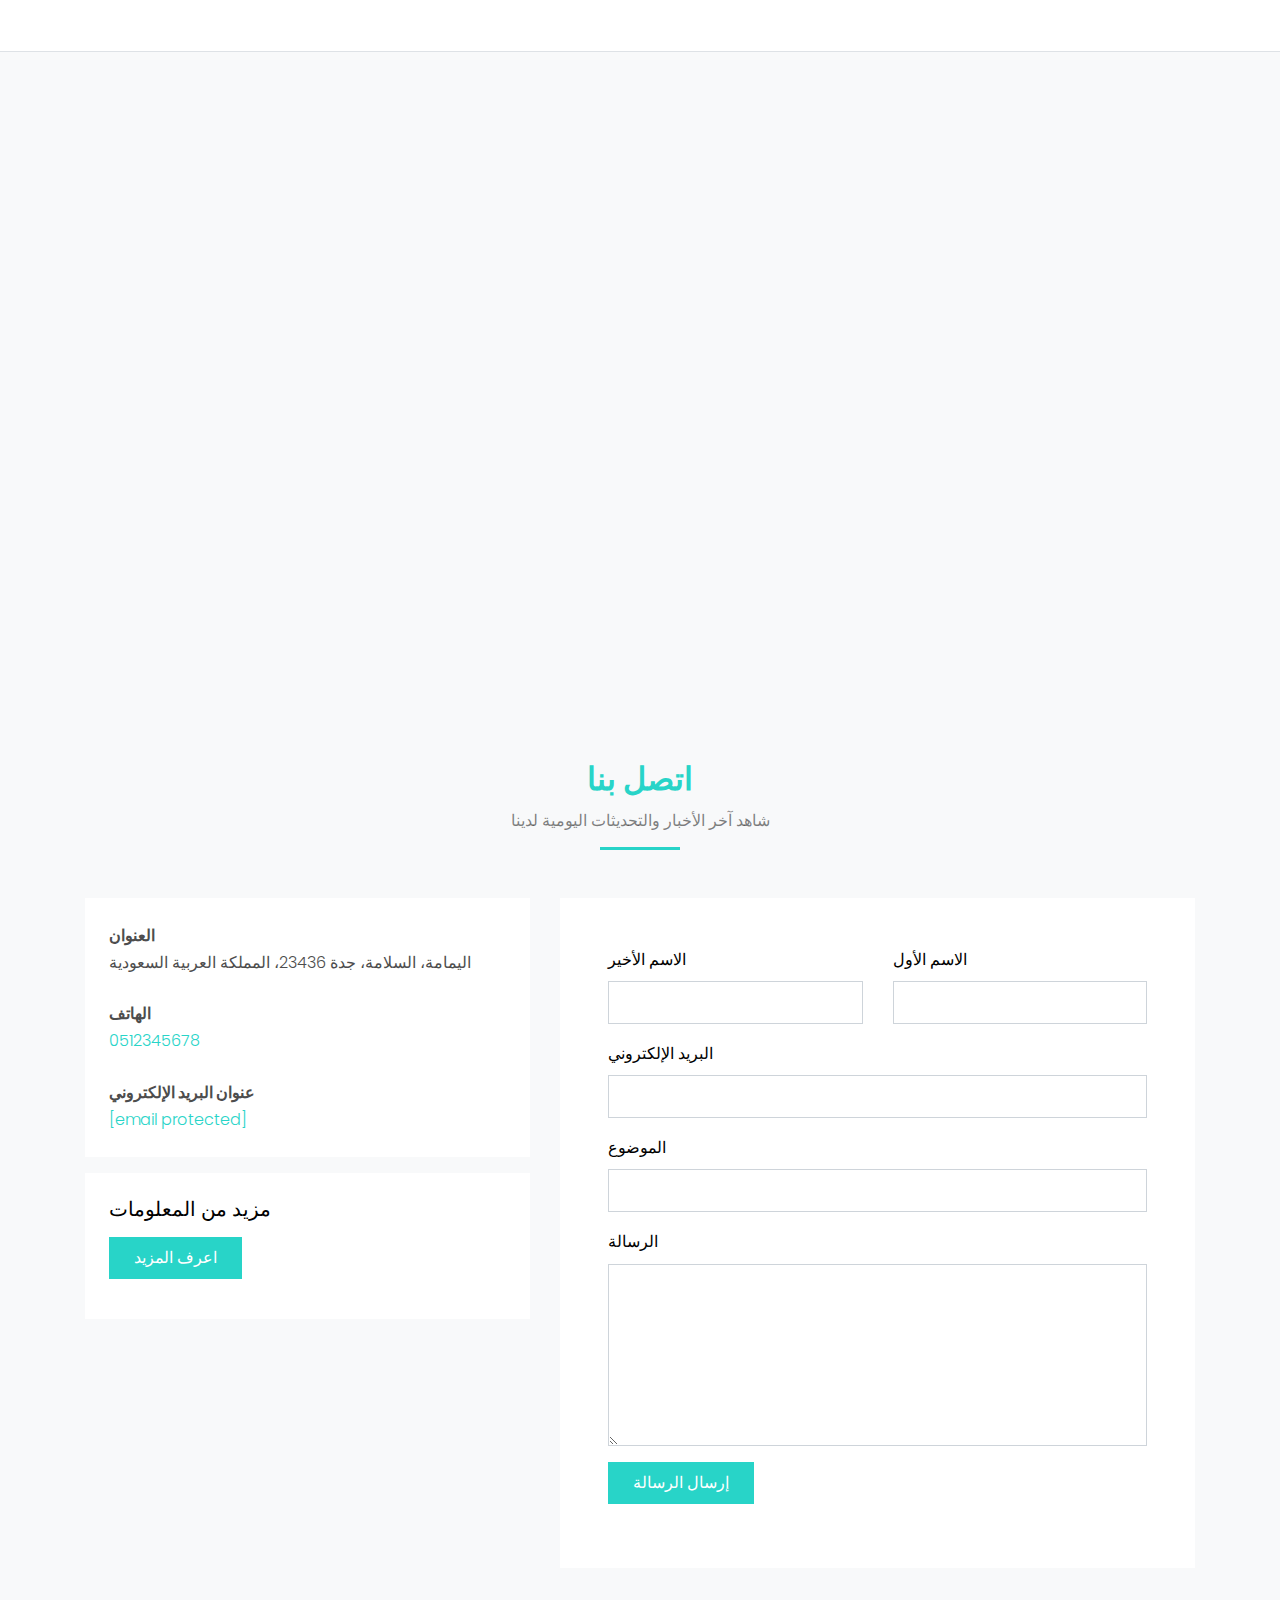
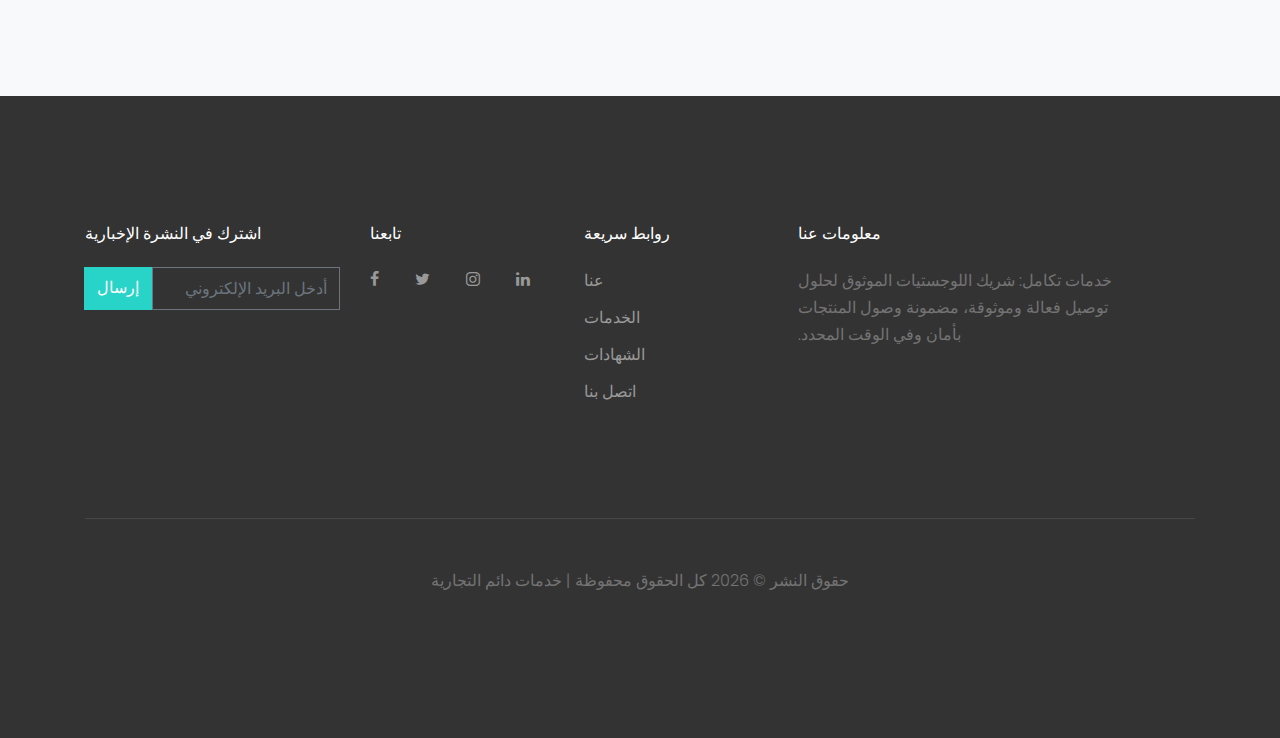
==== commit a7e0cbc9: "image updated" ====
--- a/index.html
+++ b/index.html
@@ -435,4 +435,4 @@
 
 <!-- Mirrored from preview.colorlib.com/theme/logis/ by HTTrack Website Copier/3.x [XR&CO'2014], Wed, 15 May 2024 09:29:06 GMT -->
 
-</html>
+</html>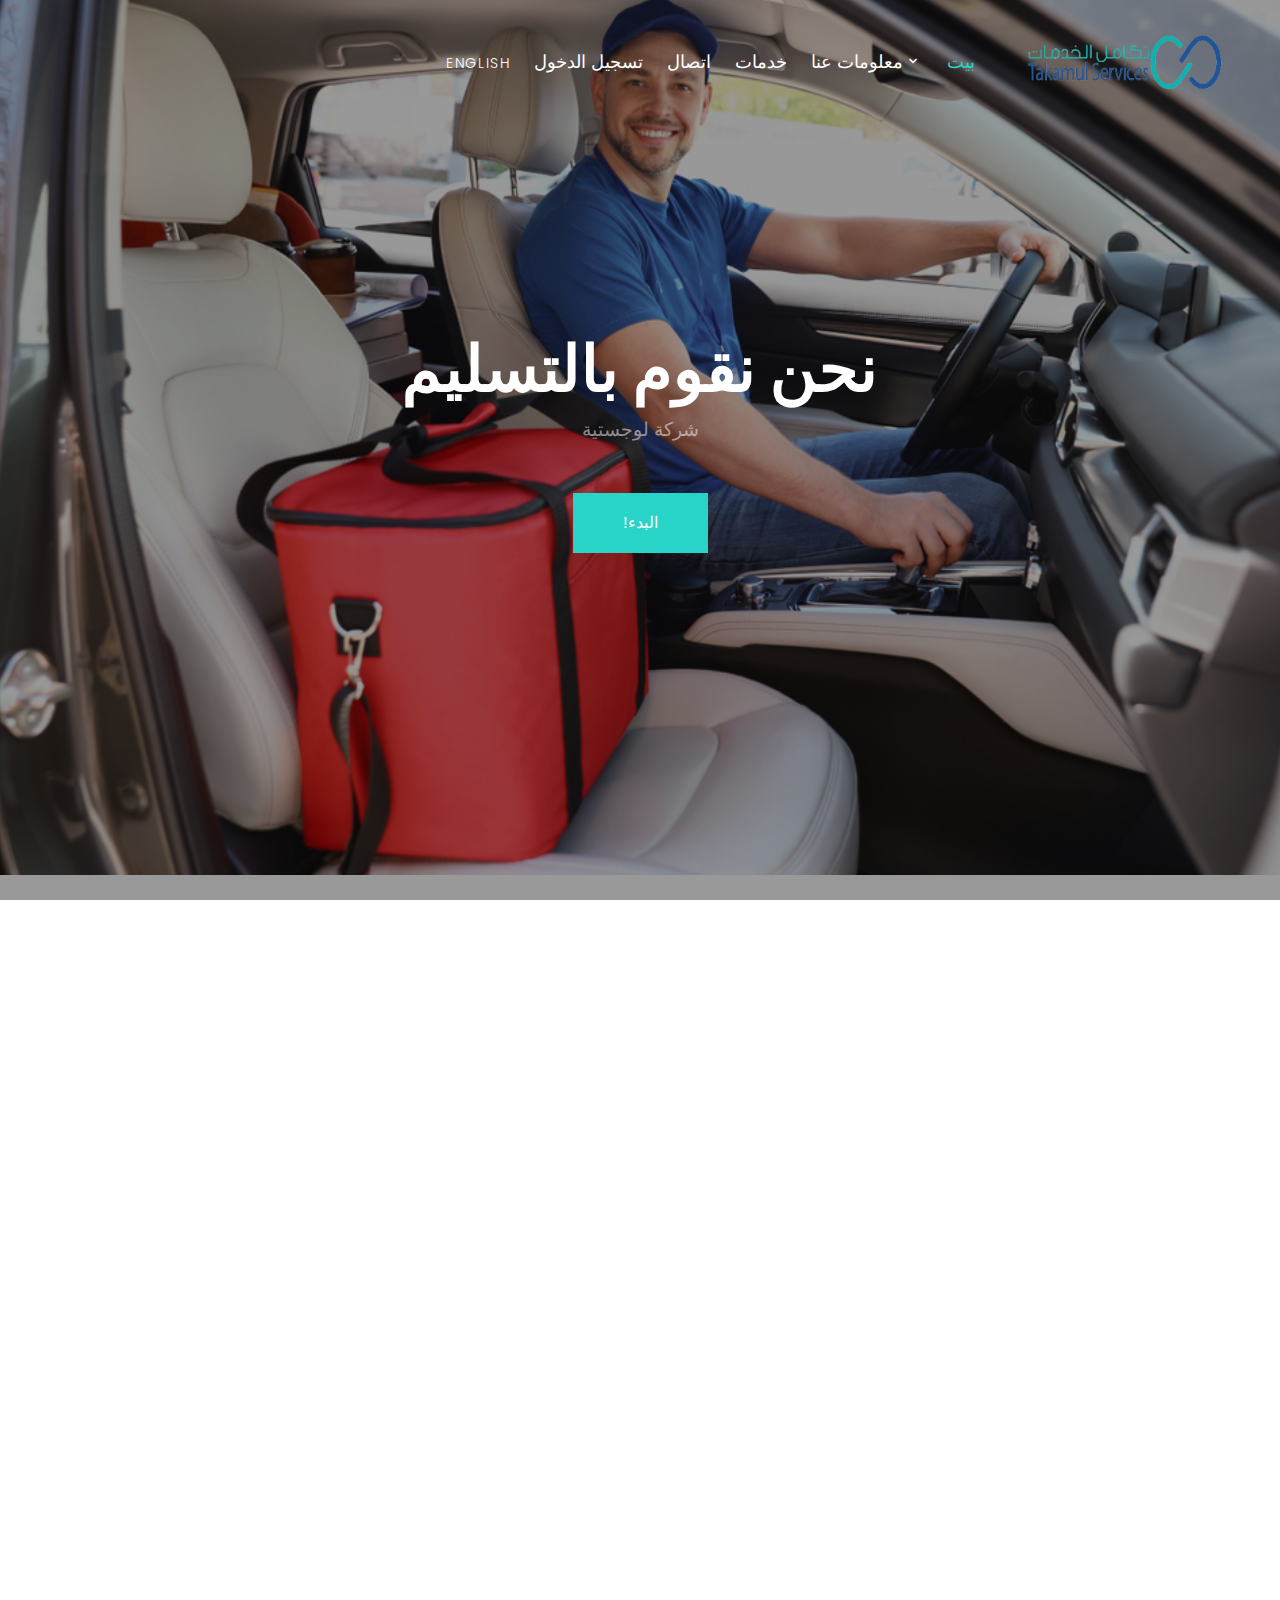
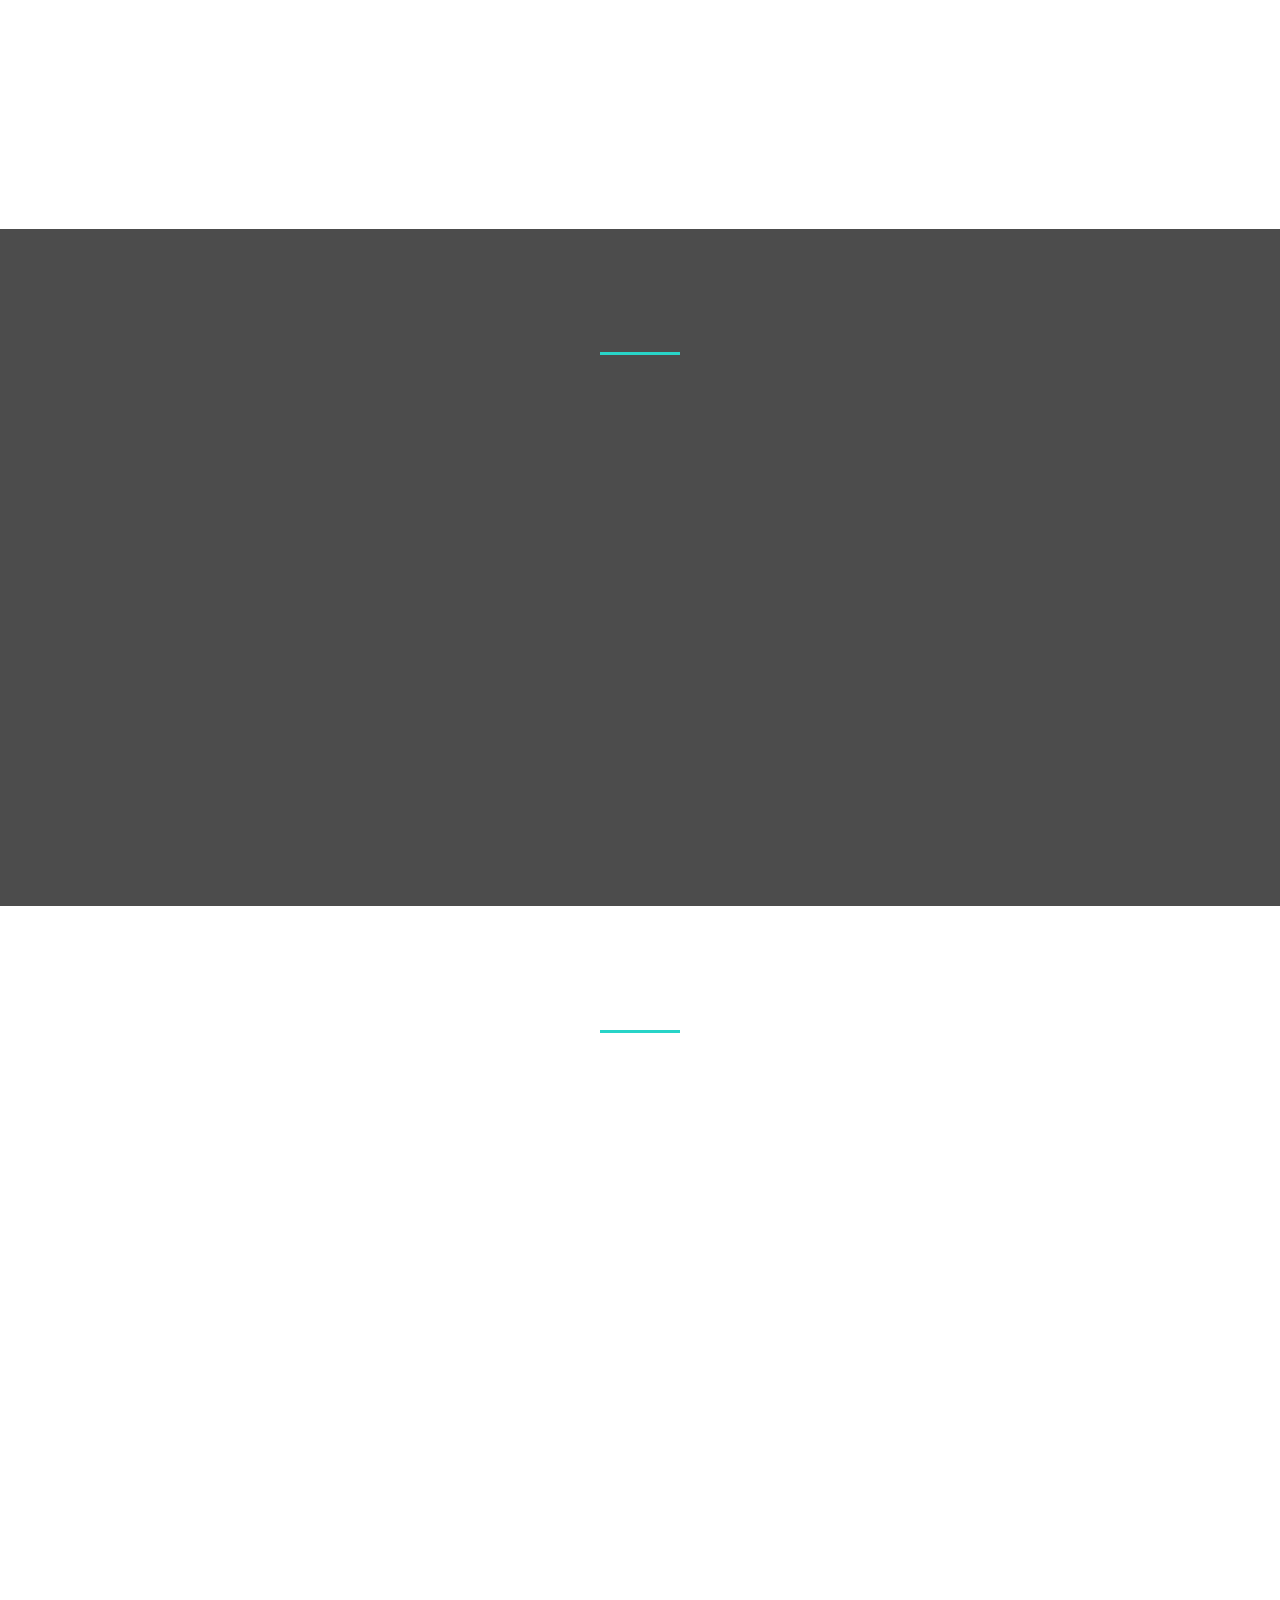
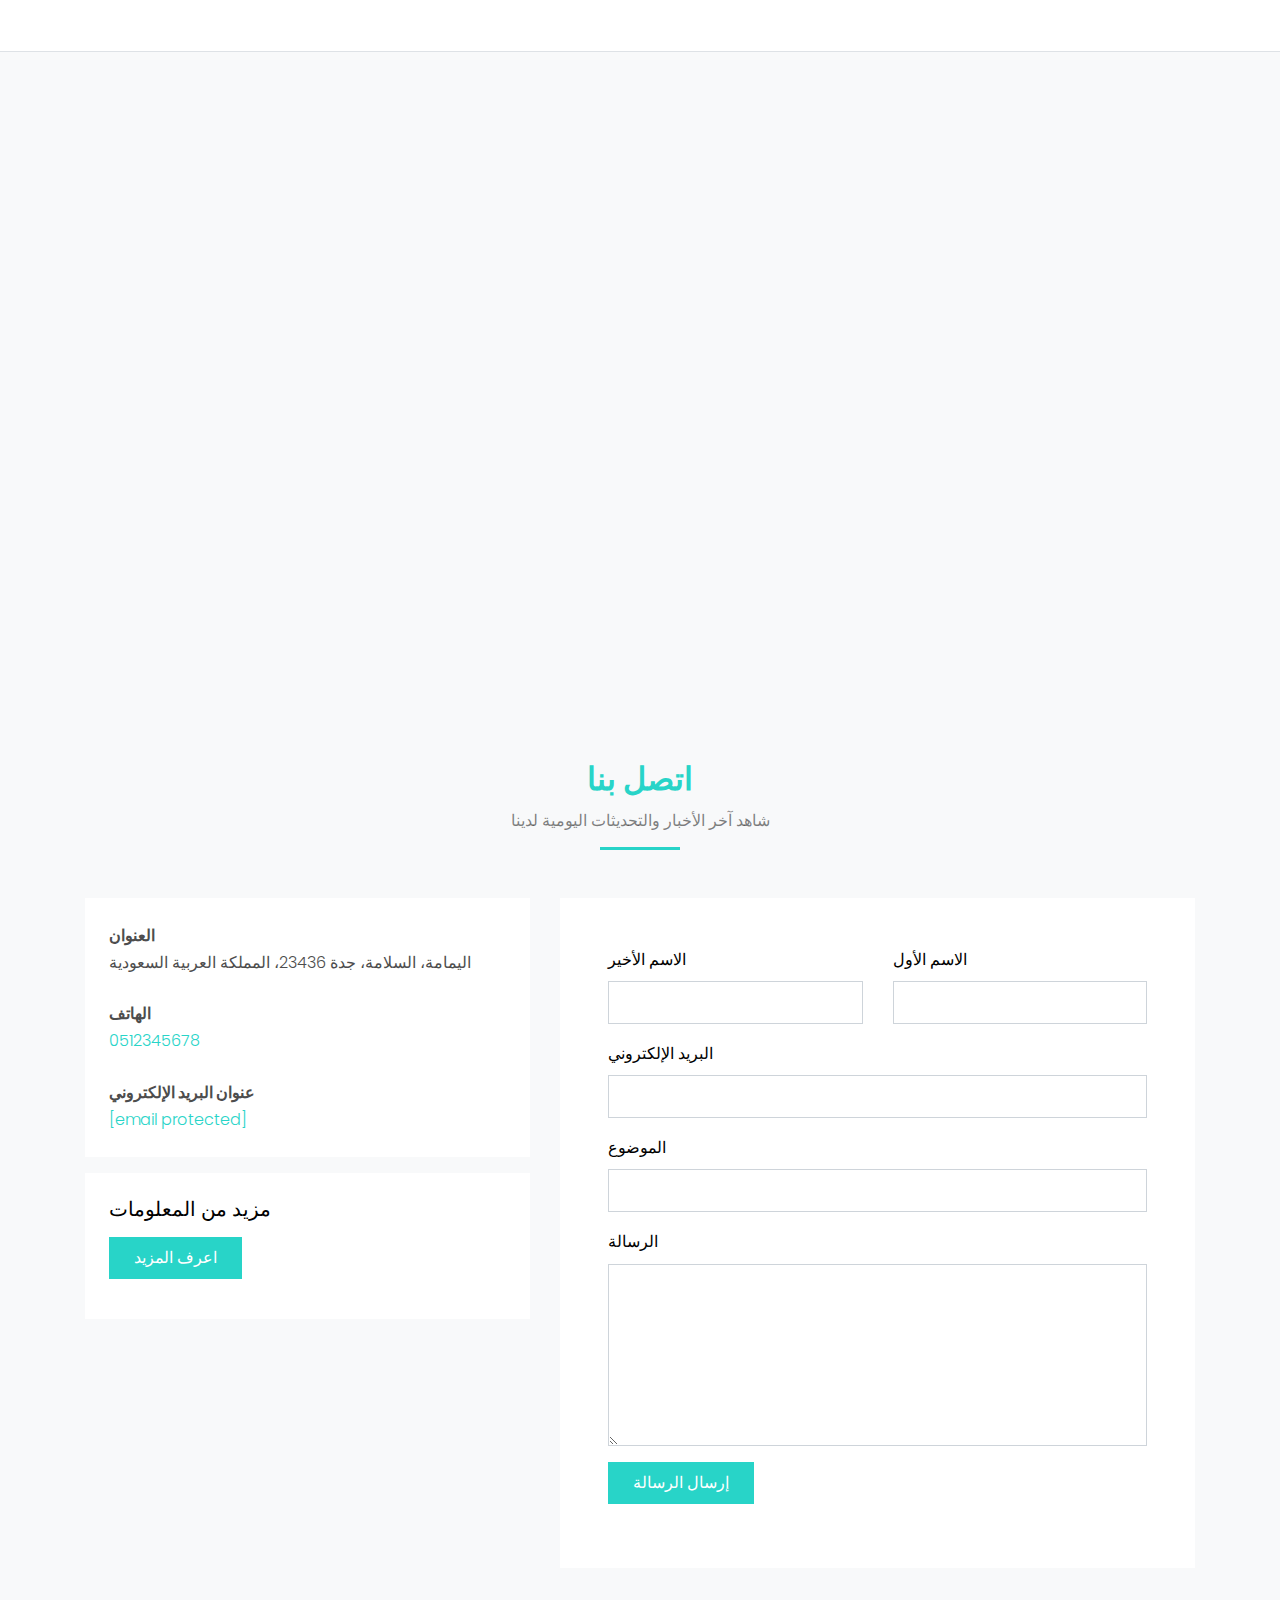
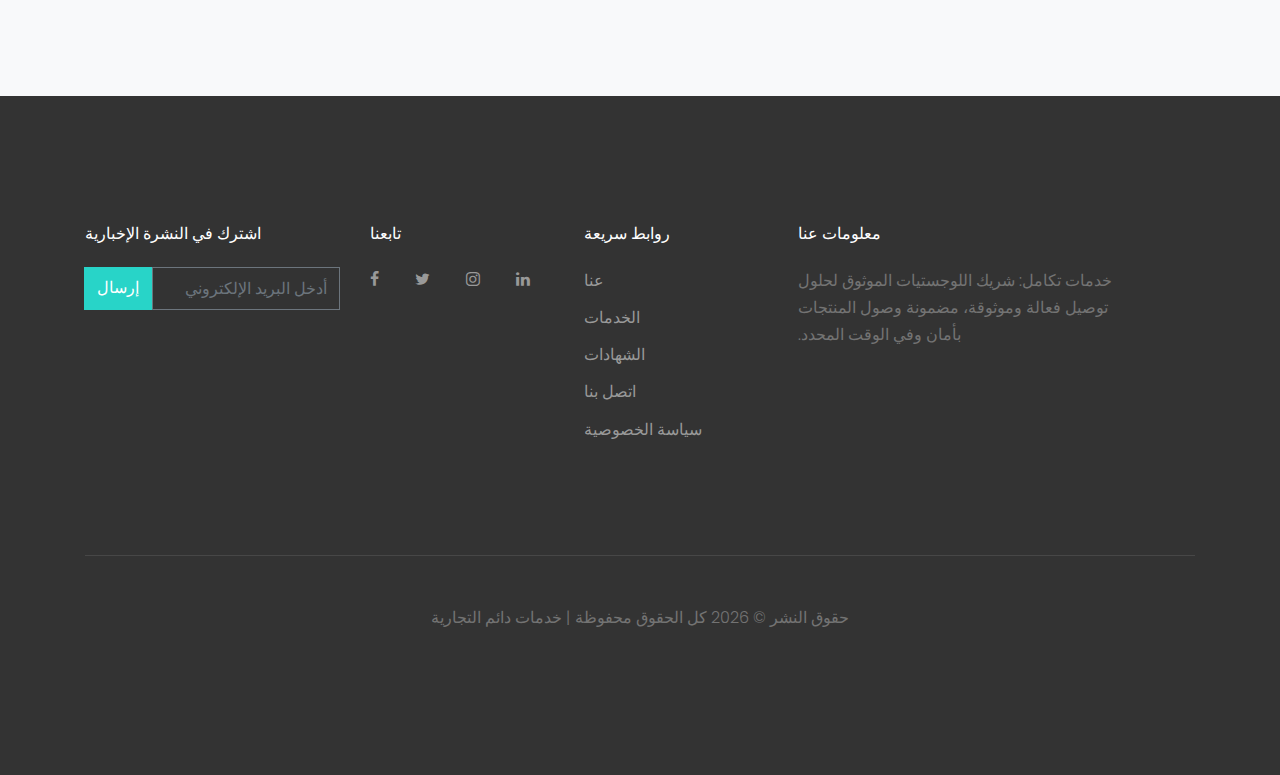
==== commit c194a1c6: "refinement and website update" ====
--- a/index.html
+++ b/index.html
@@ -36,8 +36,9 @@
       <div class="row align-items-center">
         <!-- <h1>hello</h1> -->
         <div class="row align-items-center">
-          <div class="mt-3 mb-3"> <!-- Adjust the mt-3 and mb-3 values as needed -->
-            <img src="./assets//images//takamul_logo.png" alt="Image" class="logo-img" width="200" height="60">
+          <div class="mt-3 mb-3"> <a href="./index.html">
+              <img src="./assets//images//takamul_logo.png" alt="Image" class="logo-img" width="200" height="60">
+            </a>
           </div>
           <!-- Other content here -->
         </div>
@@ -56,7 +57,7 @@
               <li><a href="#section-contact" style="font-size: large;" class="nav-link">اتصال</a></li>
               <li><a href="https://smart-hr.top/hr_login" style="font-size: large;" class="nav-link">تسجيل الدخول</a>
               </li>
-              <li><a href="./index/en/index.html" class="nav-link">English</a></li>
+              <li><a href="./index/en/home.html" class="nav-link">English</a></li>
             </ul>
           </nav>
         </div>
@@ -74,8 +75,8 @@
           <h1 class="text-white font-weight-light text-uppercase font-weight-bold">نحن نقوم بالتسليم
           </h1>
           <p class="mb-5">شركة لوجستية</p>
-          <p data-aos="fade-up" data-aos-delay="200"><a href="#"
-              class="btn btn-primary py-3 px-5 text-white">البدء!</a></p>
+          <p data-aos="fade-up" data-aos-delay="200"><a href="#" class="btn btn-primary py-3 px-5 text-white">البدء!</a>
+          </p>
         </div>
       </div>
     </div>
@@ -367,6 +368,7 @@
                 <li><a href="#">الخدمات</a></li>
                 <li><a href="#">الشهادات</a></li>
                 <li><a href="#">اتصل بنا</a></li>
+                <li><a href="./privacy-policy.html">سياسة الخصوصية</a></li>
               </ul>
             </div>
             <div class="col-md-3">
@@ -397,8 +399,7 @@
           <div class="border-top pt-5">
             <p>
               حقوق النشر &copy;
-              <script data-cfasync="false"
-                src="#"></script>
+              <script data-cfasync="false" src="#"></script>
               <script>document.write(new Date().getFullYear());</script> كل الحقوق محفوظة | خدمات دائم التجارية
             </p>
           </div>
@@ -419,20 +420,8 @@
   <script src="./assets/js/bootstrap-datepicker.min.js"></script>
   <script src="./assets/js/aos.js"></script>
   <script src="./assets/js/main.js"></script>
-  <script async src="https://www.googletagmanager.com/gtag/js?id=UA-23581568-13"></script>
-  <script>
-    window.dataLayer = window.dataLayer || [];
-    function gtag() { dataLayer.push(arguments); }
-    gtag('js', new Date());
-
-    gtag('config', 'UA-23581568-13');
-  </script>
-  <script defer src="https://static.cloudflareinsights.com/beacon.min.js/vedd3670a3b1c4e178fdfb0cc912d969e1713874337387"
-    integrity="sha512-EzCudv2gYygrCcVhu65FkAxclf3mYM6BCwiGUm6BEuLzSb5ulVhgokzCZED7yMIkzYVg65mxfIBNdNra5ZFNyQ=="
-    data-cf-beacon='{"rayId":"884219c5dd0b9359","b":1,"version":"2024.4.1","token":"cd0b4b3a733644fc843ef0b185f98241"}'
-    crossorigin="anonymous"></script>
+
 </body>
 
-<!-- Mirrored from preview.colorlib.com/theme/logis/ by HTTrack Website Copier/3.x [XR&CO'2014], Wed, 15 May 2024 09:29:06 GMT -->
 
 </html>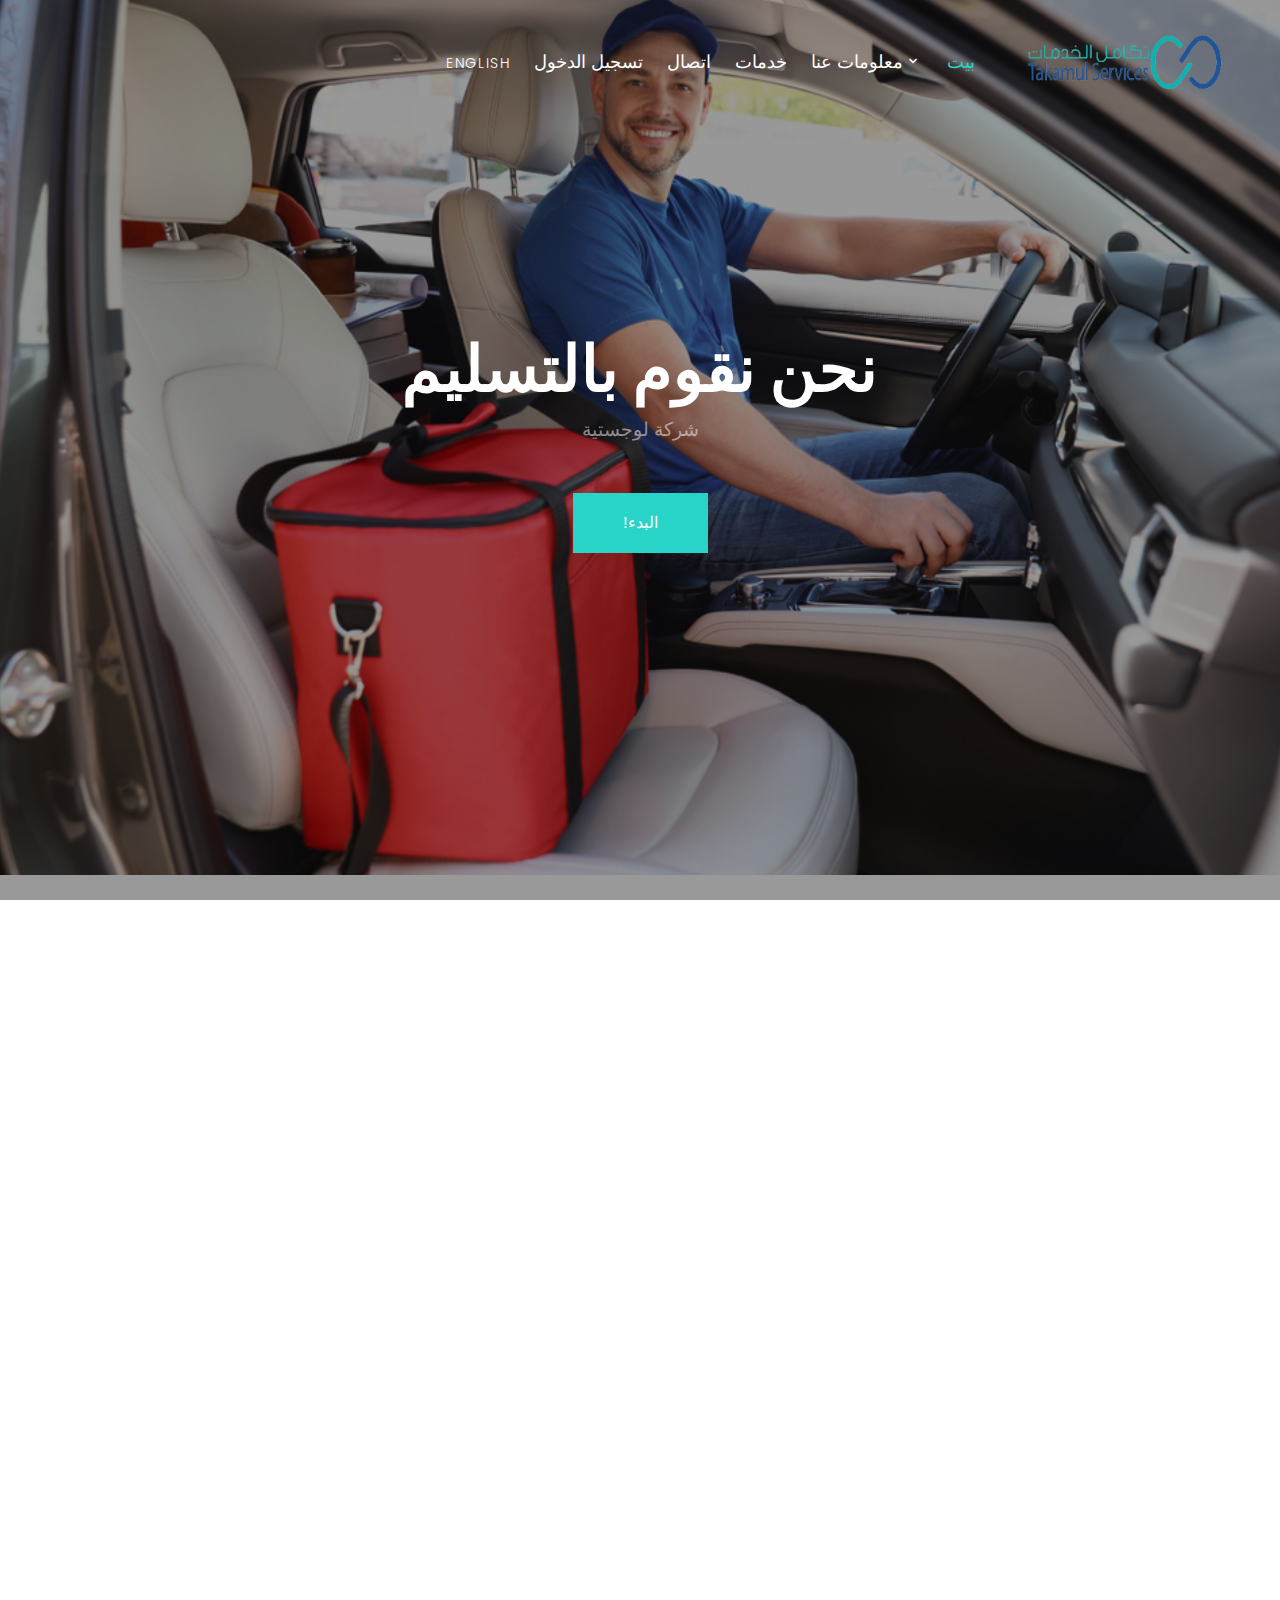
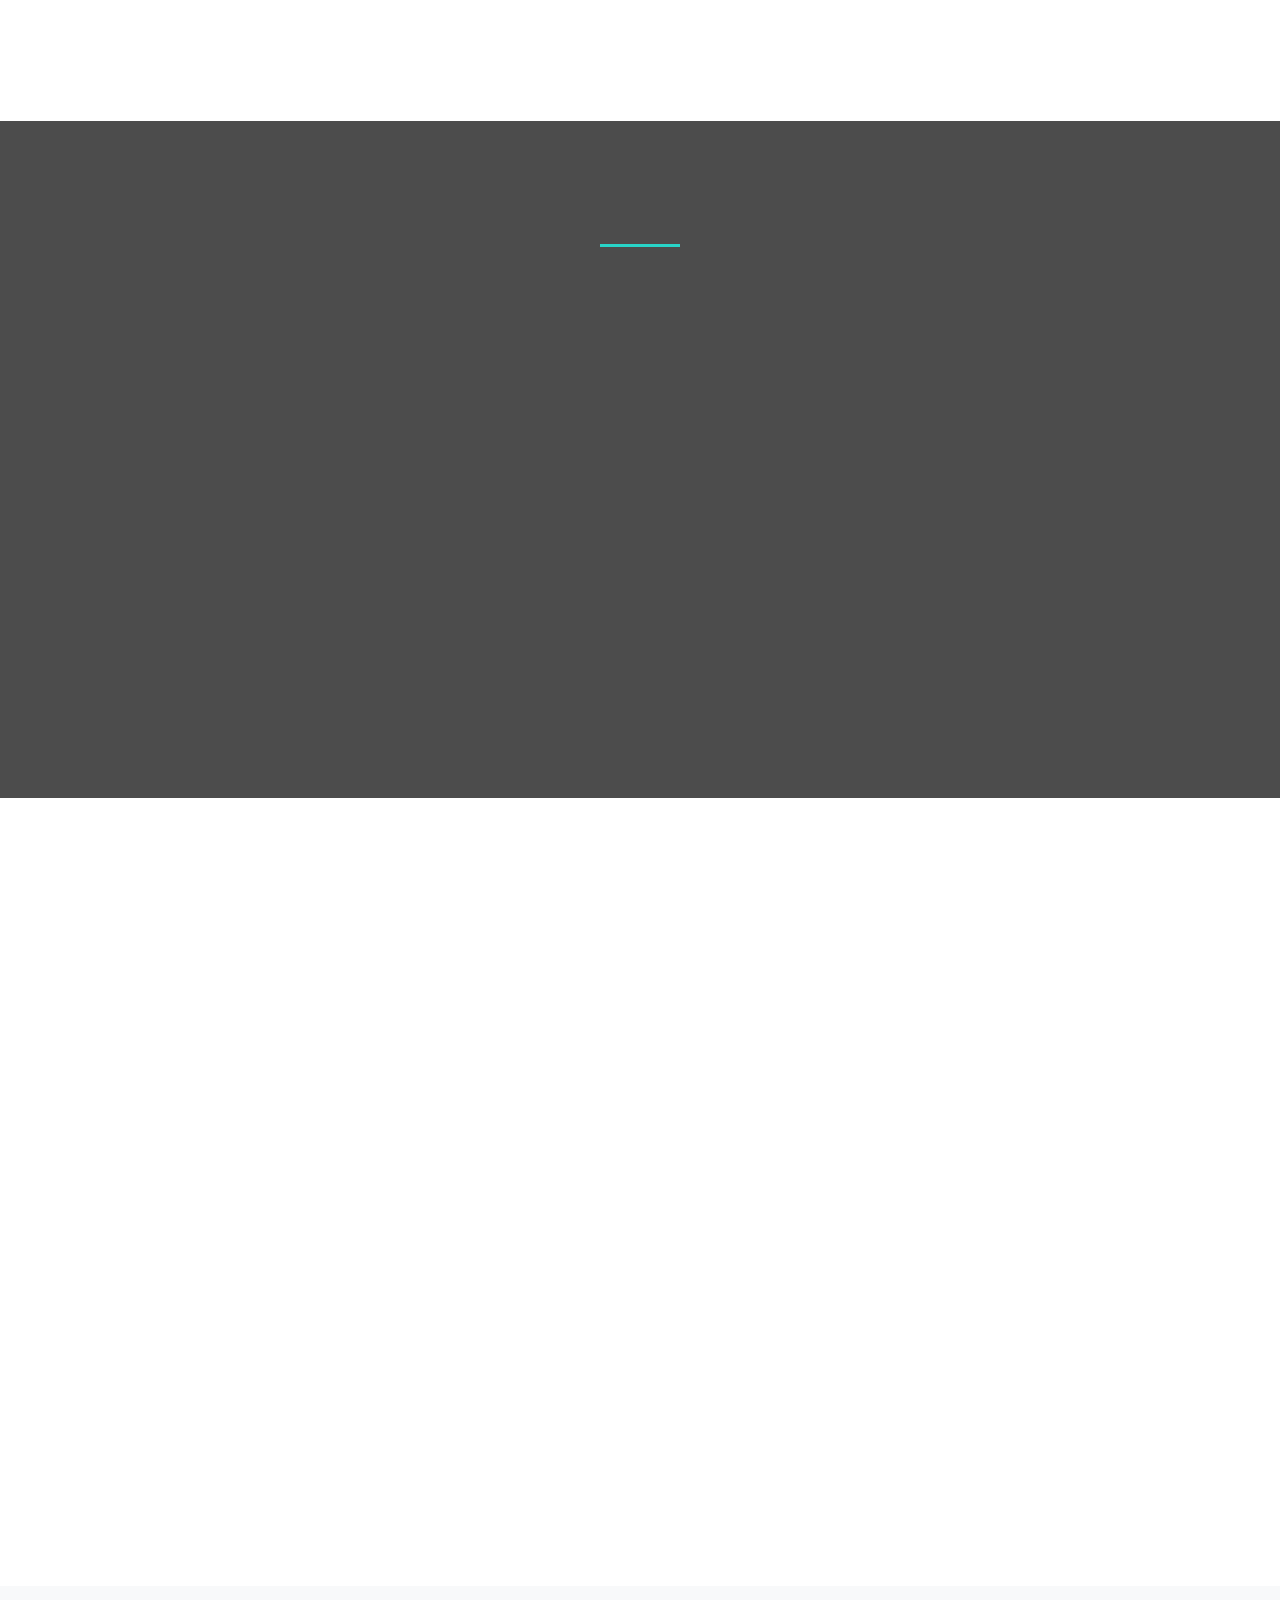
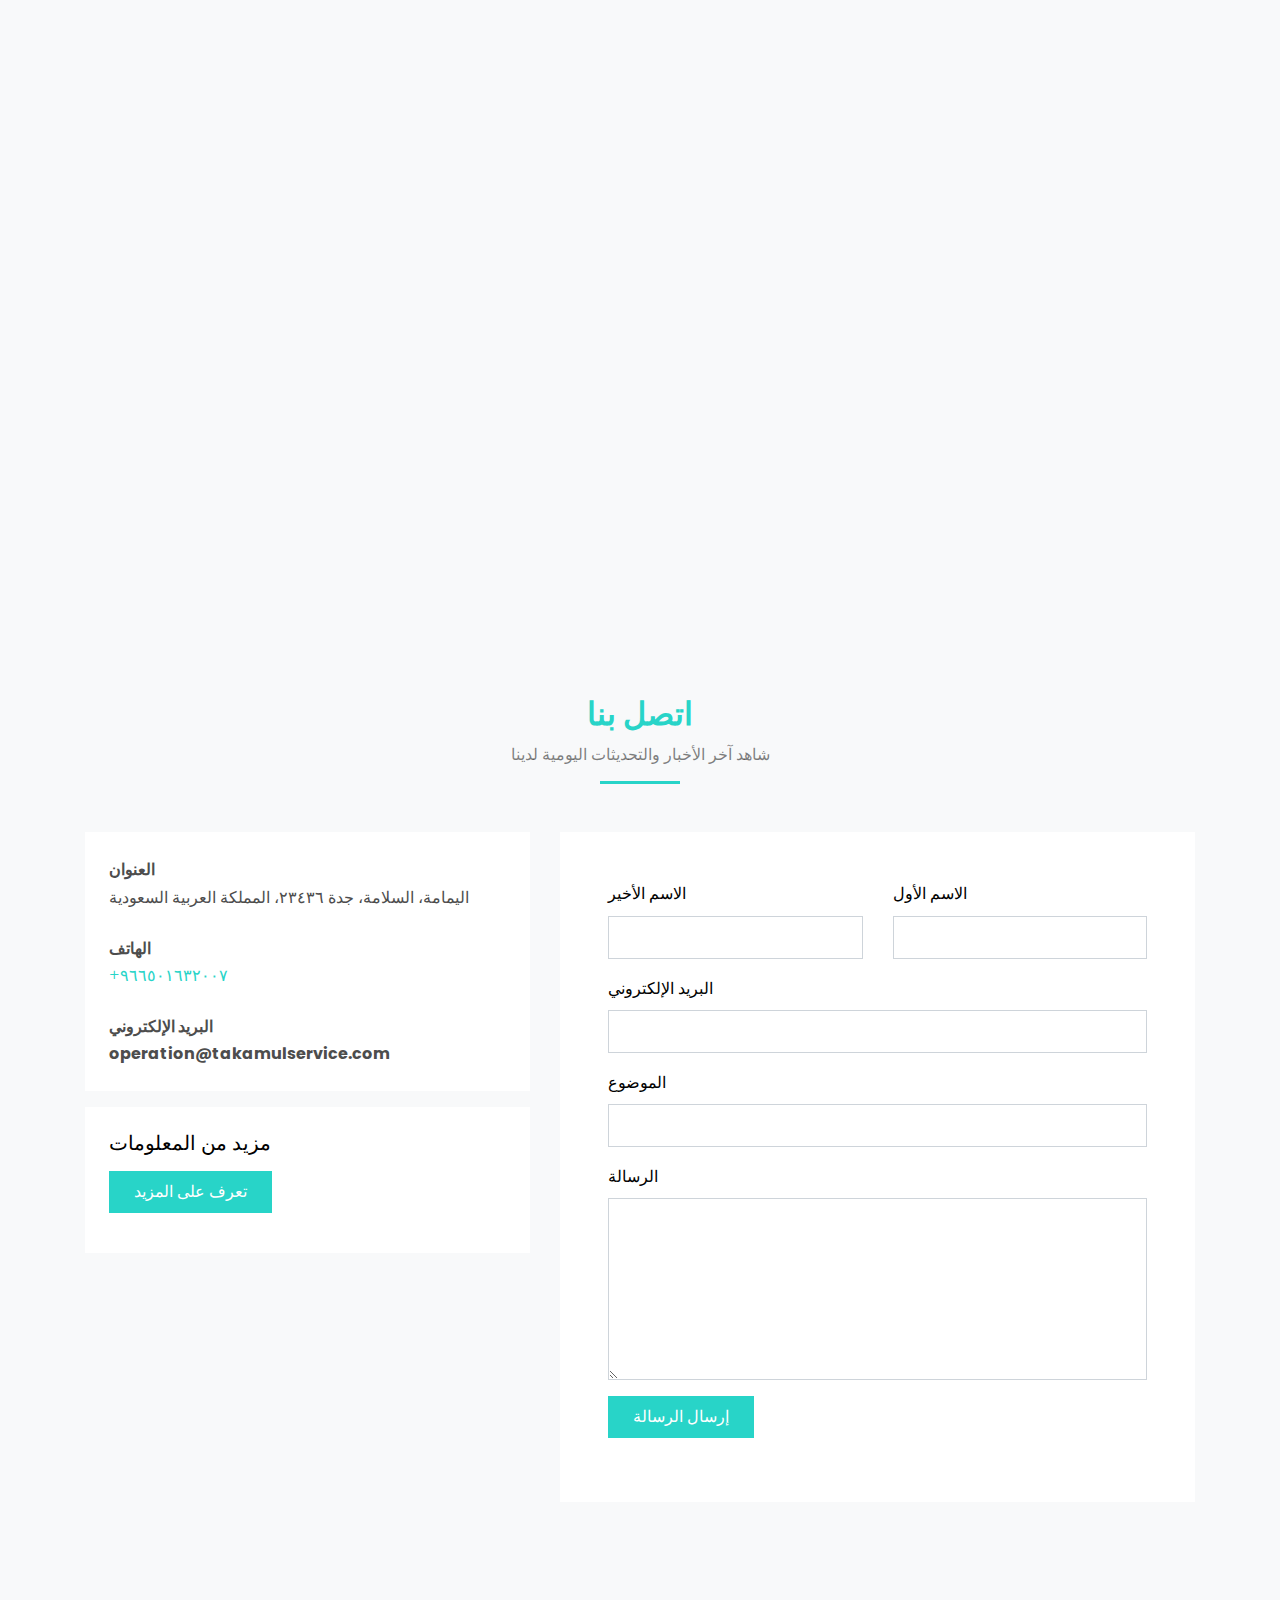
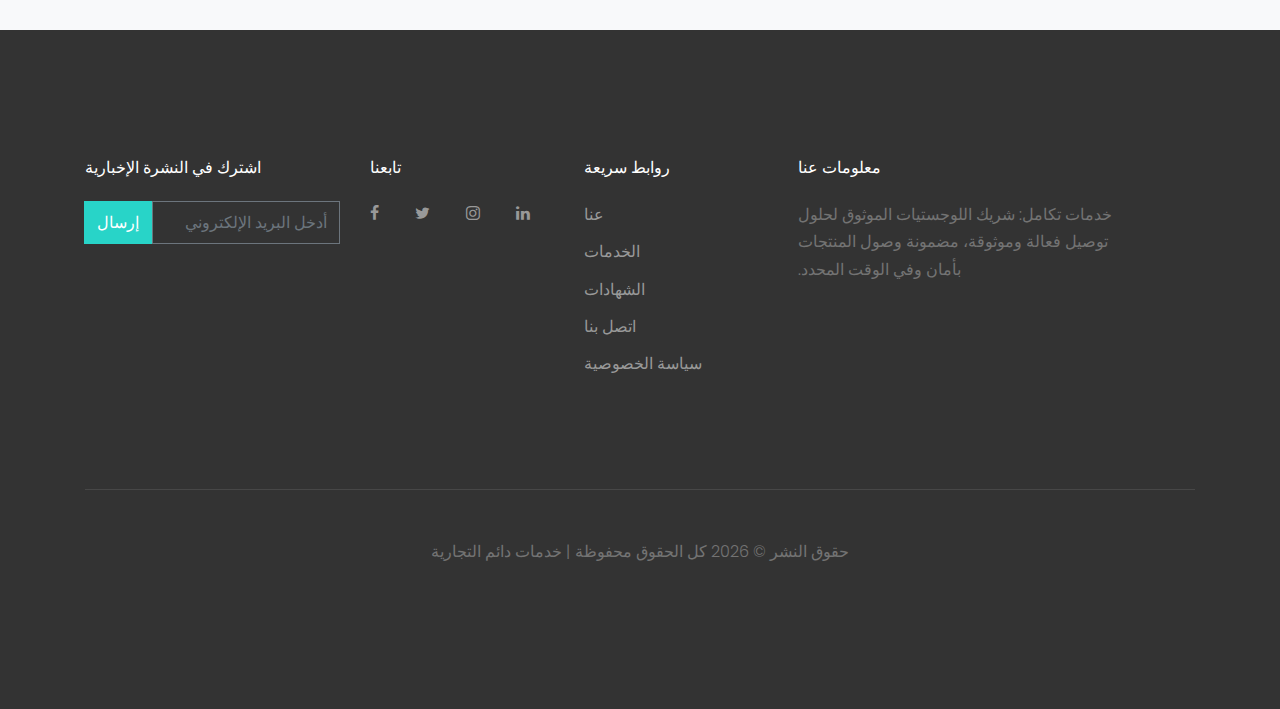
==== commit 4c04d7c2: "update website" ====
--- a/index.html
+++ b/index.html
@@ -1,7 +1,5 @@
 <!DOCTYPE html>
 <html lang="ar" dir="rtl">
-
-<!-- Mirrored from preview.colorlib.com/theme/logis/ by HTTrack Website Copier/3.x [XR&CO'2014], Wed, 15 May 2024 09:28:56 GMT -->
 
 <head>
   <title>Takamul Services</title>
@@ -57,7 +55,7 @@
               <li><a href="#section-contact" style="font-size: large;" class="nav-link">اتصال</a></li>
               <li><a href="https://smart-hr.top/hr_login" style="font-size: large;" class="nav-link">تسجيل الدخول</a>
               </li>
-              <li><a href="./index/en/home.html" class="nav-link">English</a></li>
+              <li><a href="./index-en.html" class="nav-link">English</a></li>
             </ul>
           </nav>
         </div>
@@ -161,59 +159,32 @@
     </div>
   </div>
 
-  <div class="site-section border-bottom" id="section-our-team">
-    <div class="container">
-      <div class="row justify-content-center mb-5">
-        <div class="col-md-7 text-center border-primary">
-          <h2 class="font-weight-light text-primary" data-aos="fade">فريقنا</h2>
-        </div>
-      </div>
-      <div class="row">
-        <div class="col-md-6 col-lg-4 mb-5 mb-lg-0" data-aos="fade" data-aos-delay="100">
-          <div class="person">
-            <img src="./assets/images/person_1.jpg" alt="صورة" class="img-fluid rounded mb-5 w-75 rounded-circle">
-            <h3>اسم الشخص</h3>
-            <p class="position text-muted">مؤسس مشارك، رئيس</p>
-            <p class="mb-4">تعرف على السيد/ة، محترف مخصص بشغف للتميز في عمليات الأعمال ورضا العملاء.</p>
-            <ul class="ul-social-circle">
-              <li><a href="#"><span class="icon-facebook"></span></a></li>
-              <li><a href="#"><span class="icon-twitter"></span></a></li>
-              <li><a href="#"><span class="icon-linkedin"></span></a></li>
-              <li><a href="#"><span class="icon-instagram"></span></a></li>
-            </ul>
-          </div>
-        </div>
-        <div class="col-md-6 col-lg-4 mb-5 mb-lg-0" data-aos="fade" data-aos-delay="200">
-          <div class="person">
-            <img src="./assets/images/person_2.jpg" alt="صورة" class="img-fluid rounded mb-5 w-75 rounded-circle">
-            <h3>اسم الشخص</h3>
-            <p class="position text-muted">مؤسس مشارك، مدير التشغيل</p>
-            <p class="mb-4">تعرف على السيد/ة، محترف مخصص بشغف للتميز في عمليات الأعمال ورضا العملاء.</p>
-            <ul class="ul-social-circle">
-              <li><a href="#"><span class="icon-facebook"></span></a></li>
-              <li><a href="#"><span class="icon-twitter"></span></a></li>
-              <li><a href="#"><span class="icon-linkedin"></span></a></li>
-              <li><a href="#"><span class="icon-instagram"></span></a></li>
-            </ul>
-          </div>
-        </div>
-        <div class="col-md-6 col-lg-4 mb-5 mb-lg-0" data-aos="fade" data-aos-delay="300">
-          <div class="person">
-            <img src="./assets/images/person_4.jpg" alt="صورة" class="img-fluid rounded mb-5 w-75 rounded-circle">
-            <h3>اسم الشخص</h3>
-            <p class="position text-muted">التسويق</p>
-            <p class="mb-4">تعرف على السيد/ة، محترف مخصص بشغف للتميز في عمليات الأعمال ورضا العملاء.</p>
-            <ul class="ul-social-circle">
-              <li><a href="#"><span class="icon-facebook"></span></a></li>
-              <li><a href="#"><span class="icon-twitter"></span></a></li>
-              <li><a href="#"><span class="icon-linkedin"></span></a></li>
-              <li><a href="#"><span class="icon-instagram"></span></a></li>
-            </ul>
-          </div>
-        </div>
-      </div>
-    </div>
-  </div>
+  <div class="site-section">
+    <div class="container">
+      <div class="row mb-5">
+        <div class="col-md-5 ml-auto mb-5 order-md-2" data-aos="fade-up" data-aos-delay="100">
+          <img src="./assets/images//img-4.jpg" alt="Image" class="img-fluid rounded">
+        </div>
+        <div class="col-md-6 order-md-1" data-aos="fade-up">
+          <div class="text-left pb-1 border-primary mb-4">
+            <h2 class="text-primary">انضم إلينا كسائق توصيل</h2>
+          </div>
+          <p>انضم إلى خدمات تكامل كسائق توصيل للحصول على راتب تنافسي، جداول مرنة، تدريب شامل، وفرص للتقدم الوظيفي. نحن
+            نبحث عن أفراد لديهم رخصة قيادة سارية ومهارات قوية في خدمة العملاء. قدم الآن!</p>
+          <h5>لماذا تختارنا؟</h5>
+          <ul class="ul-check list-unstyled success">
+            <li>راتب تنافسي: حزم تعويض جذابة مع مكافآت وحوافز.</li>
+            <li>جداول مرنة: اختر النوبات التي تناسب نمط حياتك لتحقيق توازن أفضل بين العمل والحياة.</li>
+            <li>تدريب شامل: توفير تدريب كامل يشمل القيادة الآمنة وتقنيات التوصيل الفعالة.</li>
+            <li>مركبات حديثة: أسطول حديث ومجهز بأحدث التقنيات.</li>
+            <li>بيئة فريق داعمة: فريق ودي ومحترف جاهز لدعمك.</li>
+            <li>تقدم وظيفي: فرص للنمو والتقدم داخل الشركة.</li>
+          </ul>
+        </div>
+      </div>
+    </div>
+  </div>
+
   <div class="site-section bg-light" id="section-services">
     <div class="container">
       <div class="row justify-content-center mb-5" data-aos="fade-up">
@@ -335,18 +306,18 @@
         <div class="col-md-5">
           <div class="p-4 mb-3 bg-white">
             <p class="mb-0 font-weight-bold">العنوان</p>
-            <p class="mb-4">اليمامة، السلامة، جدة 23436، المملكة العربية السعودية</p>
+            <p class="mb-4">اليمامة، السلامة، جدة ٢٣٤٣٦، المملكة العربية السعودية</p>
             <p class="mb-0 font-weight-bold">الهاتف</p>
-            <p class="mb-4"><a href="#">0512345678</a></p>
-            <p class="mb-0 font-weight-bold">عنوان البريد الإلكتروني</p>
-            <p class="mb-0"><a href="#"><span class="__cf_email__"
-                  data-cfemail="a7dec8d2d5c2cac6cecbe7c3c8cac6cec989c4c8ca">[email&#160;protected]</span></a></p>
+            <p class="mb-4"><a href="#">٩٦٦٥٠١٦٣٢٠٠٧+</a></p>
+            <p class="mb-0 font-weight-bold">البريد الإلكتروني</p>
+            <p class="mb-0 font-weight-bold">operation@takamulservice.com</p>
           </div>
           <div class="p-4 mb-3 bg-white">
             <h3 class="h5 text-black mb-3">مزيد من المعلومات</h3>
-            <p><a href="#" class="btn btn-primary px-4 py-2 text-white">اعرف المزيد</a></p>
-          </div>
-        </div>
+            <p><a href="#" class="btn btn-primary px-4 py-2 text-white">تعرف على المزيد</a></p>
+          </div>
+        </div>
+
       </div>
     </div>
   </div>
@@ -368,15 +339,17 @@
                 <li><a href="#">الخدمات</a></li>
                 <li><a href="#">الشهادات</a></li>
                 <li><a href="#">اتصل بنا</a></li>
-                <li><a href="./privacy-policy.html">سياسة الخصوصية</a></li>
+                <li><a href="./privacy-policy-ar.html">سياسة الخصوصية</a></li>
               </ul>
             </div>
             <div class="col-md-3">
               <h2 class="footer-heading mb-4">تابعنا</h2>
-              <a href="#" class="pl-0 pr-3"><span class="icon-facebook"></span></a>
-              <a href="#" class="pl-3 pr-3"><span class="icon-twitter"></span></a>
-              <a href="#" class="pl-3 pr-3"><span class="icon-instagram"></span></a>
-              <a href="#" class="pl-3 pr-3"><span class="icon-linkedin"></span></a>
+              <a href="https://www.facebook.com/DaeemDelivery" class="pl-0 pr-3"><span class="icon-facebook"></span></a>
+              <a href="https://x.com/DaeemDelivery" class="pl-3 pr-3"><span class="icon-twitter"></span></a>
+              <a href="https://www.instagram.com/daeem_delivery/?hl=en" class="pl-3 pr-3"><span
+                  class="icon-instagram"></span></a>
+              <a href="https://sa.linkedin.com/company/daeemdelivery" class="pl-3 pr-3"><span
+                  class="icon-linkedin"></span></a>
             </div>
           </div>
         </div>
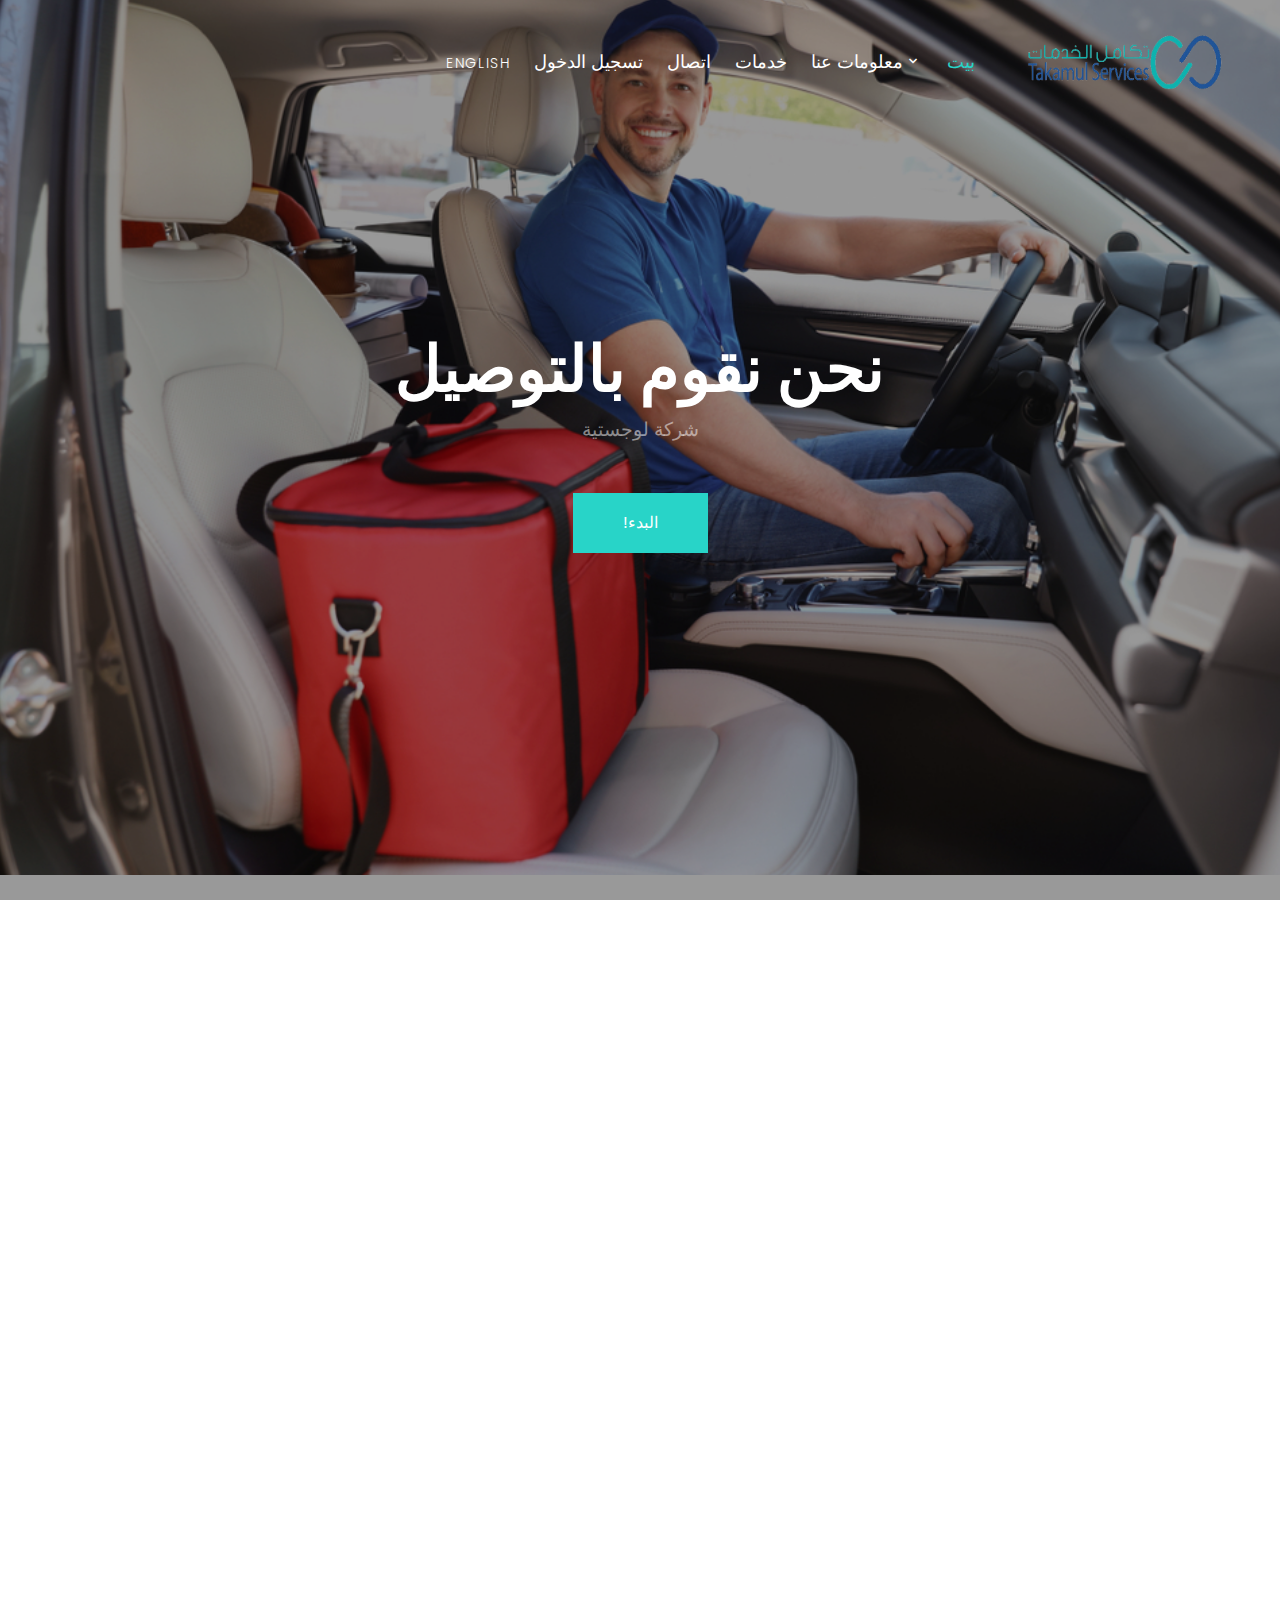
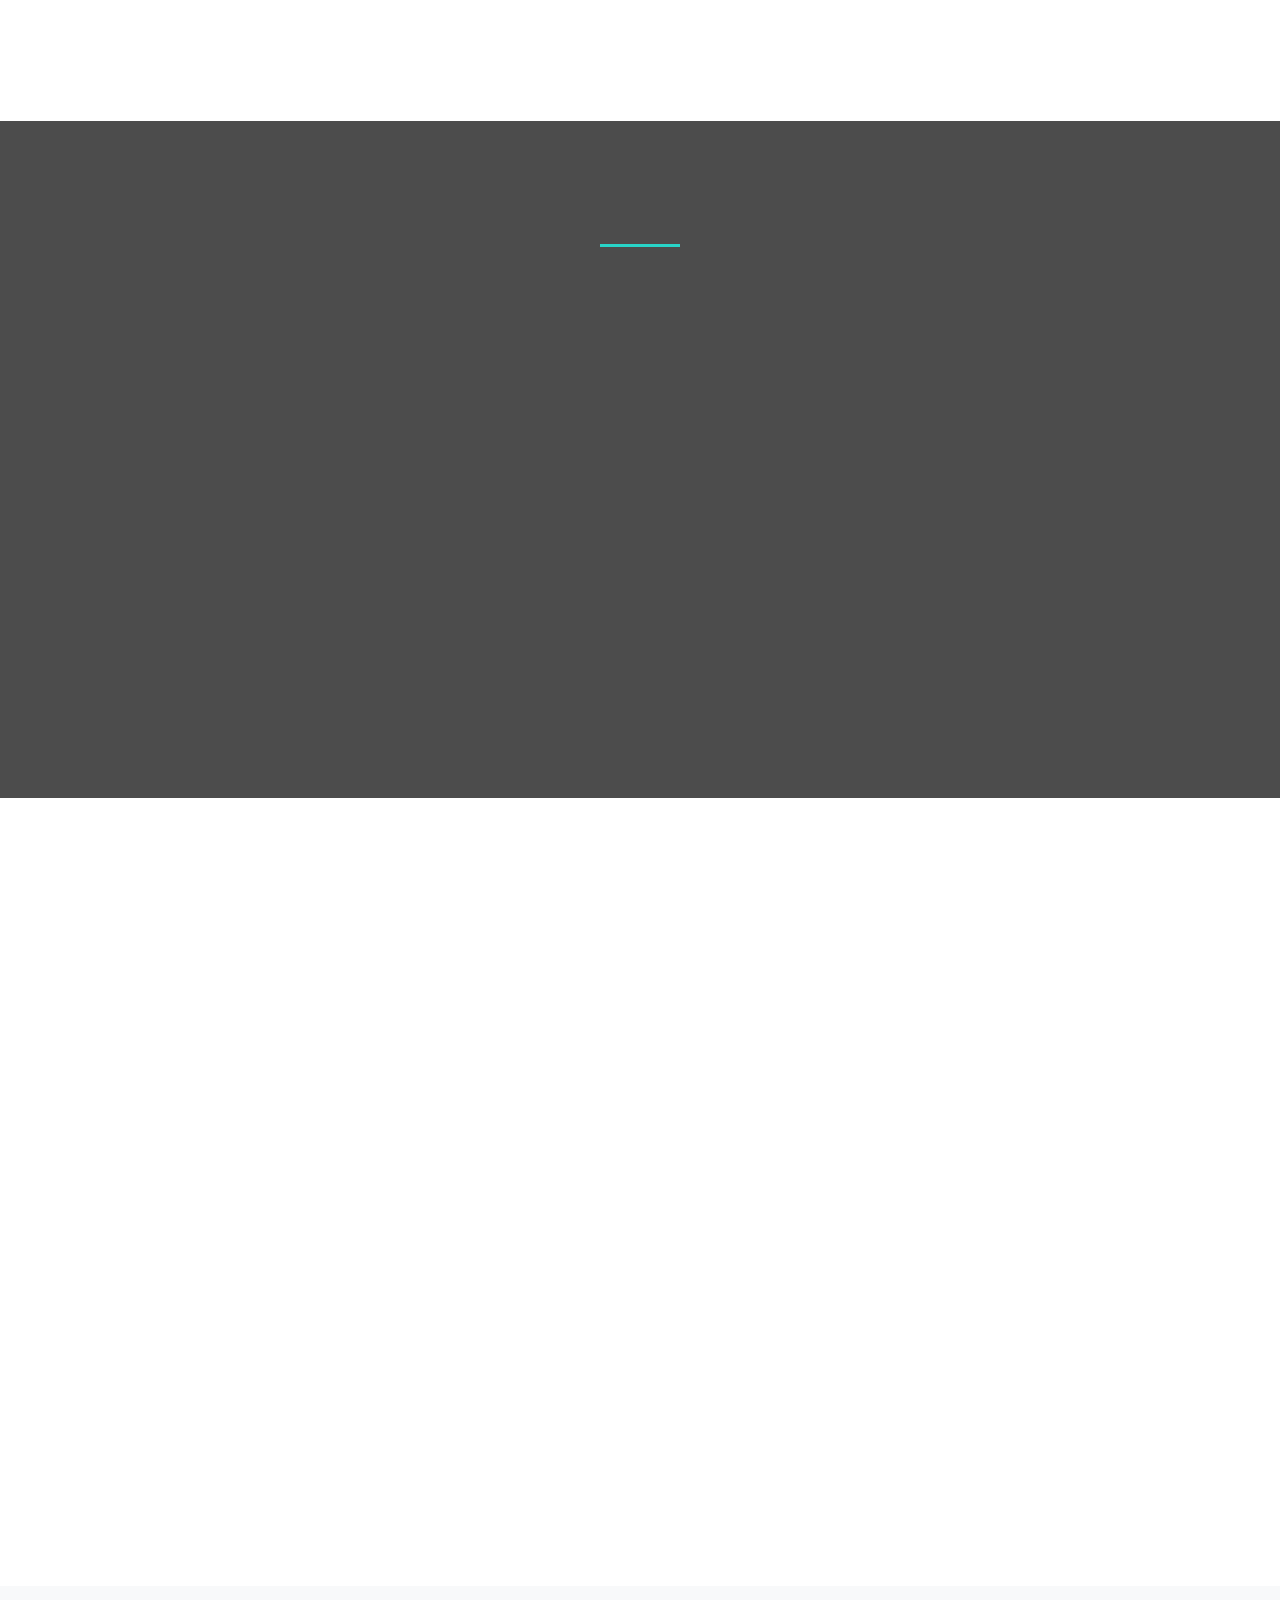
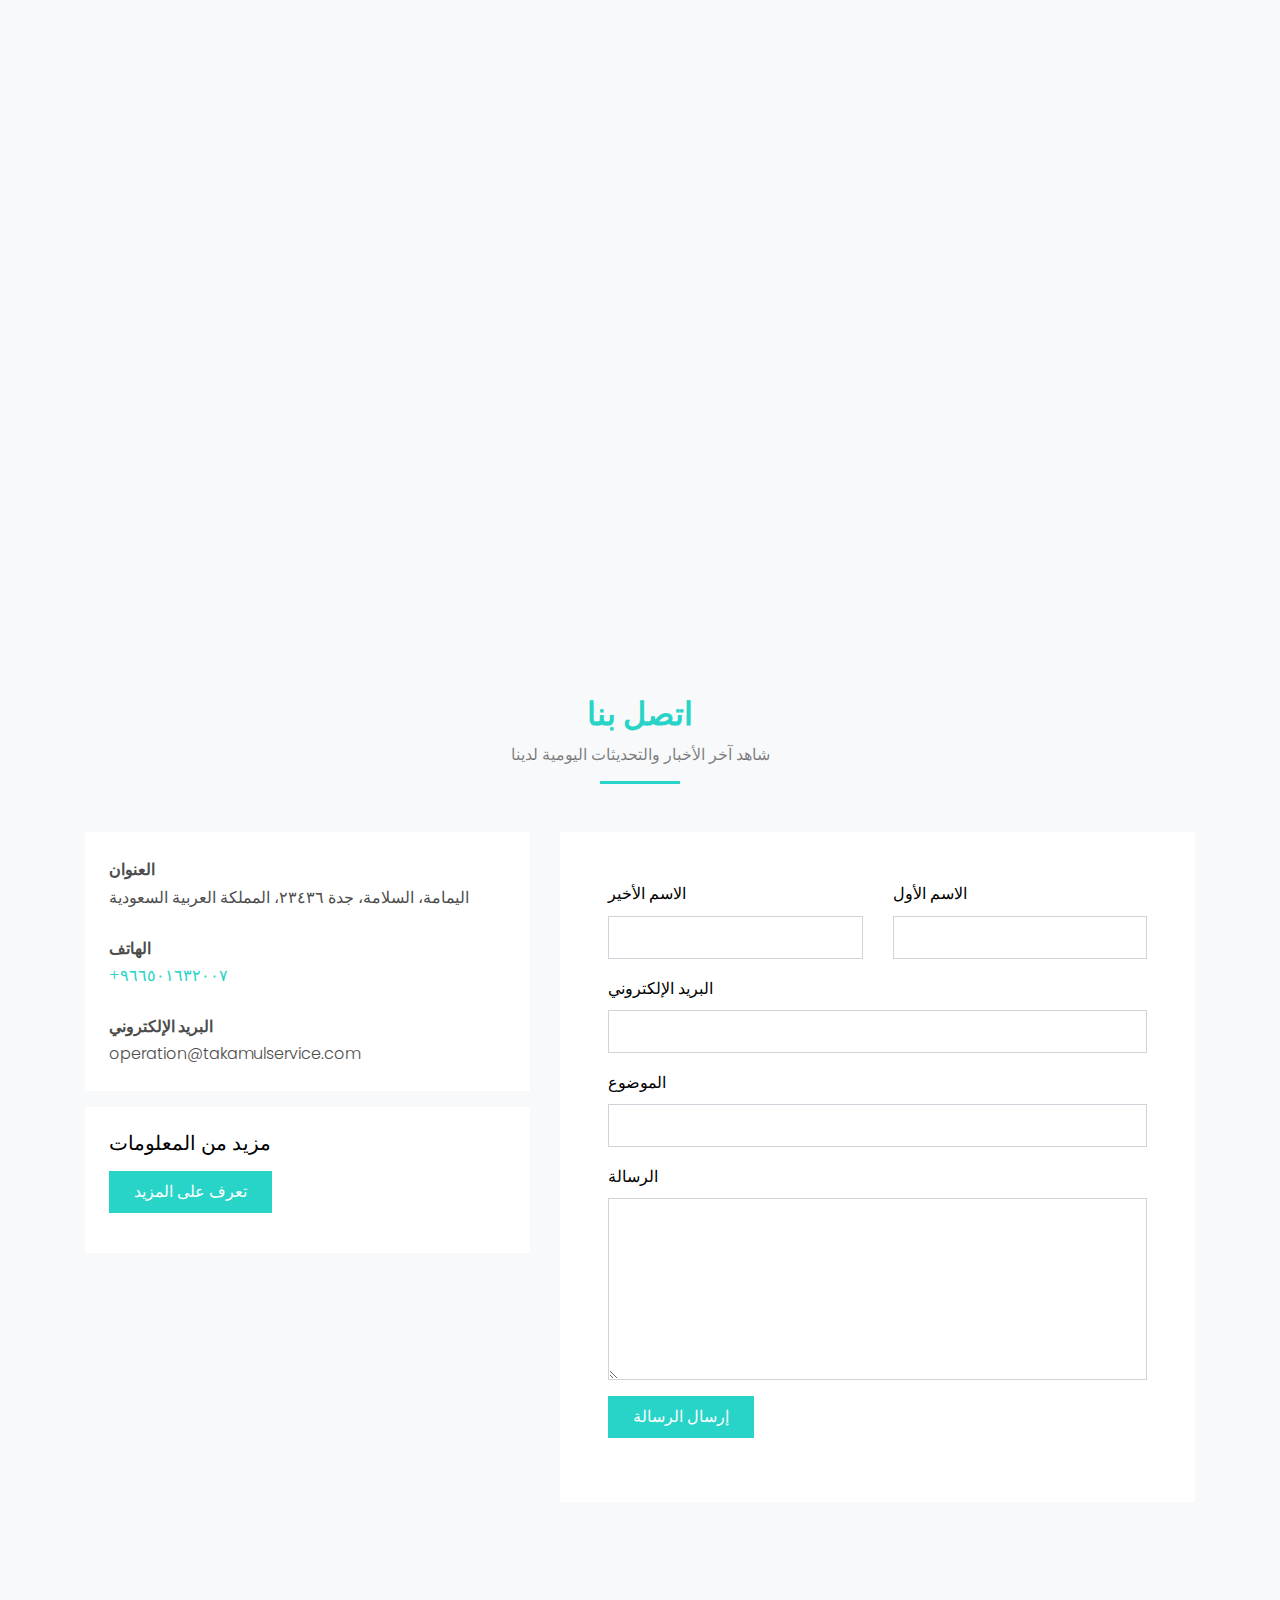
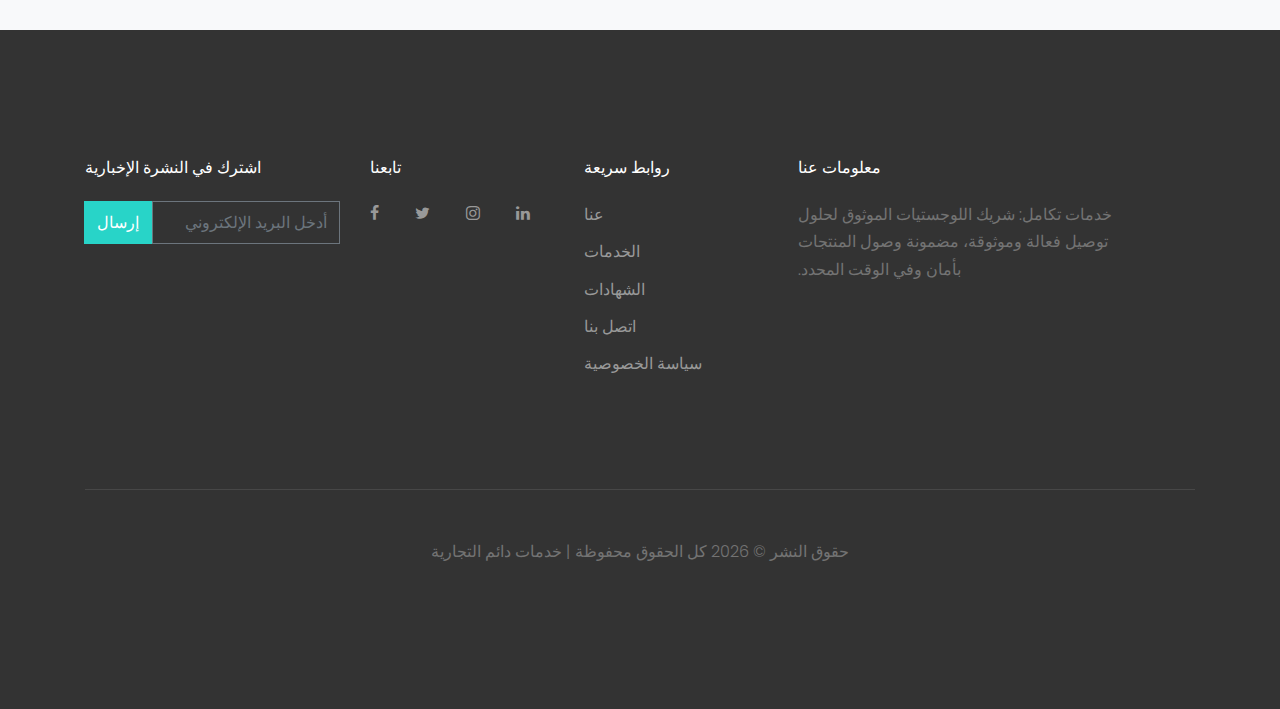
==== commit e52f7798: "Added favicon and upaded the website" ====
--- a/index.html
+++ b/index.html
@@ -2,7 +2,7 @@
 <html lang="ar" dir="rtl">
 
 <head>
-  <title>Takamul Services</title>
+  <title>خدمات تكامل</title>
   <meta charset="utf-8">
   <meta name="viewport" content="width=device-width, initial-scale=1, shrink-to-fit=no">
   <link rel="stylesheet"
@@ -70,7 +70,7 @@
     <div class="container">
       <div class="row align-items-center justify-content-center text-center">
         <div class="col-md-8">
-          <h1 class="text-white font-weight-light text-uppercase font-weight-bold">نحن نقوم بالتسليم
+          <h1 class="text-white font-weight-light text-uppercase font-weight-bold">نحن نقوم بالتوصيل
           </h1>
           <p class="mb-5">شركة لوجستية</p>
           <p data-aos="fade-up" data-aos-delay="200"><a href="#" class="btn btn-primary py-3 px-5 text-white">البدء!</a>
@@ -310,7 +310,7 @@
             <p class="mb-0 font-weight-bold">الهاتف</p>
             <p class="mb-4"><a href="#">٩٦٦٥٠١٦٣٢٠٠٧+</a></p>
             <p class="mb-0 font-weight-bold">البريد الإلكتروني</p>
-            <p class="mb-0 font-weight-bold">operation@takamulservice.com</p>
+            <p class="mb-0">operation@takamulservice.com</p>
           </div>
           <div class="p-4 mb-3 bg-white">
             <h3 class="h5 text-black mb-3">مزيد من المعلومات</h3>
